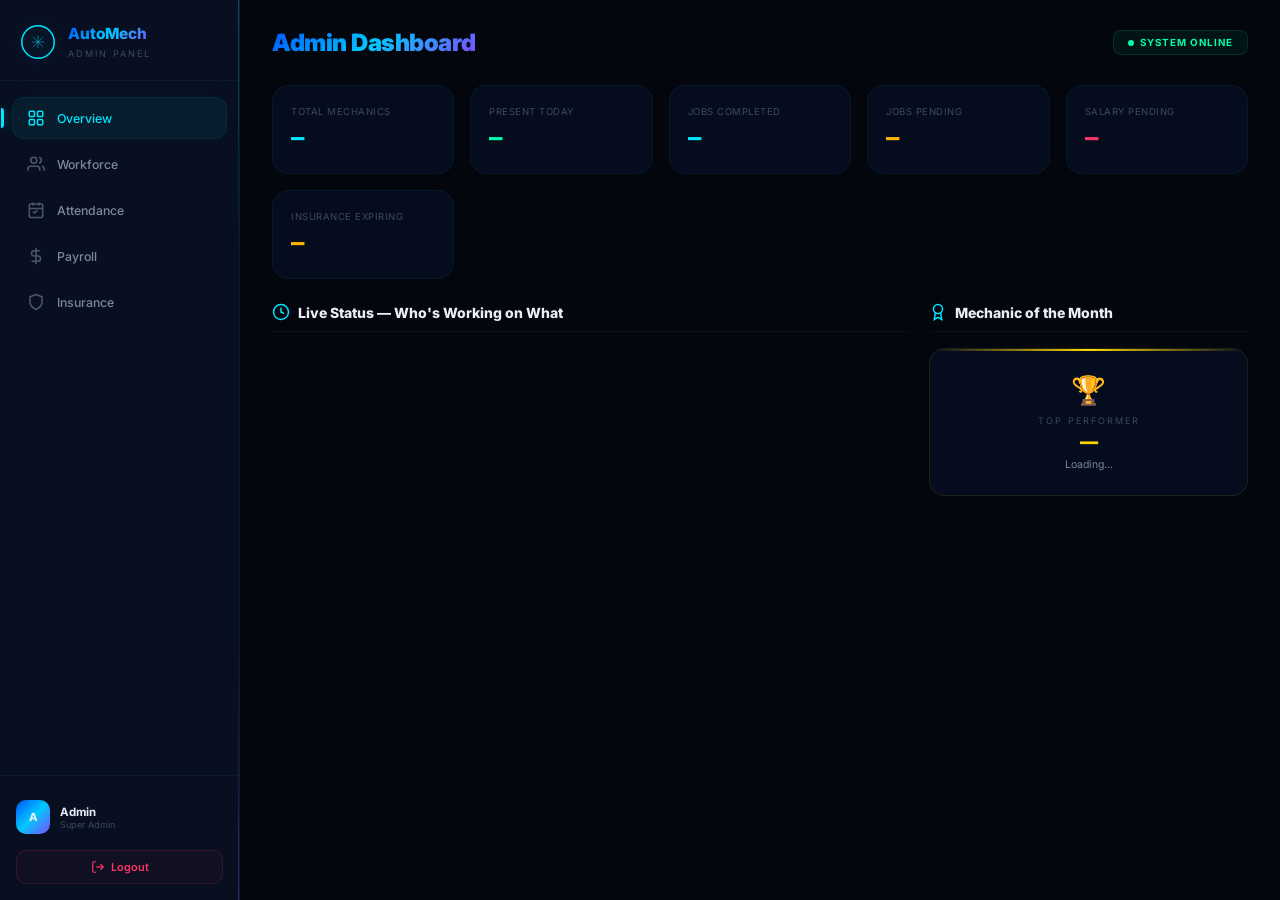
==== frontend/admin/index.html @ dbec8c16 "deploy setup" ====
<!DOCTYPE html>
<html lang="en">
<head>
    <meta charset="UTF-8">
    <meta name="viewport" content="width=device-width, initial-scale=1.0">
    <meta name="description" content="AutoMech AI - Admin Dashboard for Garage Workforce Management">
    <title>AutoMech AI - Admin Panel</title>
    <link rel="preconnect" href="https://fonts.googleapis.com">
    <link rel="preconnect" href="https://fonts.gstatic.com" crossorigin>
    <link href="https://fonts.googleapis.com/css2?family=Inter:wght@300;400;500;600;700;800;900&family=JetBrains+Mono:wght@400;500;600&display=swap" rel="stylesheet">
    <link rel="stylesheet" href="css/admin.css">
</head>
<body>
    <div class="admin-layout">
        <!-- ━━━ Sidebar ━━━ -->
        <aside class="admin-sidebar">
            <div class="sidebar-brand">
                <svg viewBox="0 0 60 60" fill="none">
                    <circle cx="30" cy="30" r="27" stroke="url(#lg2)" stroke-width="2.5"/>
                    <path d="M20 30h20M30 20v20M22 22l16 16M38 22l-16 16" stroke="url(#lg2)" stroke-width="1.5" stroke-linecap="round" opacity="0.5"/>
                    <defs><linearGradient id="lg2" x1="0" y1="0" x2="60" y2="60">
                        <stop stop-color="#00e5ff"/><stop offset="0.5" stop-color="#0055ff"/><stop offset="1" stop-color="#b048ff"/>
                    </linearGradient></defs>
                </svg>
                <div class="sidebar-brand-text">
                    <h2>AutoMech</h2>
                    <span>Admin Panel</span>
                </div>
            </div>

            <nav class="sidebar-nav">
                <div class="admin-nav-item active" data-tab="overview">
                    <svg viewBox="0 0 24 24" fill="none" stroke="currentColor" stroke-width="2"><rect x="3" y="3" width="7" height="7" rx="1.5"/><rect x="14" y="3" width="7" height="7" rx="1.5"/><rect x="3" y="14" width="7" height="7" rx="1.5"/><rect x="14" y="14" width="7" height="7" rx="1.5"/></svg>
                    <span>Overview</span>
                </div>
                <div class="admin-nav-item" data-tab="workforce">
                    <svg viewBox="0 0 24 24" fill="none" stroke="currentColor" stroke-width="2"><path d="M17 21v-2a4 4 0 00-4-4H5a4 4 0 00-4 4v2"/><circle cx="9" cy="7" r="4"/><path d="M23 21v-2a4 4 0 00-3-3.87M16 3.13a4 4 0 010 7.75"/></svg>
                    <span>Workforce</span>
                </div>
                <div class="admin-nav-item" data-tab="attendance">
                    <svg viewBox="0 0 24 24" fill="none" stroke="currentColor" stroke-width="2"><rect x="3" y="4" width="18" height="18" rx="2"/><line x1="16" y1="2" x2="16" y2="6"/><line x1="8" y1="2" x2="8" y2="6"/><line x1="3" y1="10" x2="21" y2="10"/><path d="M8 14l2 2 4-4"/></svg>
                    <span>Attendance</span>
                </div>
                <div class="admin-nav-item" data-tab="payroll">
                    <svg viewBox="0 0 24 24" fill="none" stroke="currentColor" stroke-width="2"><line x1="12" y1="1" x2="12" y2="23"/><path d="M17 5H9.5a3.5 3.5 0 000 7h5a3.5 3.5 0 010 7H6"/></svg>
                    <span>Payroll</span>
                </div>
                <div class="admin-nav-item" data-tab="insurance">
                    <svg viewBox="0 0 24 24" fill="none" stroke="currentColor" stroke-width="2"><path d="M12 22s8-4 8-10V5l-8-3-8 3v7c0 6 8 10 8 10z"/></svg>
                    <span>Insurance</span>
                </div>
            </nav>

            <div class="sidebar-footer">
                <div class="admin-info">
                    <div class="admin-avatar">A</div>
                    <div class="admin-meta">
                        <div class="admin-name-el" id="admin-name">Admin</div>
                        <div class="admin-role-el" id="admin-role">Super Admin</div>
                    </div>
                </div>
                <button class="btn-logout" id="logout-btn">
                    <svg viewBox="0 0 24 24" fill="none" stroke="currentColor" stroke-width="2" width="14"><path d="M9 21H5a2 2 0 01-2-2V5a2 2 0 012-2h4"/><polyline points="16 17 21 12 16 7"/><line x1="21" y1="12" x2="9" y2="12"/></svg>
                    <span>Logout</span>
                </button>
            </div>
        </aside>

        <!-- ━━━ Main Content ━━━ -->
        <main class="admin-main">
            <div class="admin-header">
                <h1>Admin Dashboard</h1>
                <div class="header-meta">
                    <div class="header-badge">
                        <div class="dot"></div>
                        <span>System Online</span>
                    </div>
                </div>
            </div>

            <!-- Toast Container -->
            <div class="toast-container" id="admin-toast"></div>

            <!-- ━━━ TAB: OVERVIEW ━━━ -->
            <div class="admin-tab active" id="tab-overview">
                <div class="stat-cards">
                    <div class="stat-card-a">
                        <div class="stat-label">Total Mechanics</div>
                        <div class="stat-val text-accent" id="ov-total-mechanics">—</div>
                    </div>
                    <div class="stat-card-a">
                        <div class="stat-label">Present Today</div>
                        <div class="stat-val text-success" id="ov-present-today">—</div>
                    </div>
                    <div class="stat-card-a">
                        <div class="stat-label">Jobs Completed</div>
                        <div class="stat-val text-accent" id="ov-jobs-completed">—</div>
                    </div>
                    <div class="stat-card-a">
                        <div class="stat-label">Jobs Pending</div>
                        <div class="stat-val text-warning" id="ov-jobs-pending">—</div>
                    </div>
                    <div class="stat-card-a">
                        <div class="stat-label">Salary Pending</div>
                        <div class="stat-val text-danger" id="ov-salary-pending">—</div>
                    </div>
                    <div class="stat-card-a">
                        <div class="stat-label">Insurance Expiring</div>
                        <div class="stat-val text-warning" id="ov-insurance-expiring">—</div>
                    </div>
                </div>

                <div class="two-col">
                    <!-- Live Mechanic-Vehicle Status -->
                    <div class="section">
                        <div class="section-header">
                            <div class="section-title">
                                <svg viewBox="0 0 24 24" fill="none" stroke="currentColor" stroke-width="2"><circle cx="12" cy="12" r="10"/><polyline points="12 6 12 12 16 14"/></svg>
                                Live Status — Who's Working on What
                            </div>
                        </div>
                        <div id="live-status-grid"></div>
                    </div>

                    <!-- Mechanic of the Month -->
                    <div class="section">
                        <div class="section-header">
                            <div class="section-title">
                                <svg viewBox="0 0 24 24" fill="none" stroke="currentColor" stroke-width="2"><circle cx="12" cy="8" r="6"/><path d="M15.477 12.89L17 22l-5-3-5 3 1.523-9.11"/></svg>
                                Mechanic of the Month
                            </div>
                        </div>
                        <div class="motm-card">
                            <div class="motm-trophy">🏆</div>
                            <div class="motm-label">Top Performer</div>
                            <div class="motm-name" id="motm-name">—</div>
                            <div class="motm-detail" id="motm-detail">Loading...</div>
                        </div>
                    </div>
                </div>
            </div>

            <!-- ━━━ TAB: WORKFORCE ━━━ -->
            <div class="admin-tab" id="tab-workforce">
                <div class="section">
                    <div class="section-header">
                        <div class="section-title">
                            <svg viewBox="0 0 24 24" fill="none" stroke="currentColor" stroke-width="2"><path d="M17 21v-2a4 4 0 00-4-4H5a4 4 0 00-4 4v2"/><circle cx="9" cy="7" r="4"/></svg>
                            Performance Analytics
                        </div>
                    </div>
                    <div class="card-container" id="workforce-table"></div>
                </div>

                <div class="section">
                    <div class="section-header">
                        <div class="section-title">
                            <svg viewBox="0 0 24 24" fill="none" stroke="currentColor" stroke-width="2"><polyline points="22 12 18 12 15 21 9 3 6 12 2 12"/></svg>
                            Leaderboard — Most Jobs Completed
                        </div>
                    </div>
                    <div id="leaderboard"></div>
                </div>
            </div>

            <!-- ━━━ TAB: ATTENDANCE ━━━ -->
            <div class="admin-tab" id="tab-attendance">
                <div class="section">
                    <div class="section-header">
                        <div class="section-title">
                            <svg viewBox="0 0 24 24" fill="none" stroke="currentColor" stroke-width="2"><rect x="3" y="4" width="18" height="18" rx="2"/><line x1="16" y1="2" x2="16" y2="6"/><line x1="8" y1="2" x2="8" y2="6"/><line x1="3" y1="10" x2="21" y2="10"/></svg>
                            Today's Attendance
                        </div>
                    </div>
                    <div id="attendance-grid"></div>
                </div>
            </div>

            <!-- ━━━ TAB: PAYROLL ━━━ -->
            <div class="admin-tab" id="tab-payroll">
                <!-- Salary Stats -->
                <div class="stat-cards" style="margin-bottom:20px;">
                    <div class="stat-card-a">
                        <div class="stat-label">Total Paid</div>
                        <div class="stat-val text-success" id="pay-total-paid">—</div>
                    </div>
                    <div class="stat-card-a">
                        <div class="stat-label">Total Pending</div>
                        <div class="stat-val text-danger" id="pay-total-pending">—</div>
                    </div>
                    <div class="stat-card-a">
                        <div class="stat-label">Unpaid Records</div>
                        <div class="stat-val text-warning" id="pay-unpaid-count">—</div>
                    </div>
                </div>

                <!-- Salary Table -->
                <div class="section">
                    <div class="section-header">
                        <div class="section-title">
                            <svg viewBox="0 0 24 24" fill="none" stroke="currentColor" stroke-width="2"><line x1="12" y1="1" x2="12" y2="23"/><path d="M17 5H9.5a3.5 3.5 0 000 7h5a3.5 3.5 0 010 7H6"/></svg>
                            Salary Records
                        </div>
                    </div>
                    <div class="card-container" id="salary-table"></div>
                </div>

                <!-- Create Salary -->
                <div class="section">
                    <div class="section-header">
                        <div class="section-title">Create Monthly Salary</div>
                    </div>
                    <div class="card-container">
                        <div class="form-grid">
                            <div class="form-group">
                                <label>Mechanic</label>
                                <select id="sal-mechanic"></select>
                            </div>
                            <div class="form-group">
                                <label>Base Salary (₹)</label>
                                <input type="number" id="sal-base" value="15000" placeholder="15000">
                            </div>
                            <div class="form-group">
                                <label>Bonus (₹)</label>
                                <input type="number" id="sal-bonus" value="0" placeholder="0">
                            </div>
                            <div class="form-group">
                                <label>Deductions (₹)</label>
                                <input type="number" id="sal-deductions" value="0" placeholder="0">
                            </div>
                            <div class="form-group">
                                <label>Notes</label>
                                <input type="text" id="sal-notes" placeholder="Optional notes">
                            </div>
                        </div>
                        <button class="btn btn-primary" id="create-salary-btn">Create Salary Record</button>
                    </div>
                </div>
            </div>

            <!-- ━━━ TAB: INSURANCE ━━━ -->
            <div class="admin-tab" id="tab-insurance">
                <!-- Insurance Stats -->
                <div class="stat-cards" style="margin-bottom:20px;">
                    <div class="stat-card-a">
                        <div class="stat-label">Total Policies</div>
                        <div class="stat-val text-accent" id="ins-total">—</div>
                    </div>
                    <div class="stat-card-a">
                        <div class="stat-label">Expiring / Expired</div>
                        <div class="stat-val text-danger" id="ins-expiring">—</div>
                    </div>
                </div>

                <div class="two-col-equal">
                    <!-- Insurance Table -->
                    <div class="section">
                        <div class="section-header">
                            <div class="section-title">
                                <svg viewBox="0 0 24 24" fill="none" stroke="currentColor" stroke-width="2"><path d="M12 22s8-4 8-10V5l-8-3-8 3v7c0 6 8 10 8 10z"/></svg>
                                Insurance Records
                            </div>
                        </div>
                        <div class="card-container" id="insurance-table"></div>
                    </div>

                    <!-- Expiring & Add -->
                    <div>
                        <div class="section">
                            <div class="section-header">
                                <div class="section-title">⚠️ Expiring Soon</div>
                            </div>
                            <div id="expiring-alerts"></div>
                        </div>

                        <div class="section">
                            <div class="section-header">
                                <div class="section-title">Add Insurance</div>
                            </div>
                            <div class="card-container">
                                <div class="form-grid">
                                    <div class="form-group">
                                        <label>Vehicle Reg #</label>
                                        <input type="text" id="ins-reg" placeholder="MH04AD1423">
                                    </div>
                                    <div class="form-group">
                                        <label>Owner Name</label>
                                        <input type="text" id="ins-owner" placeholder="Name">
                                    </div>
                                    <div class="form-group">
                                        <label>Owner Phone</label>
                                        <input type="text" id="ins-phone" placeholder="Phone">
                                    </div>
                                    <div class="form-group">
                                        <label>Insurance Provider</label>
                                        <input type="text" id="ins-provider" placeholder="ICICI Lombard">
                                    </div>
                                    <div class="form-group">
                                        <label>Policy Number</label>
                                        <input type="text" id="ins-policy" placeholder="POL-123456">
                                    </div>
                                    <div class="form-group">
                                        <label>Expiry Date</label>
                                        <input type="date" id="ins-expiry">
                                    </div>
                                    <div class="form-group">
                                        <label>Type</label>
                                        <select id="ins-type">
                                            <option>Comprehensive</option>
                                            <option>Third-Party</option>
                                            <option>Fire & Theft</option>
                                            <option>Standalone OD</option>
                                        </select>
                                    </div>
                                    <div class="form-group">
                                        <label>Premium (₹)</label>
                                        <input type="number" id="ins-premium" placeholder="12000">
                                    </div>
                                </div>
                                <button class="btn btn-primary" id="add-insurance-btn">Add Insurance Record</button>
                            </div>
                        </div>
                    </div>
                </div>
            </div>
        </main>
    </div>

    <script src="js/admin-api.js"></script>
    <script src="js/admin-app.js"></script>
</body>
</html>
---- frontend/admin/css/admin.css ----
/* AutoMech AI — Admin Dashboard Styles */
@import url('https://fonts.googleapis.com/css2?family=Inter:wght@300;400;500;600;700;800;900&family=JetBrains+Mono:wght@400;500;600&display=swap');

:root {
    --bg-primary: #03060d;
    --bg-surface: #080f20;
    --bg-card: rgba(8, 16, 36, 0.72);
    --bg-card-hover: rgba(12, 22, 48, 0.8);
    --neon-blue: #00e5ff;
    --neon-purple: #b048ff;
    --neon-pink: #ff2d95;
    --accent-gradient: linear-gradient(135deg, #0055ff 0%, #00c8ff 50%, #7c4dff 100%);
    --text-primary: #e8edf8;
    --text-secondary: #7a889e;
    --text-muted: #3d4a5e;
    --success: #00ffaa;
    --warning: #ffb300;
    --danger: #ff3366;
    --border-subtle: rgba(0,229,255,0.06);
    --font-sans: 'Inter', -apple-system, sans-serif;
    --font-mono: 'JetBrains Mono', monospace;
    --sidebar-w: 240px;
}
*, *::before, *::after { box-sizing: border-box; margin: 0; padding: 0; }
html { font-size: 14px; }
body {
    font-family: var(--font-sans); background: var(--bg-primary);
    color: var(--text-primary); min-height: 100vh; overflow-x: hidden;
    -webkit-font-smoothing: antialiased;
}
::selection { background: rgba(0,170,255,0.25); color: var(--neon-blue); }
::-webkit-scrollbar { width: 5px; }
::-webkit-scrollbar-track { background: transparent; }
::-webkit-scrollbar-thumb { background: rgba(0,229,255,0.2); border-radius: 4px; }

/* ━━━ Layout ━━━ */
.admin-layout { display: flex; min-height: 100vh; }

/* ━━━ Sidebar ━━━ */
.admin-sidebar {
    width: var(--sidebar-w); background: var(--bg-surface);
    border-right: 1px solid var(--border-subtle);
    display: flex; flex-direction: column; position: fixed; top: 0; bottom: 0; left: 0;
    z-index: 100; overflow-y: auto;
}
.admin-sidebar::before {
    content: ''; position: absolute; top: 0; right: 0; bottom: 0; width: 1px;
    background: linear-gradient(180deg, var(--neon-blue), transparent 30%, transparent 70%, var(--neon-purple));
    opacity: 0.3;
}
.sidebar-brand {
    padding: 24px 20px 20px; display: flex; align-items: center; gap: 12px;
    border-bottom: 1px solid var(--border-subtle);
}
.sidebar-brand svg { width: 36px; height: 36px; flex-shrink: 0;
    filter: drop-shadow(0 0 8px rgba(0,170,255,0.3)); }
.sidebar-brand-text h2 {
    font-size: 1.1rem; font-weight: 800;
    background: var(--accent-gradient); -webkit-background-clip: text;
    -webkit-text-fill-color: transparent; background-clip: text;
}
.sidebar-brand-text span { font-size: 0.65rem; color: var(--text-muted); text-transform: uppercase; letter-spacing: 2px; }

.sidebar-nav { padding: 16px 12px; flex: 1; display: flex; flex-direction: column; gap: 4px; }
.admin-nav-item {
    display: flex; align-items: center; gap: 12px; padding: 11px 14px;
    border-radius: 12px; cursor: pointer; font-size: 0.88rem; font-weight: 500;
    color: var(--text-secondary); transition: all 0.25s; position: relative;
    border: 1px solid transparent;
}
.admin-nav-item svg { width: 18px; height: 18px; flex-shrink: 0; opacity: 0.6; transition: opacity 0.25s; }
.admin-nav-item:hover { background: rgba(0,229,255,0.04); color: var(--text-primary); }
.admin-nav-item:hover svg { opacity: 0.9; }
.admin-nav-item.active {
    background: rgba(0,229,255,0.06); color: var(--neon-blue);
    border-color: rgba(0,229,255,0.08);
    box-shadow: 0 0 20px rgba(0,229,255,0.03);
}
.admin-nav-item.active svg { opacity: 1; color: var(--neon-blue); }
.admin-nav-item.active::before {
    content: ''; position: absolute; left: -12px; top: 50%; transform: translateY(-50%);
    width: 3px; height: 20px; background: var(--neon-blue); border-radius: 0 3px 3px 0;
    box-shadow: 0 0 8px rgba(0,229,255,0.4);
}

.sidebar-footer {
    padding: 16px; border-top: 1px solid var(--border-subtle);
}
.admin-info {
    display: flex; align-items: center; gap: 10px; padding: 8px 0; margin-bottom: 8px;
}
.admin-avatar {
    width: 34px; height: 34px; border-radius: 10px;
    background: var(--accent-gradient); display: flex; align-items: center;
    justify-content: center; font-weight: 800; font-size: 0.8rem;
}
.admin-meta { flex: 1; }
.admin-meta .admin-name-el { font-size: 0.82rem; font-weight: 700; }
.admin-meta .admin-role-el { font-size: 0.65rem; color: var(--text-muted); text-transform: capitalize; }

.btn-logout {
    width: 100%; padding: 9px; border: 1px solid rgba(255,51,102,0.15);
    background: rgba(255,51,102,0.04); color: var(--danger); border-radius: 10px;
    font-family: var(--font-sans); font-size: 0.78rem; font-weight: 600;
    cursor: pointer; transition: all 0.2s; display: flex; align-items: center;
    justify-content: center; gap: 6px;
}
.btn-logout:hover { background: rgba(255,51,102,0.1); box-shadow: 0 0 15px rgba(255,51,102,0.08); }

/* ━━━ Main Content ━━━ */
.admin-main {
    margin-left: var(--sidebar-w); flex: 1; padding: 28px 32px;
    position: relative; min-height: 100vh;
}
.admin-main::before {
    content: ''; position: fixed; inset: 0; z-index: -1; pointer-events: none;
    background-image: linear-gradient(rgba(0,229,255,0.008) 1px, transparent 1px),
                      linear-gradient(90deg, rgba(0,229,255,0.008) 1px, transparent 1px);
    background-size: 50px 50px;
}
.admin-header {
    display: flex; justify-content: space-between; align-items: center;
    margin-bottom: 28px;
}
.admin-header h1 {
    font-size: 1.7rem; font-weight: 900; letter-spacing: -0.5px;
    background: var(--accent-gradient); -webkit-background-clip: text;
    -webkit-text-fill-color: transparent; background-clip: text;
}
.header-meta { display: flex; align-items: center; gap: 14px; }
.header-badge {
    padding: 6px 14px; border-radius: 8px; font-size: 0.7rem; font-weight: 700;
    text-transform: uppercase; letter-spacing: 1px;
    background: rgba(0,255,170,0.06); color: var(--success);
    border: 1px solid rgba(0,255,170,0.12);
    display: flex; align-items: center; gap: 6px;
}
.header-badge .dot { width: 6px; height: 6px; border-radius: 50%; background: var(--success); animation: pulse 2s infinite; }
@keyframes pulse { 0%,100% { opacity: 1; } 50% { opacity: 0.3; } }

.admin-tab { display: none; animation: tabIn 0.35s ease; }
.admin-tab.active { display: block; }
@keyframes tabIn { from { opacity: 0; transform: translateY(12px); } to { opacity: 1; transform: none; } }

/* ━━━ Cards ━━━ */
.stat-cards { display: grid; grid-template-columns: repeat(auto-fit, minmax(160px,1fr)); gap: 16px; margin-bottom: 24px; }
.stat-card-a {
    background: var(--bg-card); backdrop-filter: blur(12px);
    border: 1px solid var(--border-subtle); border-radius: 16px;
    padding: 20px 18px; position: relative; overflow: hidden;
    transition: all 0.3s;
}
.stat-card-a::before {
    content: ''; position: absolute; top: 0; left: 0; right: 0; height: 2px;
    background: var(--accent-gradient); opacity: 0; transition: opacity 0.3s;
}
.stat-card-a:hover { border-color: rgba(0,229,255,0.12); transform: translateY(-2px); }
.stat-card-a:hover::before { opacity: 1; }
.stat-label { font-size: 0.68rem; color: var(--text-muted); text-transform: uppercase; letter-spacing: 0.5px; margin-bottom: 6px; }
.stat-val { font-size: 1.6rem; font-weight: 900; font-family: var(--font-mono); }
.stat-val.text-accent { color: var(--neon-blue); }
.stat-val.text-success { color: var(--success); }
.stat-val.text-warning { color: var(--warning); }
.stat-val.text-danger { color: var(--danger); }

/* Section */
.section { margin-bottom: 28px; }
.section-header {
    display: flex; align-items: center; justify-content: space-between;
    margin-bottom: 16px; padding-bottom: 10px;
    border-bottom: 1px solid var(--border-subtle);
}
.section-title { font-size: 1rem; font-weight: 800; display: flex; align-items: center; gap: 8px; }
.section-title svg { width: 18px; height: 18px; color: var(--neon-blue); }

/* ━━━ Tables ━━━ */
table { width: 100%; border-collapse: collapse; font-size: 0.82rem; }
thead { background: rgba(0,229,255,0.03); }
th {
    text-align: left; padding: 12px 14px;
    font-size: 0.68rem; font-weight: 700; text-transform: uppercase;
    letter-spacing: 0.5px; color: var(--text-muted);
    border-bottom: 1px solid var(--border-subtle);
}
td {
    padding: 12px 14px; border-bottom: 1px solid rgba(255,255,255,0.02);
    color: var(--text-secondary);
}
tr:hover td { background: rgba(0,229,255,0.015); color: var(--text-primary); }
.text-mono { font-family: var(--font-mono); }
.text-accent { color: var(--neon-blue); }
.text-danger { color: var(--danger); }
.text-warning { color: var(--warning); }
.text-muted { color: var(--text-muted); }

/* ━━━ Badge Status ━━━ */
.badge-status {
    display: inline-block; padding: 3px 10px; border-radius: 6px;
    font-size: 0.62rem; font-weight: 700; text-transform: uppercase; letter-spacing: 0.5px;
}
.badge-status.present, .badge-status.completed, .badge-status.available, .badge-status.active, .badge-status.paid {
    background: rgba(0,255,170,0.08); color: var(--success); border: 1px solid rgba(0,255,170,0.15);
}
.badge-status.absent, .badge-status.expired, .badge-status.not-marked {
    background: rgba(255,51,102,0.08); color: var(--danger); border: 1px solid rgba(255,51,102,0.15);
}
.badge-status.busy, .badge-status.pending, .badge-status.unpaid, .badge-status.half-day {
    background: rgba(255,179,0,0.08); color: var(--warning); border: 1px solid rgba(255,179,0,0.15);
}
.badge-status.high, .badge-status.urgent, .badge-status.critical {
    background: rgba(255,51,102,0.08); color: var(--danger); border: 1px solid rgba(255,51,102,0.15);
}
.badge-status.medium { background: rgba(255,179,0,0.08); color: var(--warning); border: 1px solid rgba(255,179,0,0.15); }
.badge-status.leave { background: rgba(176,72,255,0.08); color: var(--neon-purple); border: 1px solid rgba(176,72,255,0.15); }

/* ━━━ Buttons ━━━ */
.btn {
    padding: 8px 16px; border: none; border-radius: 10px;
    font-family: var(--font-sans); font-size: 0.78rem; font-weight: 600;
    cursor: pointer; transition: all 0.2s; display: inline-flex; align-items: center; gap: 6px;
}
.btn-xs { padding: 5px 10px; font-size: 0.68rem; border-radius: 7px; }
.btn-success { background: rgba(0,255,170,0.1); color: var(--success); border: 1px solid rgba(0,255,170,0.2); }
.btn-success:hover { background: rgba(0,255,170,0.18); box-shadow: 0 0 12px rgba(0,255,170,0.08); }
.btn-danger { background: rgba(255,51,102,0.1); color: var(--danger); border: 1px solid rgba(255,51,102,0.2); }
.btn-danger:hover { background: rgba(255,51,102,0.18); box-shadow: 0 0 12px rgba(255,51,102,0.08); }
.btn-primary { background: var(--accent-gradient); color: white; }
.btn-primary:hover { box-shadow: 0 4px 16px rgba(0,85,255,0.2); transform: translateY(-1px); }
.btn-secondary { background: rgba(0,229,255,0.06); color: var(--text-secondary); border: 1px solid var(--border-subtle); }

/* ━━━ Live Status Cards ━━━ */
#live-status-grid { display: grid; grid-template-columns: repeat(auto-fit, minmax(320px,1fr)); gap: 16px; }
.live-card {
    background: var(--bg-card); border: 1px solid var(--border-subtle);
    border-radius: 16px; padding: 18px; transition: all 0.3s;
}
.live-card.active { border-color: rgba(0,229,255,0.1); box-shadow: 0 0 20px rgba(0,229,255,0.03); }
.live-header { display: flex; align-items: center; gap: 12px; margin-bottom: 12px; }
.live-avatar {
    width: 38px; height: 38px; border-radius: 10px; background: var(--accent-gradient);
    display: flex; align-items: center; justify-content: center;
    font-weight: 800; font-size: 0.9rem;
}
.live-name { font-weight: 700; font-size: 0.9rem; }
.live-spec { font-size: 0.68rem; color: var(--text-muted); }
.live-header .badge-status { margin-left: auto; }
.live-vehicles { display: flex; flex-direction: column; gap: 6px; }
.live-vehicle {
    display: flex; align-items: center; gap: 10px; padding: 8px 10px;
    background: rgba(0,229,255,0.02); border-radius: 8px;
    font-size: 0.75rem;
}
.lv-id { font-family: var(--font-mono); color: var(--neon-blue); font-weight: 600; }
.lv-car { font-weight: 600; flex: 1; }
.lv-reg { color: var(--text-muted); font-family: var(--font-mono); font-size: 0.7rem; }
.live-empty { text-align: center; padding: 10px; color: var(--text-muted); font-size: 0.75rem; }

/* ━━━ Attendance Cards ━━━ */
#attendance-grid { display: grid; grid-template-columns: repeat(auto-fit, minmax(220px,1fr)); gap: 14px; }
.att-card {
    background: var(--bg-card); border: 1px solid var(--border-subtle);
    border-radius: 14px; padding: 18px; text-align: center; transition: all 0.3s;
}
.att-card.unmarked { border-color: rgba(255,179,0,0.12); }
.att-name { font-weight: 700; font-size: 0.95rem; margin-bottom: 2px; }
.att-id { font-size: 0.68rem; color: var(--text-muted); font-family: var(--font-mono); margin-bottom: 10px; }
.att-status { margin-bottom: 12px; }
.att-actions { display: flex; gap: 6px; justify-content: center; }
.att-time { font-size: 0.72rem; color: var(--text-muted); }

/* ━━━ Leaderboard ━━━ */
#leaderboard { display: flex; flex-direction: column; gap: 6px; }
.lb-item {
    display: flex; align-items: center; gap: 12px; padding: 12px 16px;
    background: var(--bg-card); border: 1px solid var(--border-subtle);
    border-radius: 12px; transition: all 0.3s;
}
.lb-item.gold { border-color: rgba(255,215,0,0.15); background: rgba(255,215,0,0.03); }
.lb-item.silver { border-color: rgba(192,192,192,0.1); }
.lb-item.bronze { border-color: rgba(205,127,50,0.1); }
.lb-rank { font-weight: 900; font-size: 1rem; font-family: var(--font-mono); color: var(--text-muted); width: 30px; }
.lb-item.gold .lb-rank { color: #ffd700; }
.lb-item.silver .lb-rank { color: #c0c0c0; }
.lb-item.bronze .lb-rank { color: #cd7f32; }
.lb-name { flex: 1; font-weight: 600; }
.lb-score { font-family: var(--font-mono); color: var(--neon-blue); font-weight: 600; }

/* ━━━ MOTM Card ━━━ */
.motm-card {
    background: var(--bg-card); border: 1px solid rgba(255,215,0,0.1);
    border-radius: 16px; padding: 24px; text-align: center;
    position: relative; overflow: hidden;
}
.motm-card::before { content: ''; position: absolute; top: 0; left: 0; right: 0; height: 2px;
    background: linear-gradient(90deg, transparent, #ffd700, transparent); }
.motm-trophy { font-size: 2rem; margin-bottom: 8px; }
.motm-label { font-size: 0.65rem; text-transform: uppercase; letter-spacing: 2px; color: var(--text-muted); margin-bottom: 4px; }
.motm-name { font-size: 1.3rem; font-weight: 900; color: #ffd700; }
.motm-detail { font-size: 0.75rem; color: var(--text-secondary); margin-top: 6px; }

/* ━━━ Performance Bar ━━━ */
.perf-bar-wrap { display: flex; align-items: center; gap: 8px; }
.perf-bar { height: 6px; background: var(--accent-gradient); border-radius: 3px; min-width: 2px; transition: width 0.5s; }
.perf-bar-wrap span { font-size: 0.72rem; font-family: var(--font-mono); color: var(--text-muted); white-space: nowrap; }

/* ━━━ Forms ━━━ */
.form-grid { display: grid; grid-template-columns: repeat(auto-fit, minmax(180px,1fr)); gap: 12px; margin-bottom: 16px; }
.form-group { display: flex; flex-direction: column; gap: 4px; }
.form-group label { font-size: 0.65rem; font-weight: 700; text-transform: uppercase; letter-spacing: 0.5px; color: var(--text-muted); }
.form-group input, .form-group select {
    padding: 10px 14px; background: rgba(8,16,36,0.5);
    border: 1px solid var(--border-subtle); border-radius: 10px;
    color: var(--text-primary); font-family: var(--font-sans); font-size: 0.82rem;
    outline: none; transition: all 0.2s;
}
.form-group input:focus, .form-group select:focus { border-color: rgba(0,229,255,0.2); box-shadow: 0 0 12px rgba(0,229,255,0.04); }
.form-group input::placeholder { color: var(--text-muted); }
.form-group select { cursor: pointer; }
.form-group select option { background: var(--bg-surface); }

/* ━━━ Expiring Alerts ━━━ */
.exp-alert {
    padding: 10px 14px; border-radius: 10px; margin-bottom: 6px;
    background: rgba(255,179,0,0.04); border: 1px solid rgba(255,179,0,0.1);
    font-size: 0.8rem;
}
.exp-alert.expired { background: rgba(255,51,102,0.04); border-color: rgba(255,51,102,0.1); }
.exp-alert.critical { background: rgba(255,51,102,0.06); border-color: rgba(255,51,102,0.15); }

/* ━━━ Empty State ━━━ */
.empty-state { text-align: center; padding: 40px; }
.empty-state-text { color: var(--text-muted); font-size: 0.85rem; }

/* ━━━ Toast Notifications ━━━ */
.toast-container { position: fixed; top: 20px; right: 20px; z-index: 10000; display: flex; flex-direction: column; gap: 8px; }
.toast {
    padding: 12px 20px; border-radius: 12px; font-size: 0.8rem; font-weight: 600;
    background: var(--bg-card); border: 1px solid var(--border-subtle); backdrop-filter: blur(12px);
    animation: toastIn 0.3s ease, toastOut 0.3s ease 4s forwards;
    box-shadow: 0 8px 24px rgba(0,0,0,0.3);
}
.toast.success { border-color: rgba(0,255,170,0.2); color: var(--success); }
.toast.error { border-color: rgba(255,51,102,0.2); color: var(--danger); }
.toast.warning { border-color: rgba(255,179,0,0.2); color: var(--warning); }
.toast.info { border-color: rgba(0,229,255,0.2); color: var(--neon-blue); }
@keyframes toastIn { from { opacity: 0; transform: translateX(40px); } to { opacity: 1; transform: none; } }
@keyframes toastOut { from { opacity: 1; } to { opacity: 0; transform: translateX(40px); } }

/* ━━━ Two Column Layout ━━━ */
.two-col { display: grid; grid-template-columns: 2fr 1fr; gap: 20px; }
.two-col-equal { display: grid; grid-template-columns: 1fr 1fr; gap: 20px; }

/* ━━━ Card Container ━━━ */
.card-container {
    background: var(--bg-card); border: 1px solid var(--border-subtle);
    border-radius: 16px; padding: 20px; overflow: auto;
}

/* ━━━ Responsive ━━━ */
@media (max-width: 900px) {
    .admin-sidebar { width: 60px; }
    .admin-sidebar .sidebar-brand-text, .admin-sidebar .admin-nav-item span,
    .admin-sidebar .sidebar-footer .admin-meta, .admin-sidebar .btn-logout span { display: none; }
    .admin-sidebar .admin-nav-item { justify-content: center; padding: 12px; }
    .admin-main { margin-left: 60px; padding: 20px 16px; }
    .two-col, .two-col-equal { grid-template-columns: 1fr; }
}
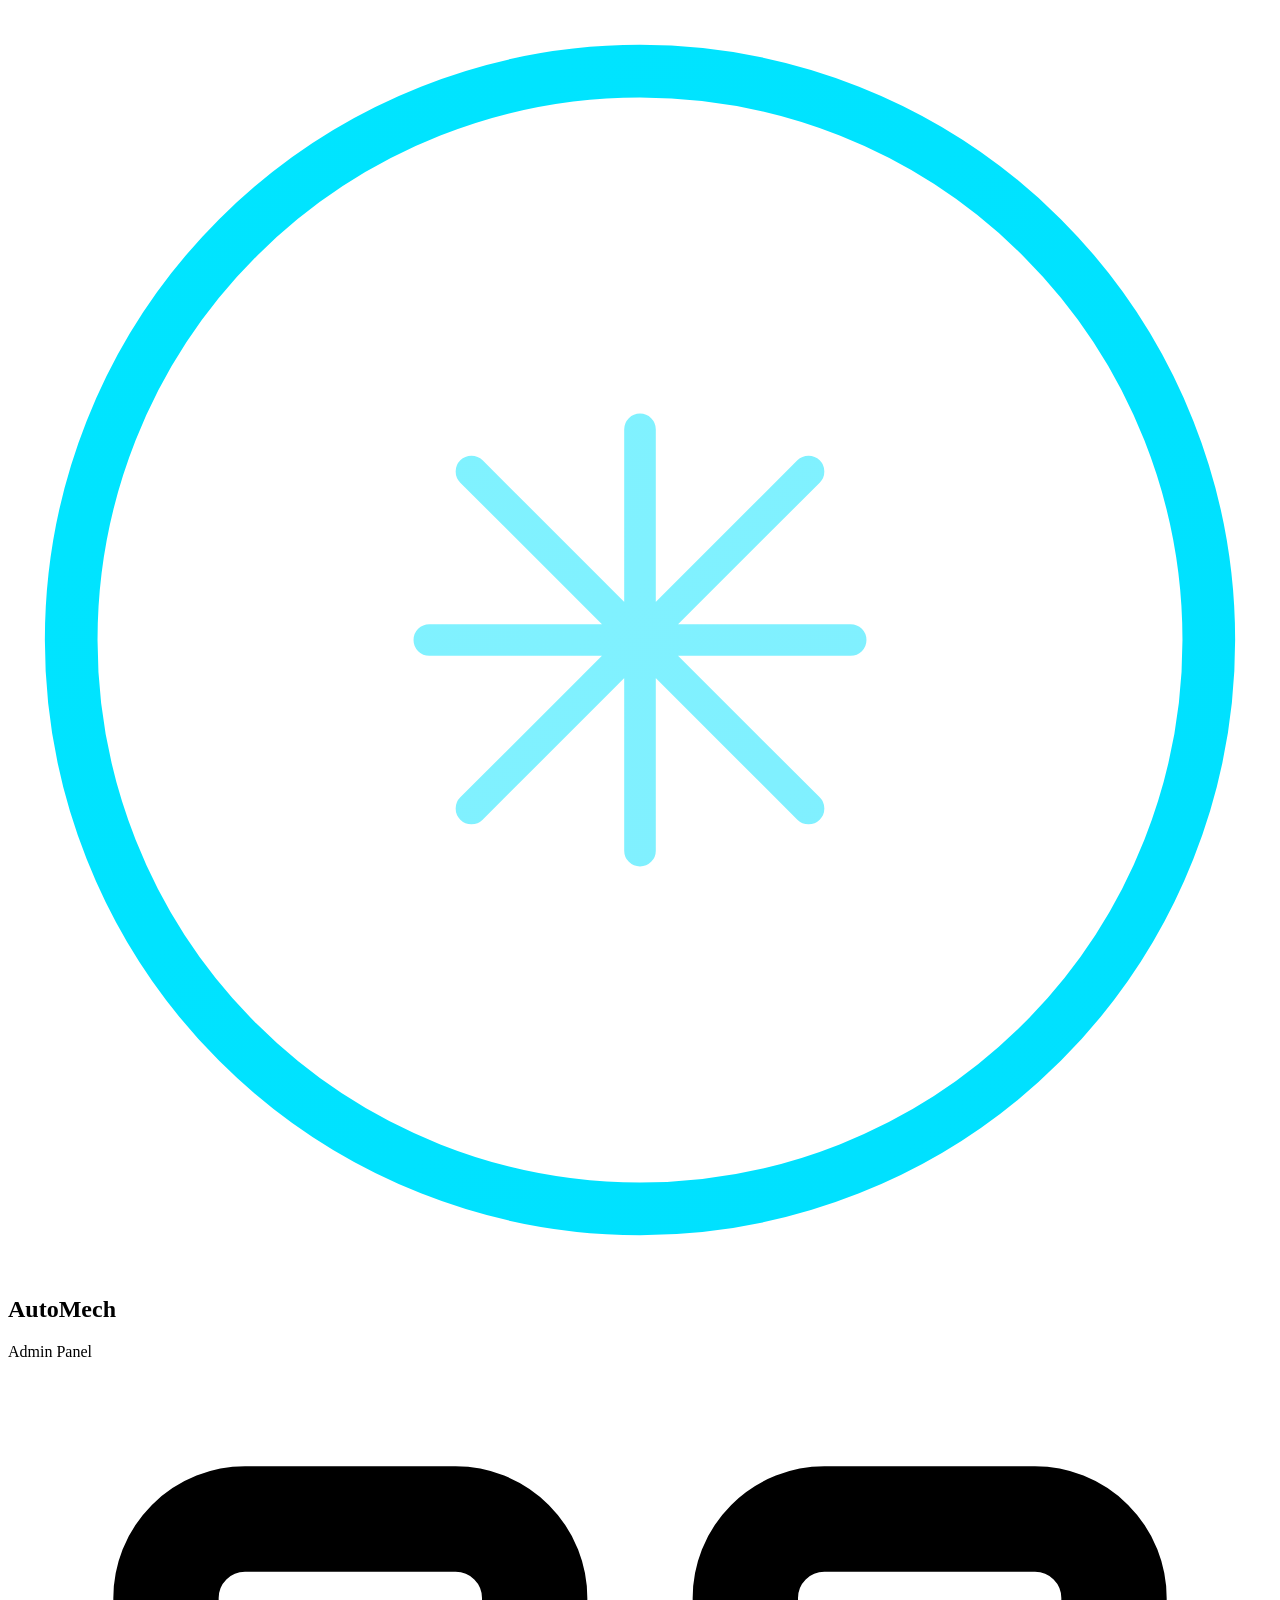
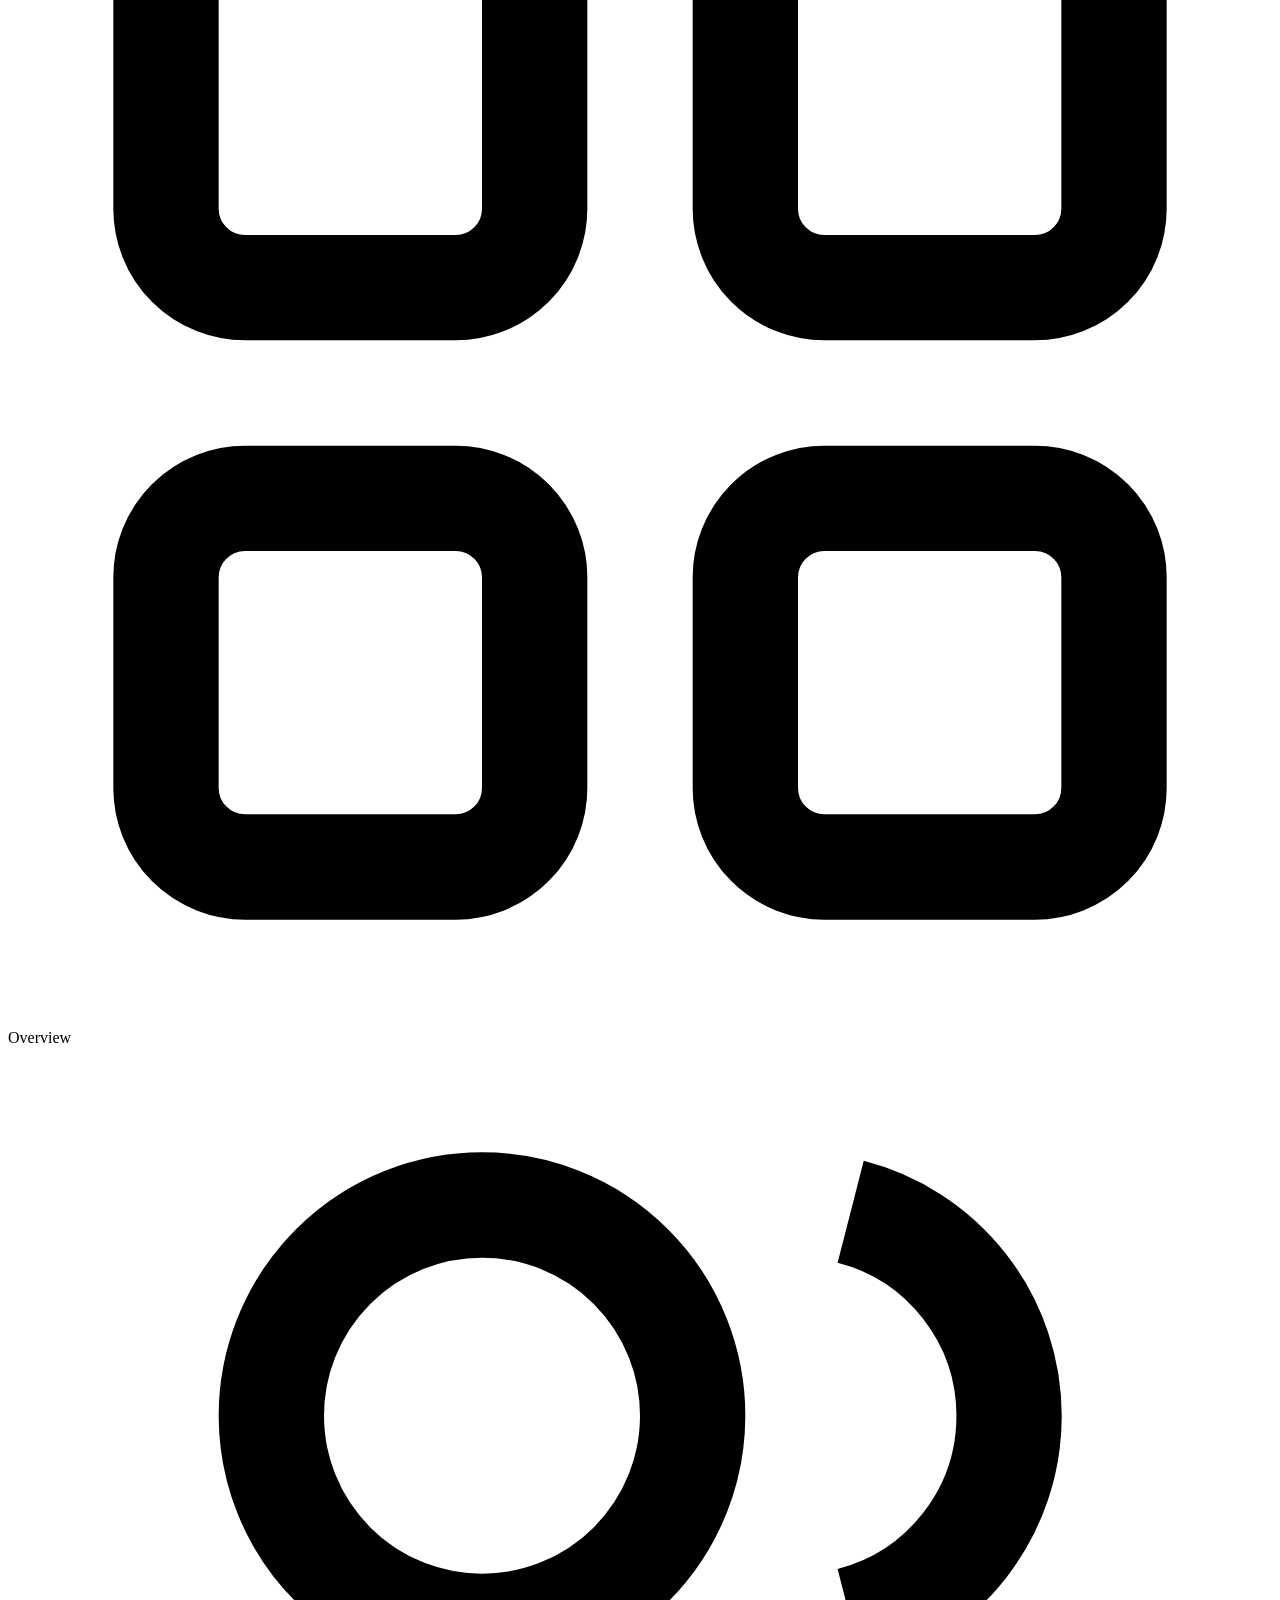
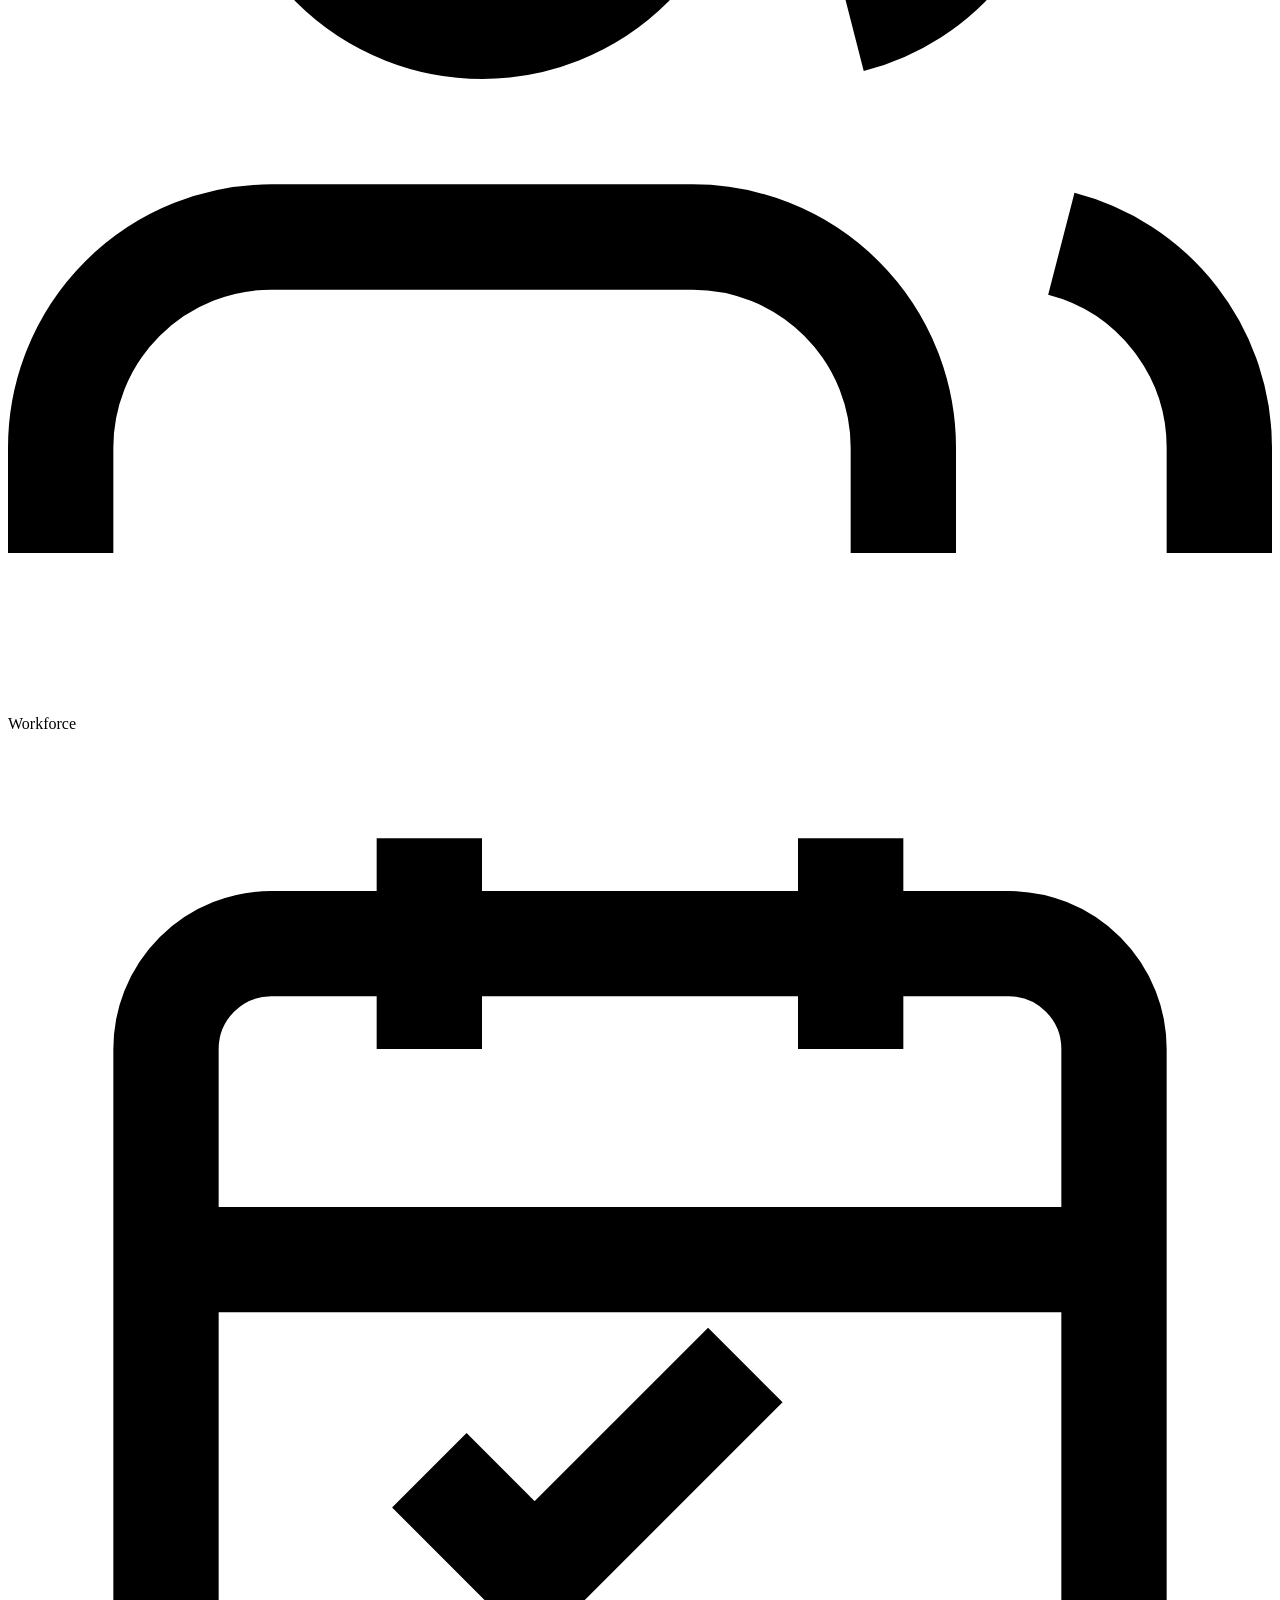
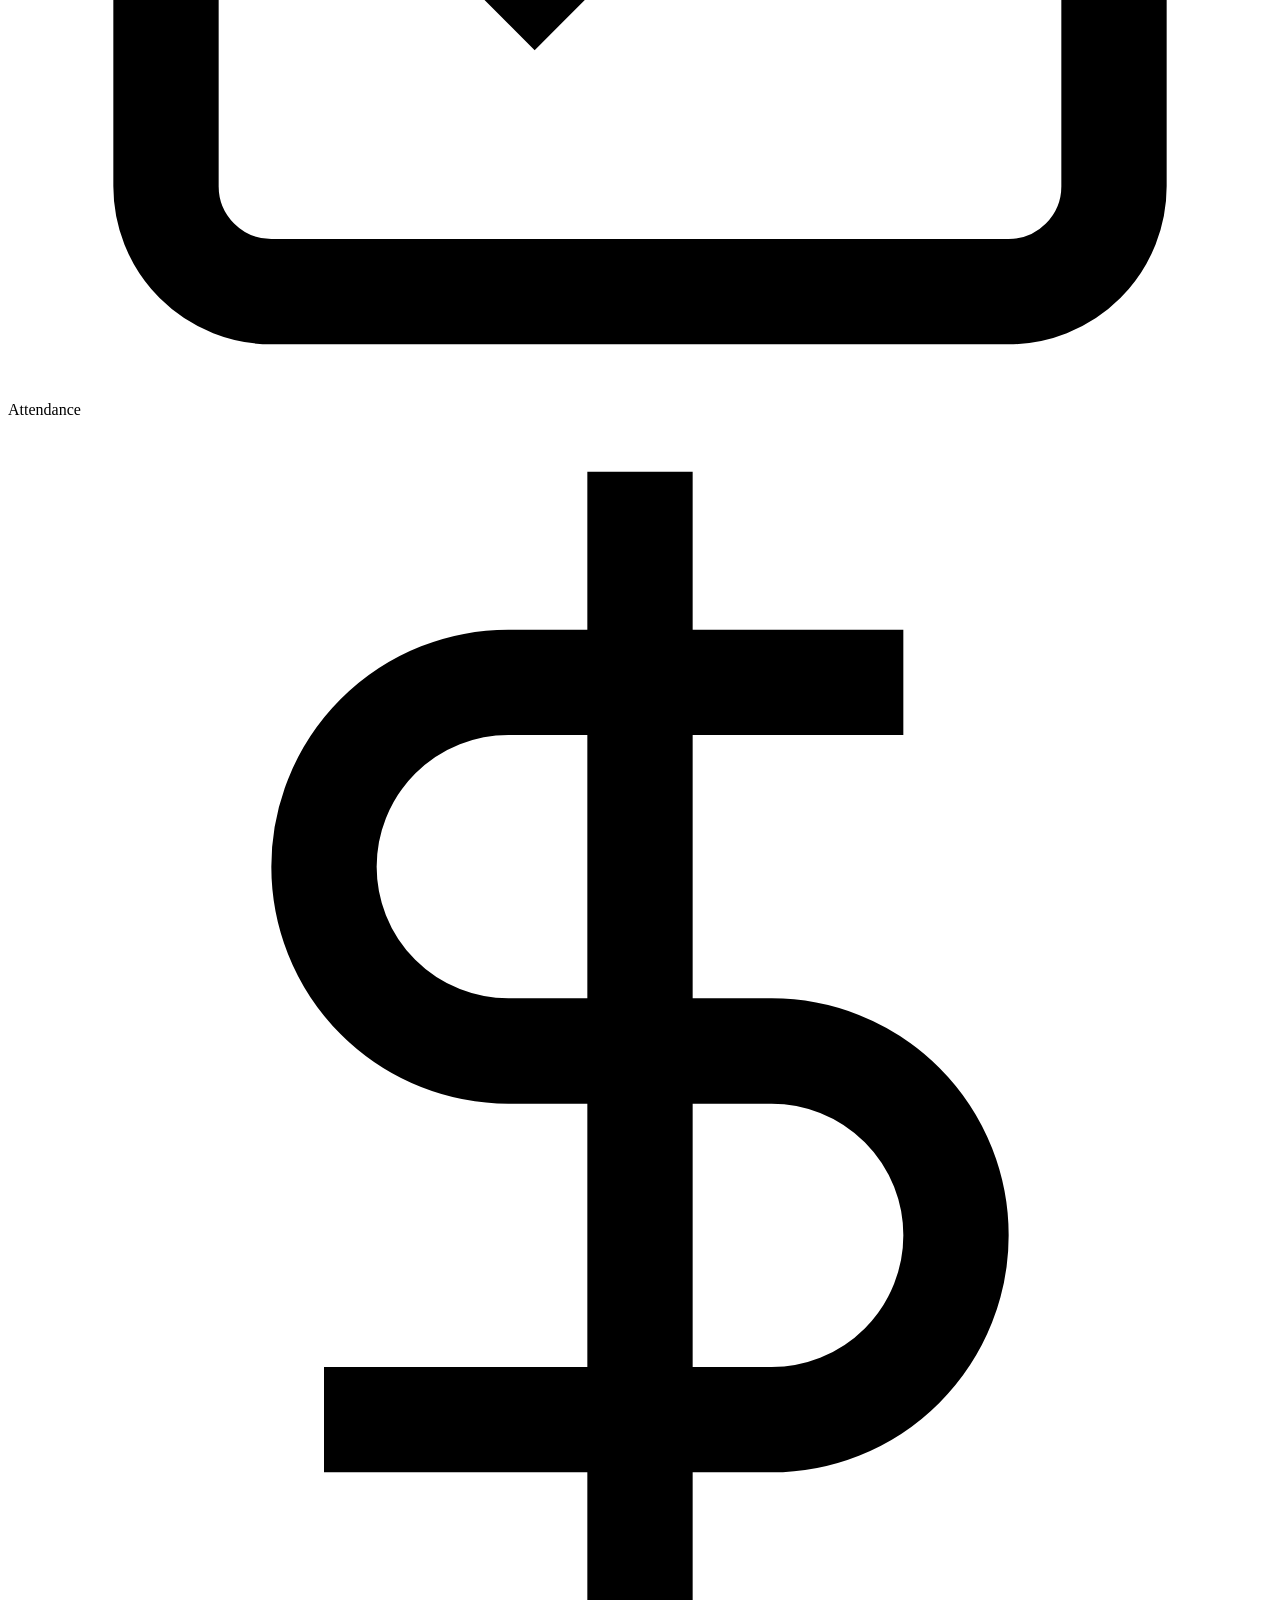
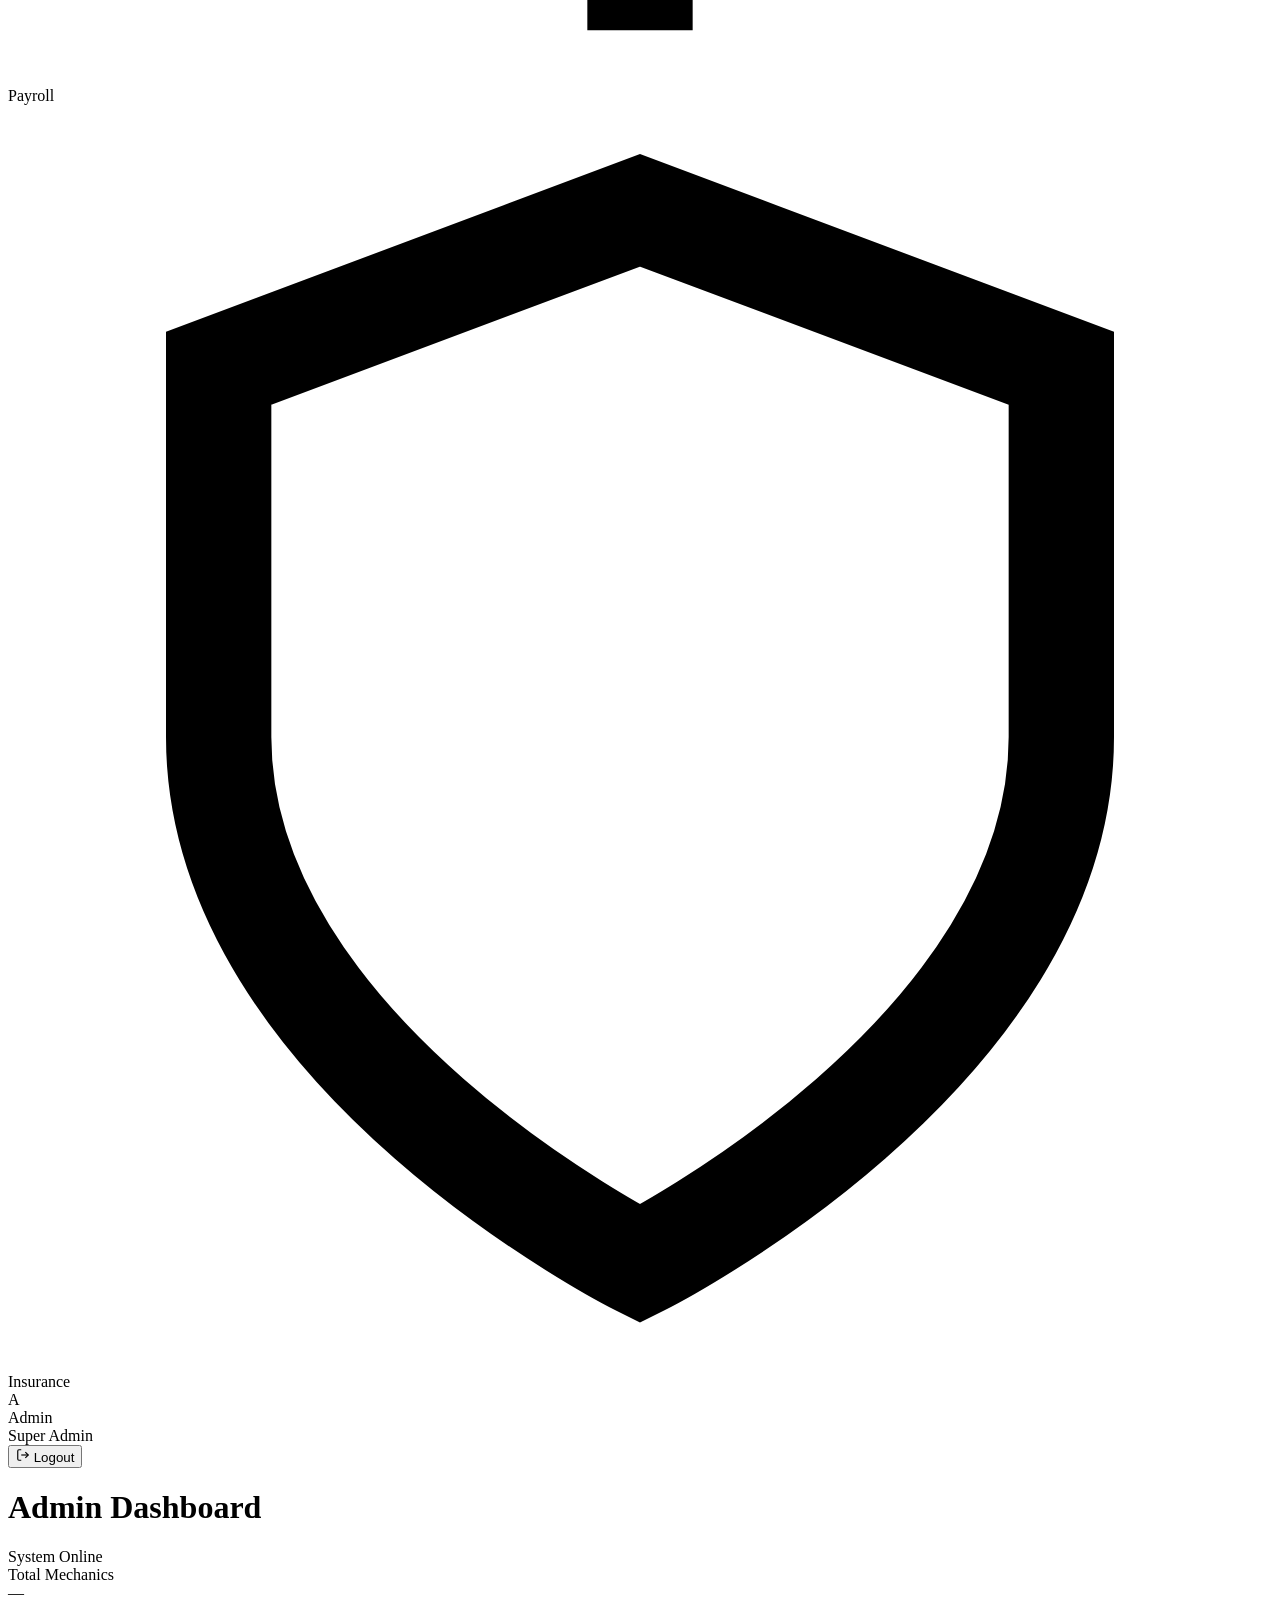
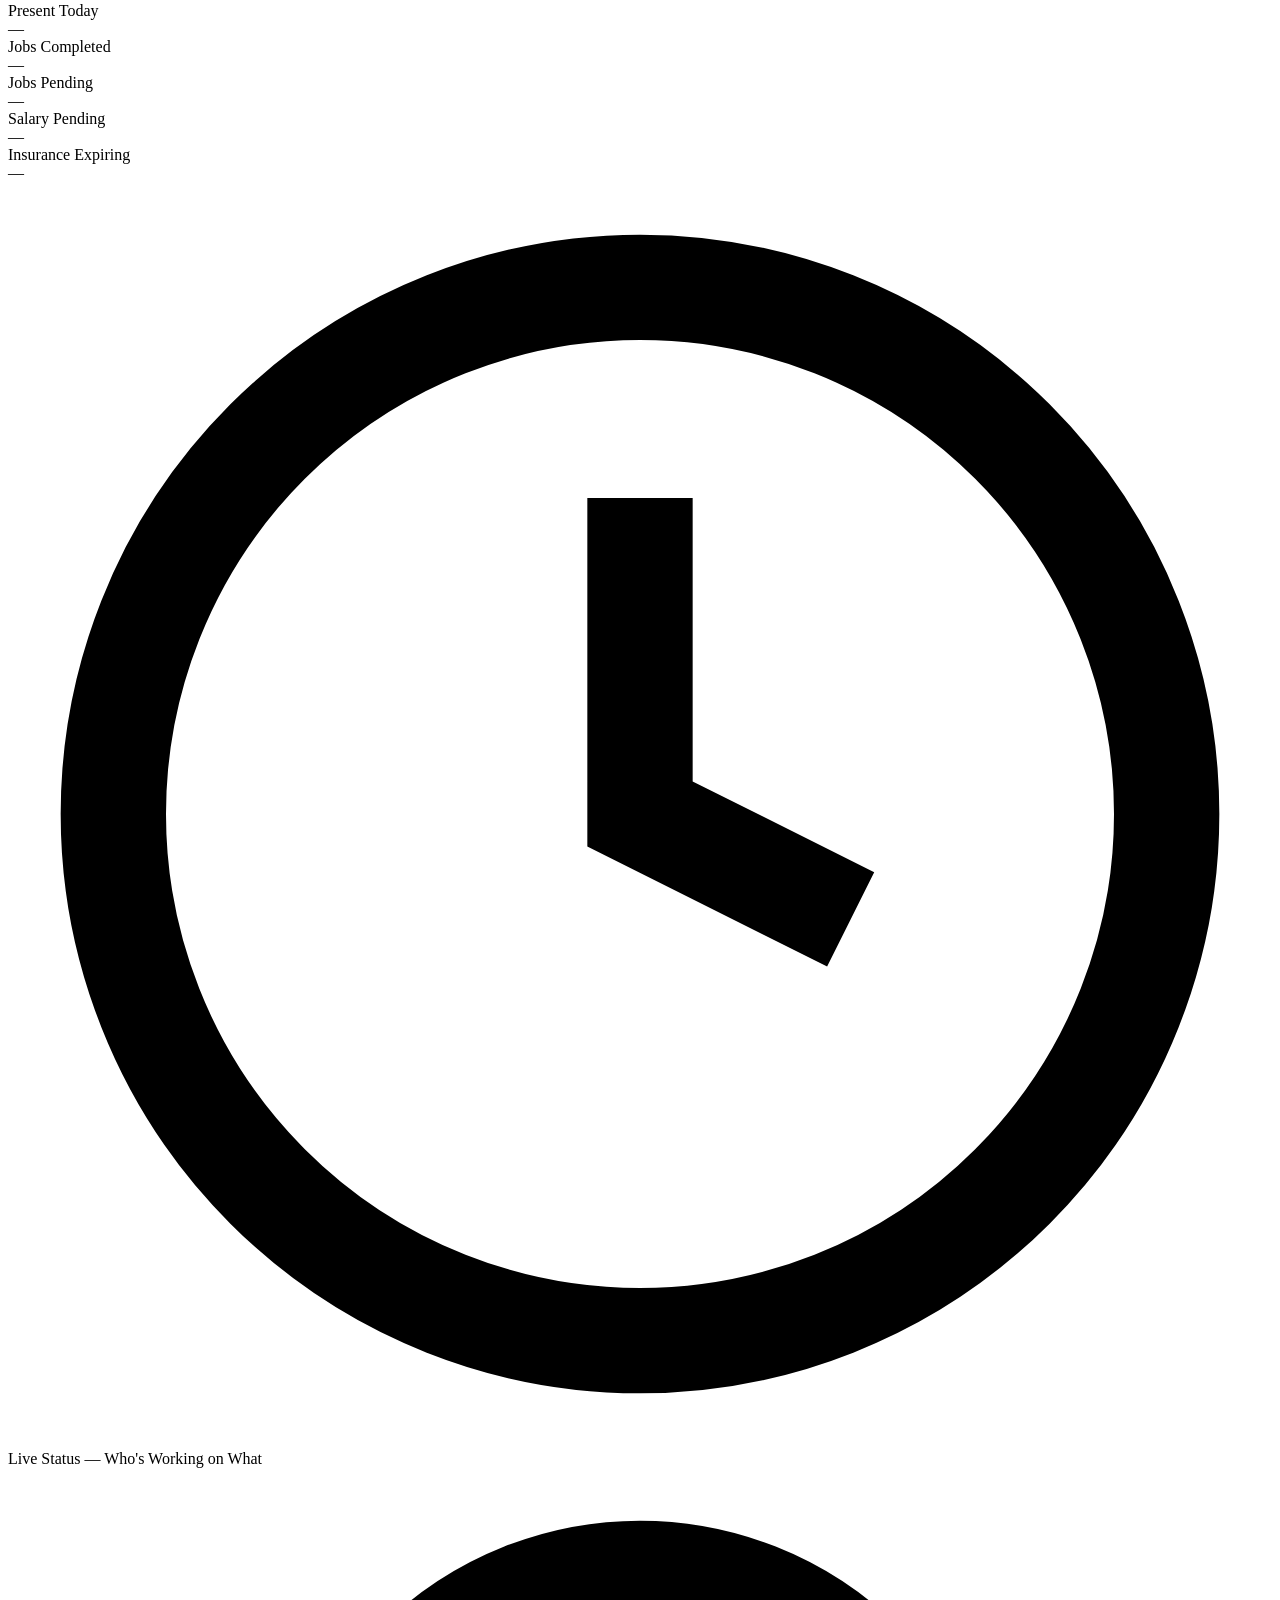
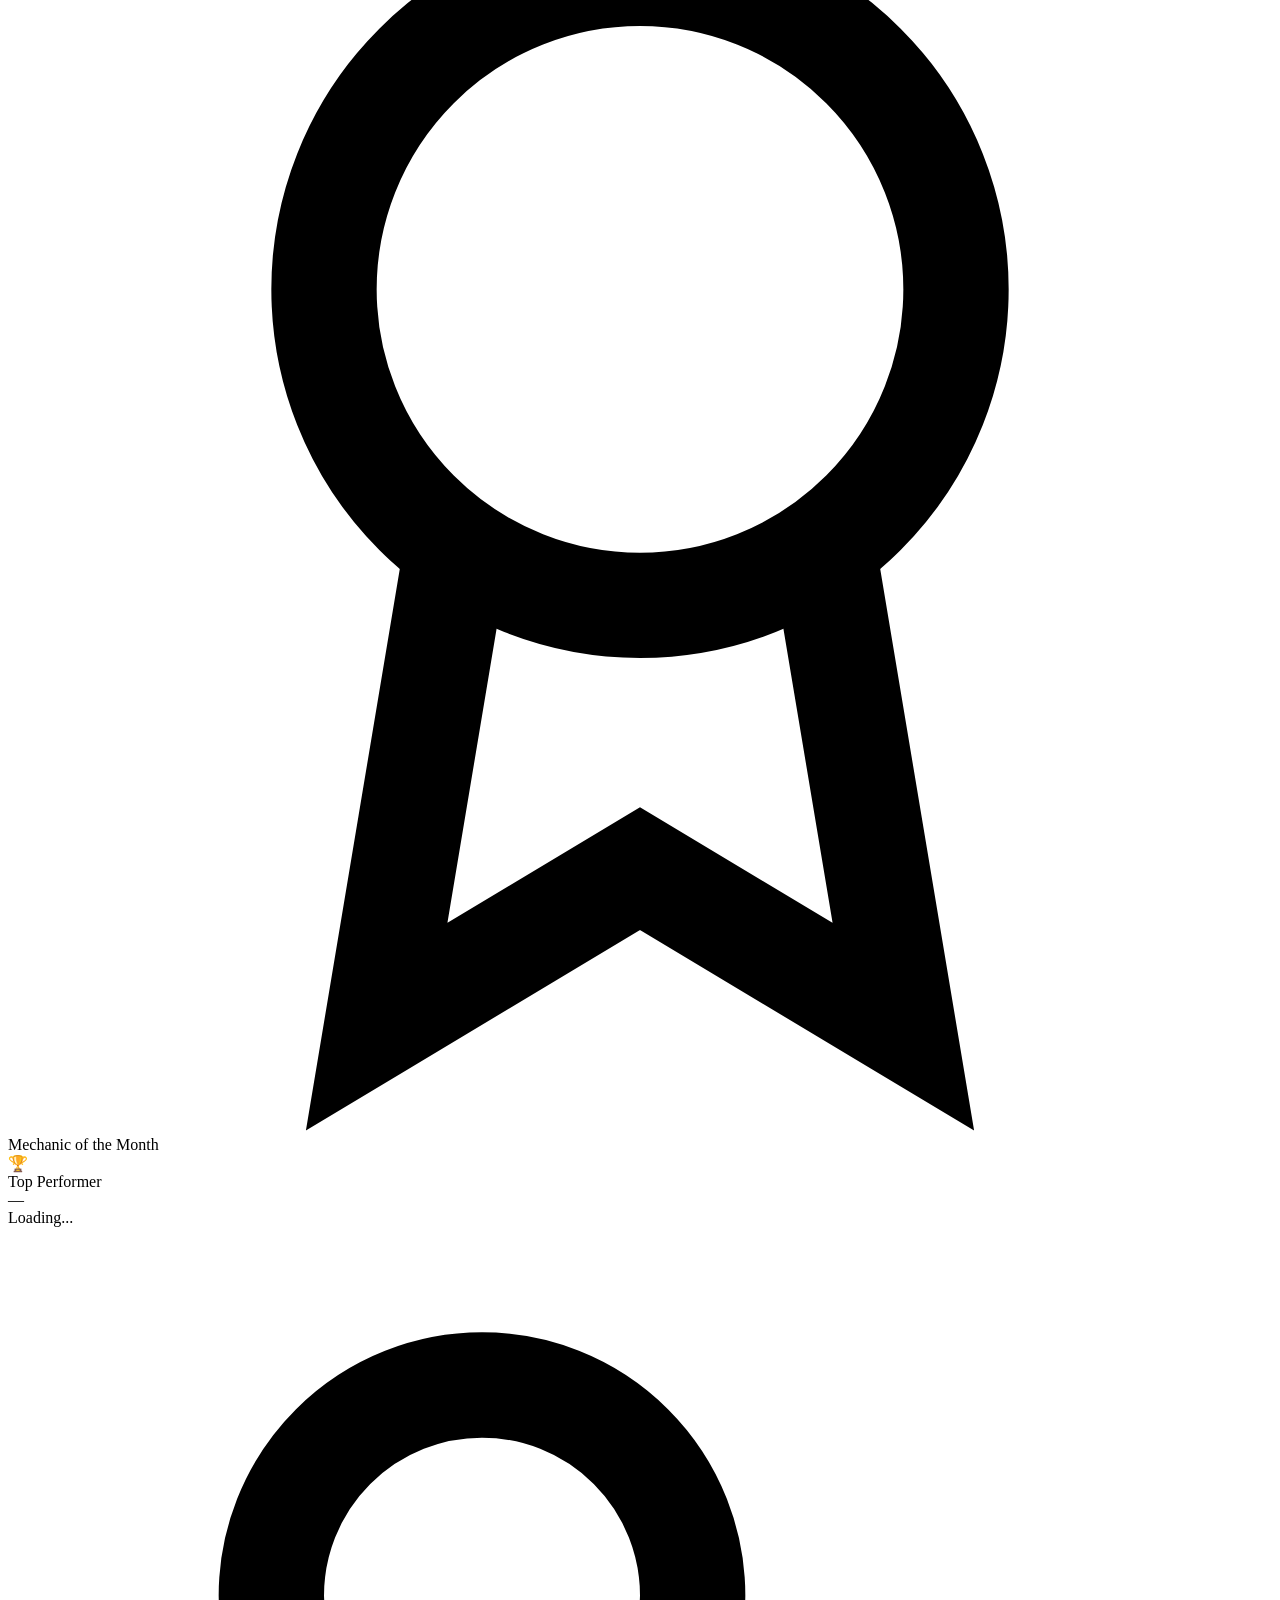
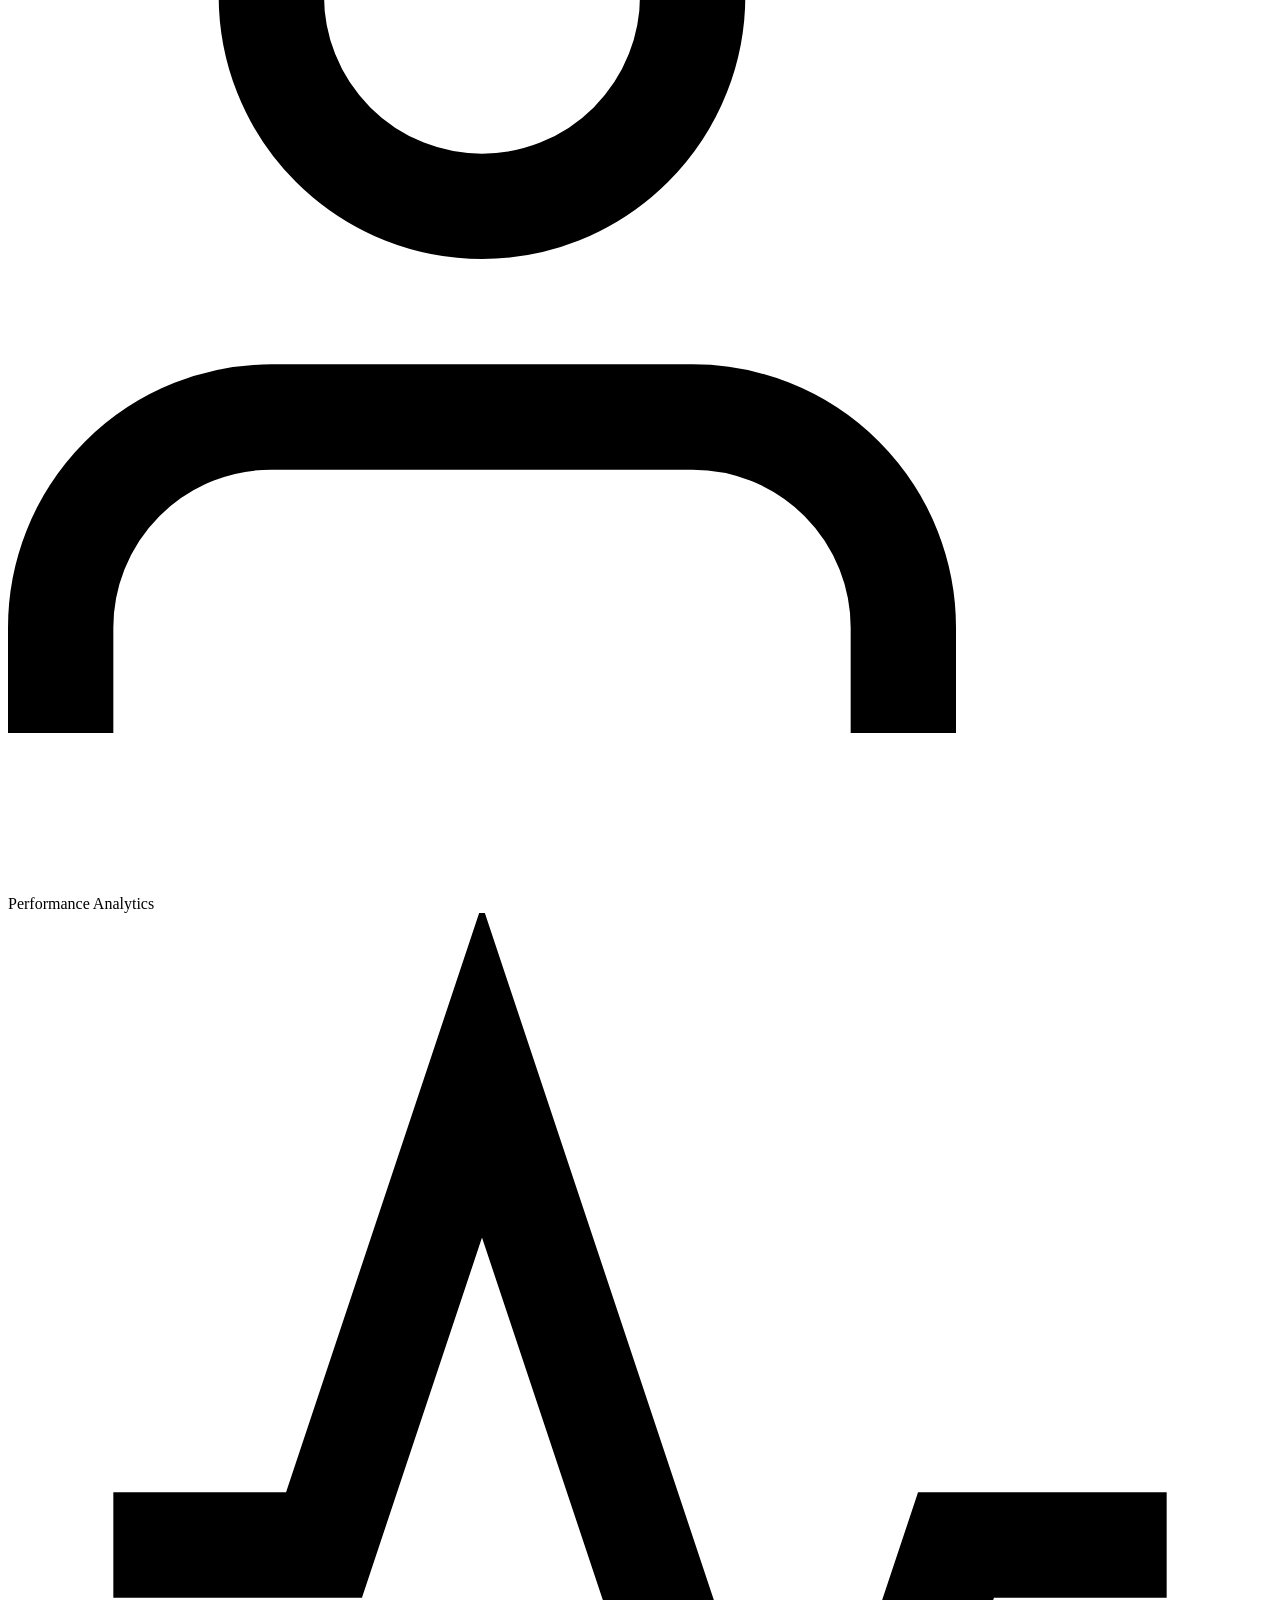
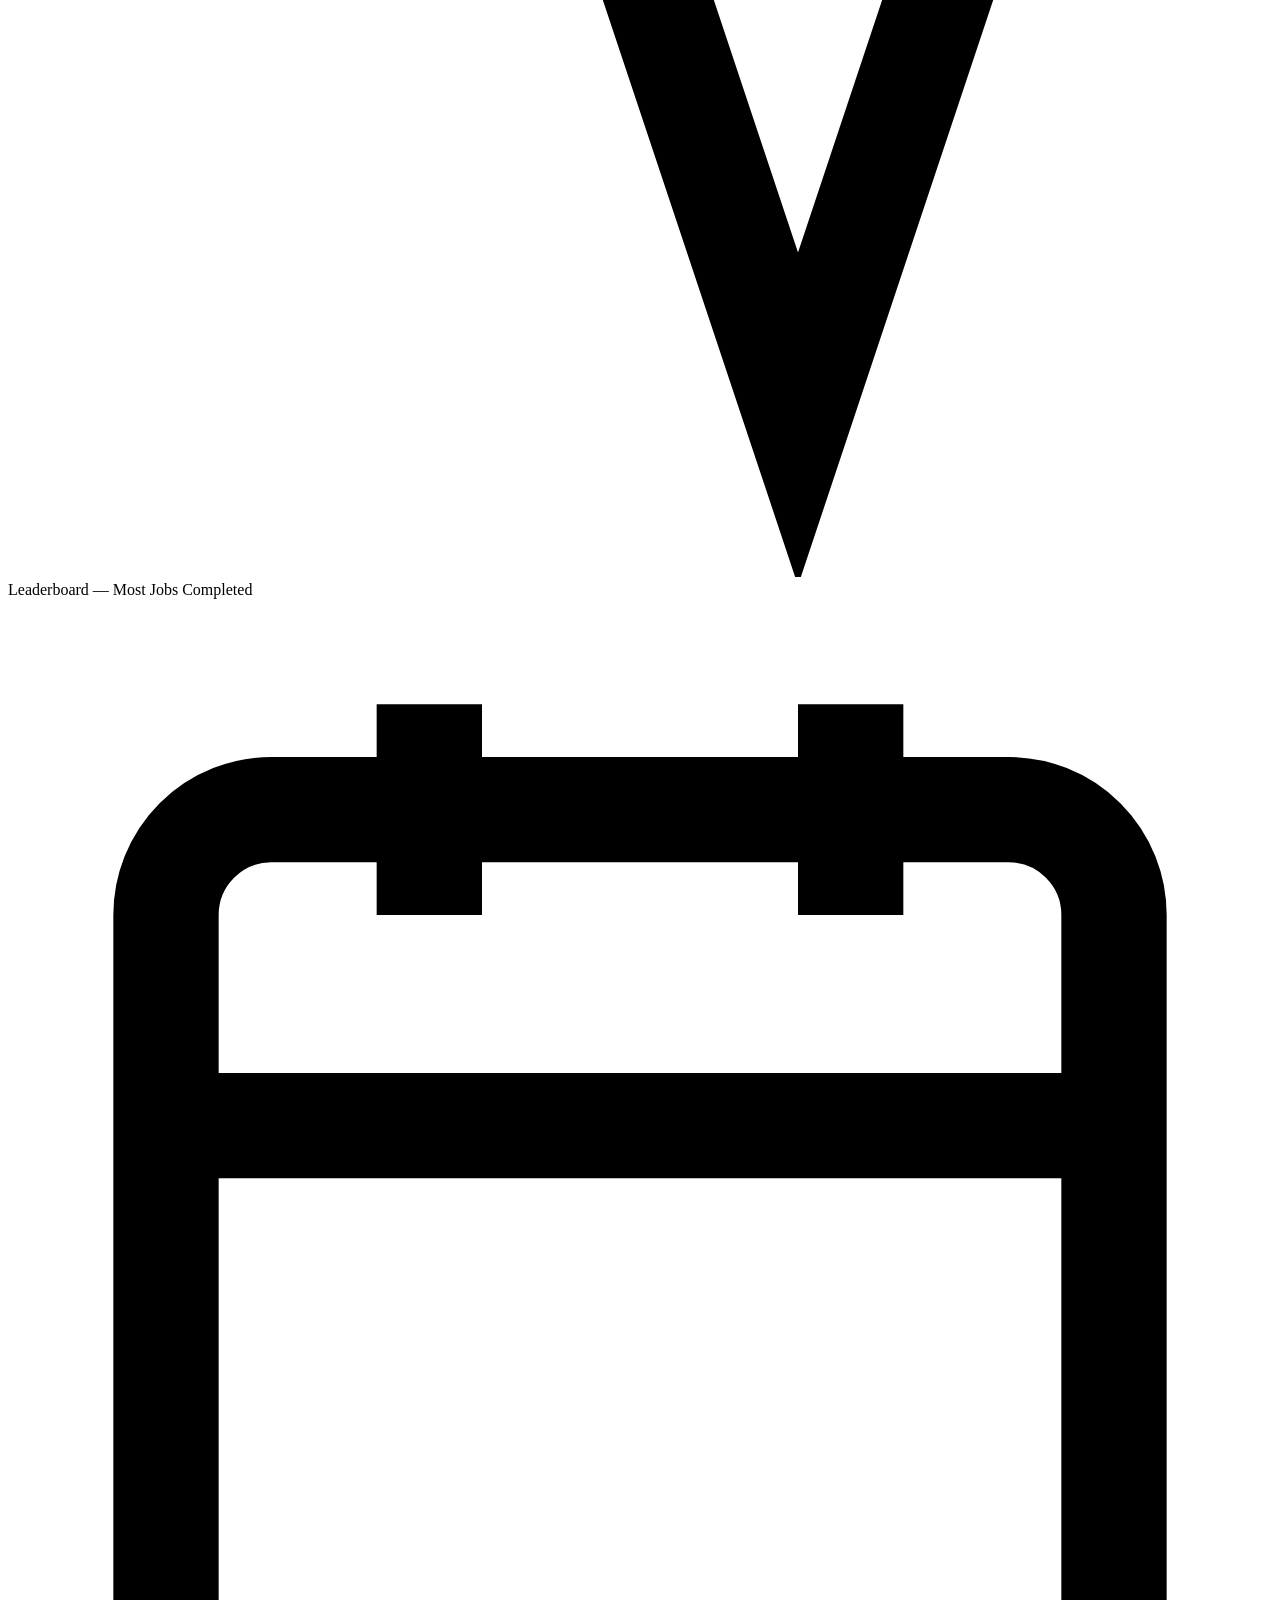
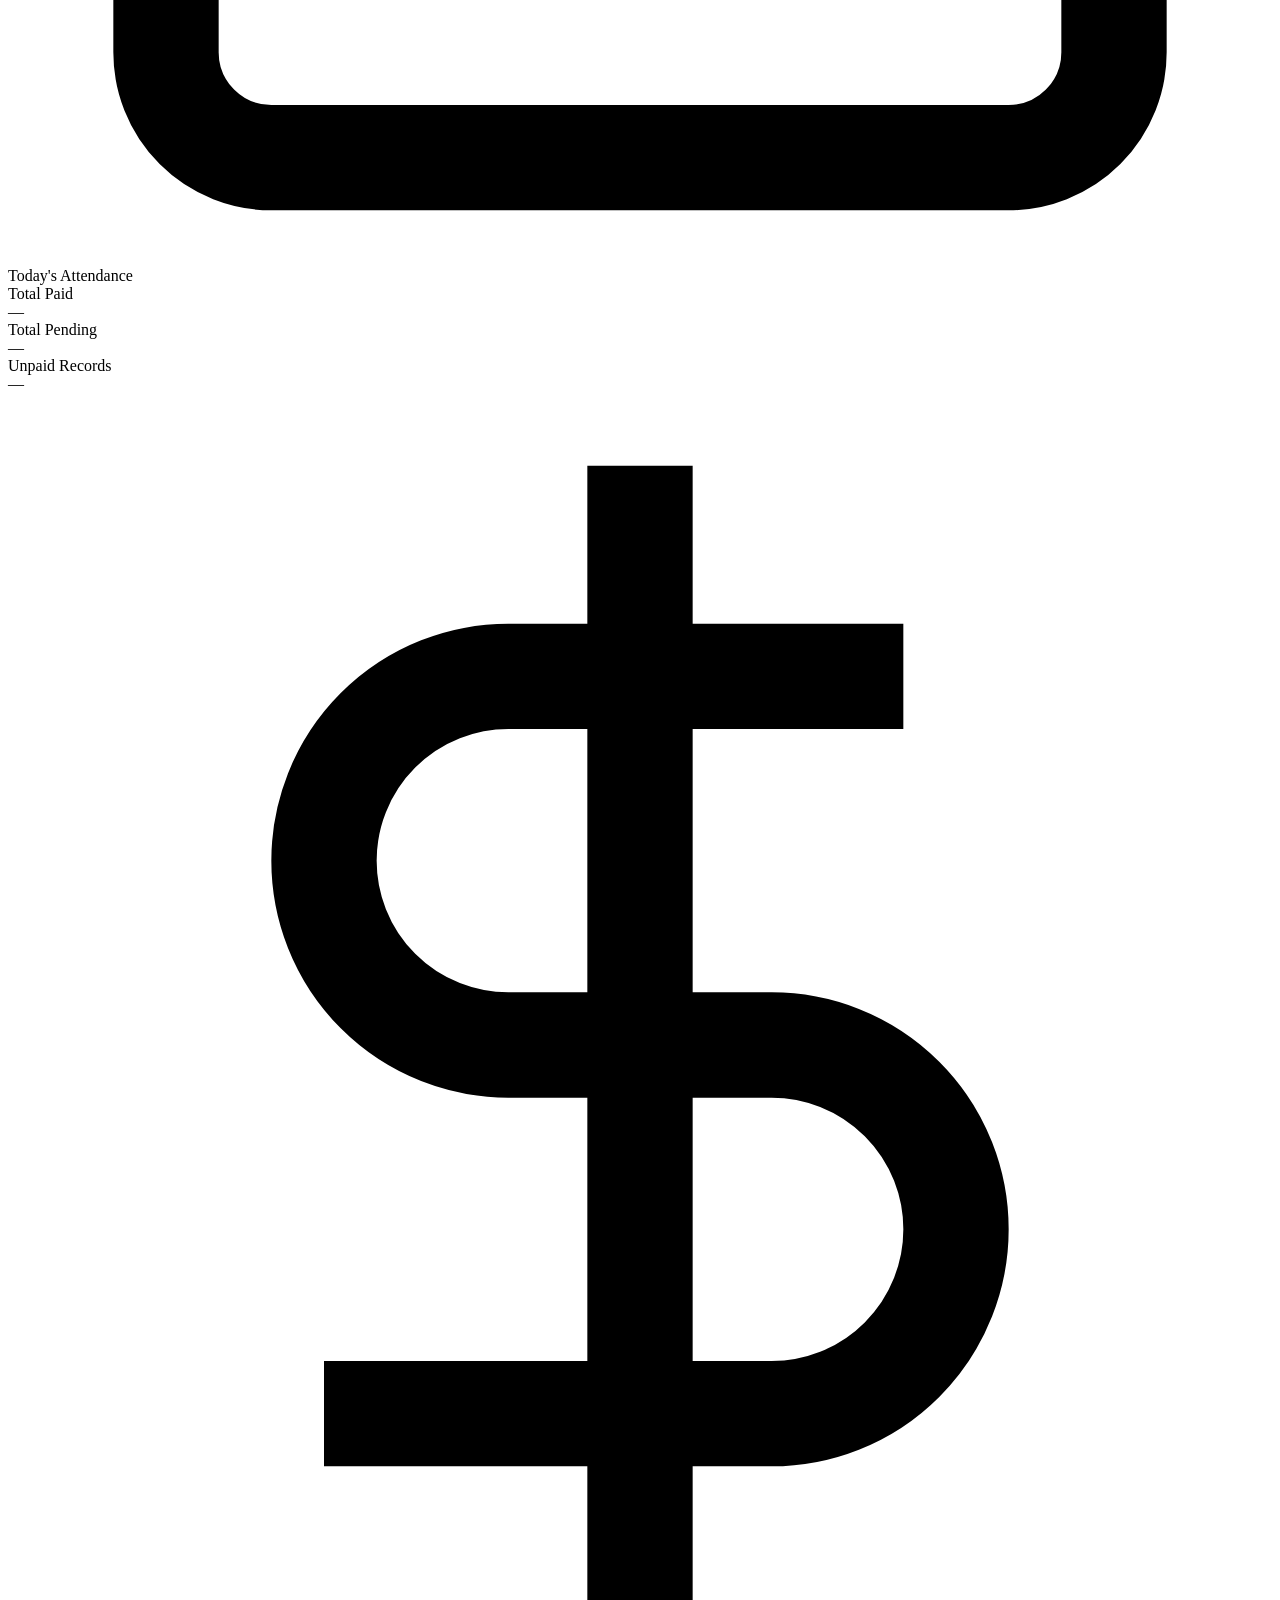
==== commit 057aefa6: "Fix absolute paths for CSS and Javascript on Vercel Admin route" ====
--- a/frontend/admin/index.html
+++ b/frontend/admin/index.html
@@ -8,7 +8,7 @@
     <link rel="preconnect" href="https://fonts.googleapis.com">
     <link rel="preconnect" href="https://fonts.gstatic.com" crossorigin>
     <link href="https://fonts.googleapis.com/css2?family=Inter:wght@300;400;500;600;700;800;900&family=JetBrains+Mono:wght@400;500;600&display=swap" rel="stylesheet">
-    <link rel="stylesheet" href="css/admin.css">
+    <link rel="stylesheet" href="/admin/css/admin.css">
 </head>
 <body>
     <div class="admin-layout">
@@ -326,7 +326,7 @@
         </main>
     </div>
 
-    <script src="js/admin-api.js"></script>
-    <script src="js/admin-app.js"></script>
+    <script src="/admin/js/admin-api.js"></script>
+    <script src="/admin/js/admin-app.js"></script>
 </body>
 </html>
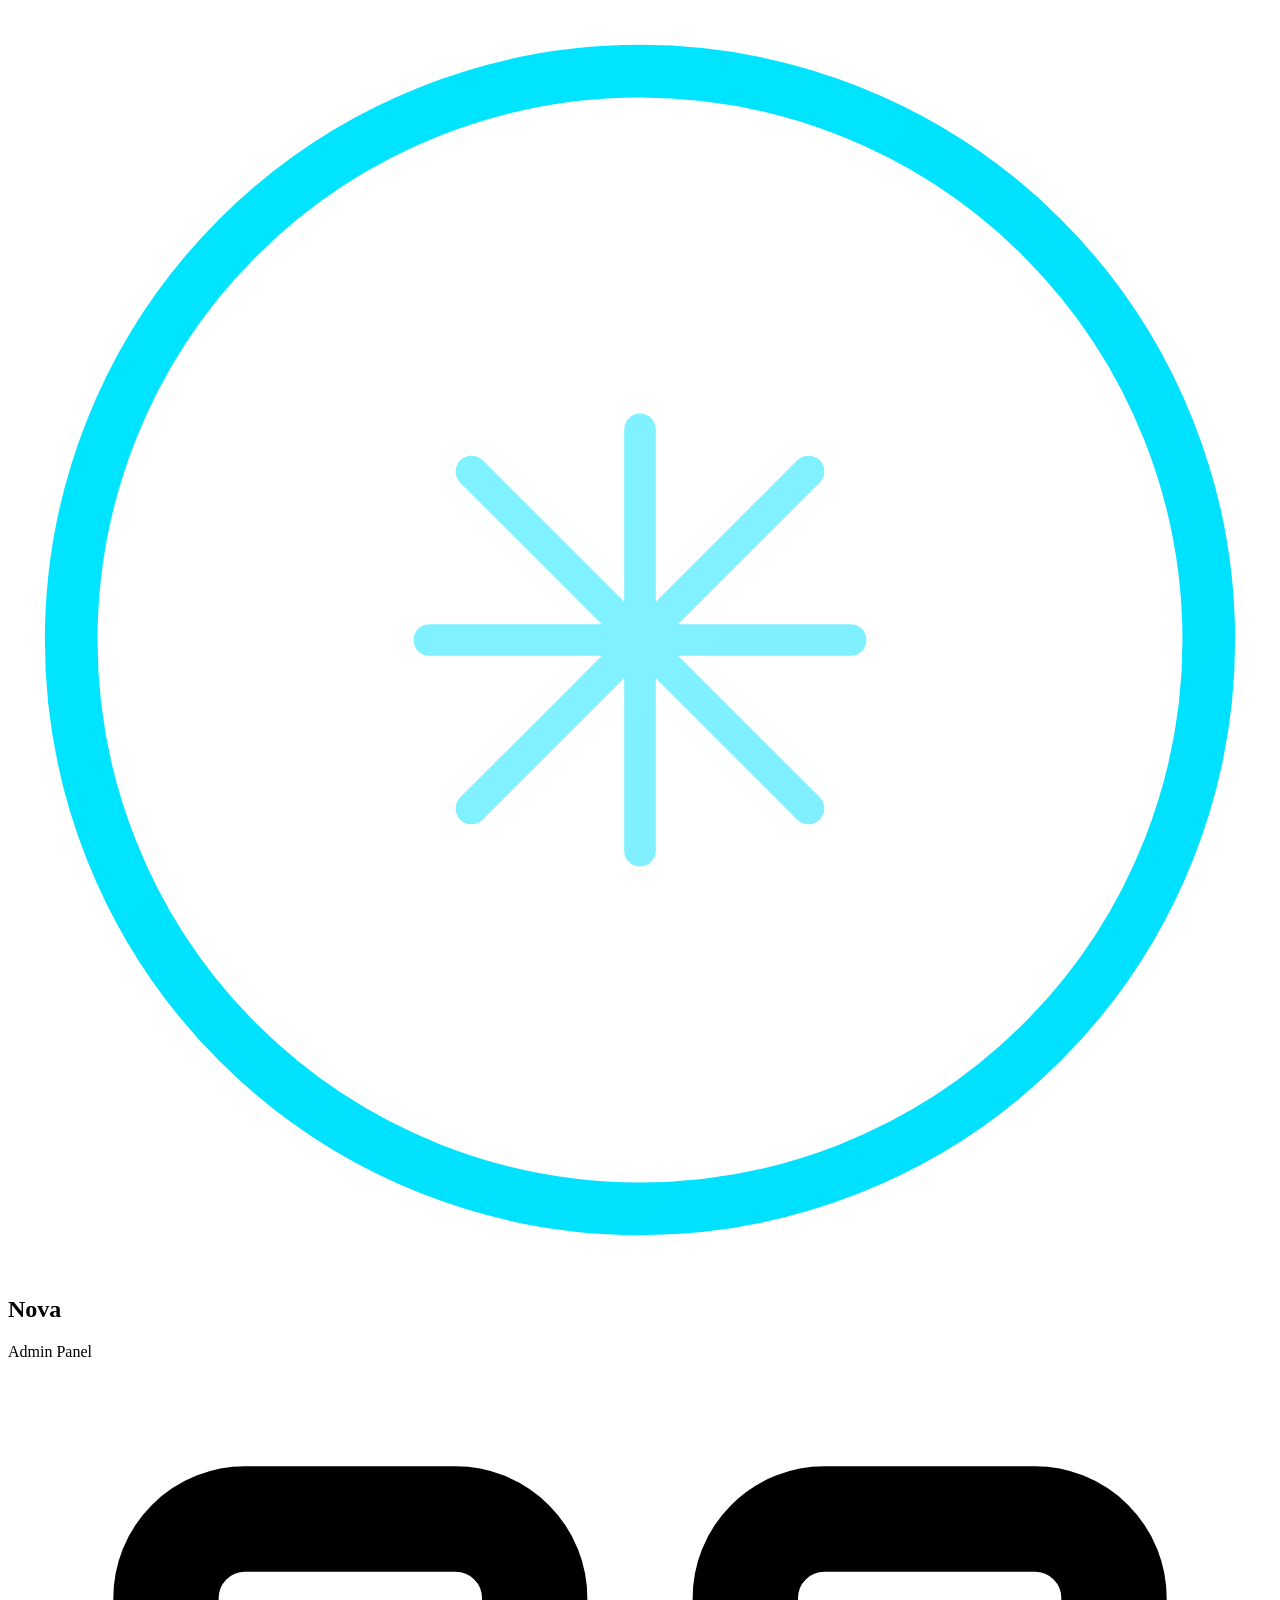
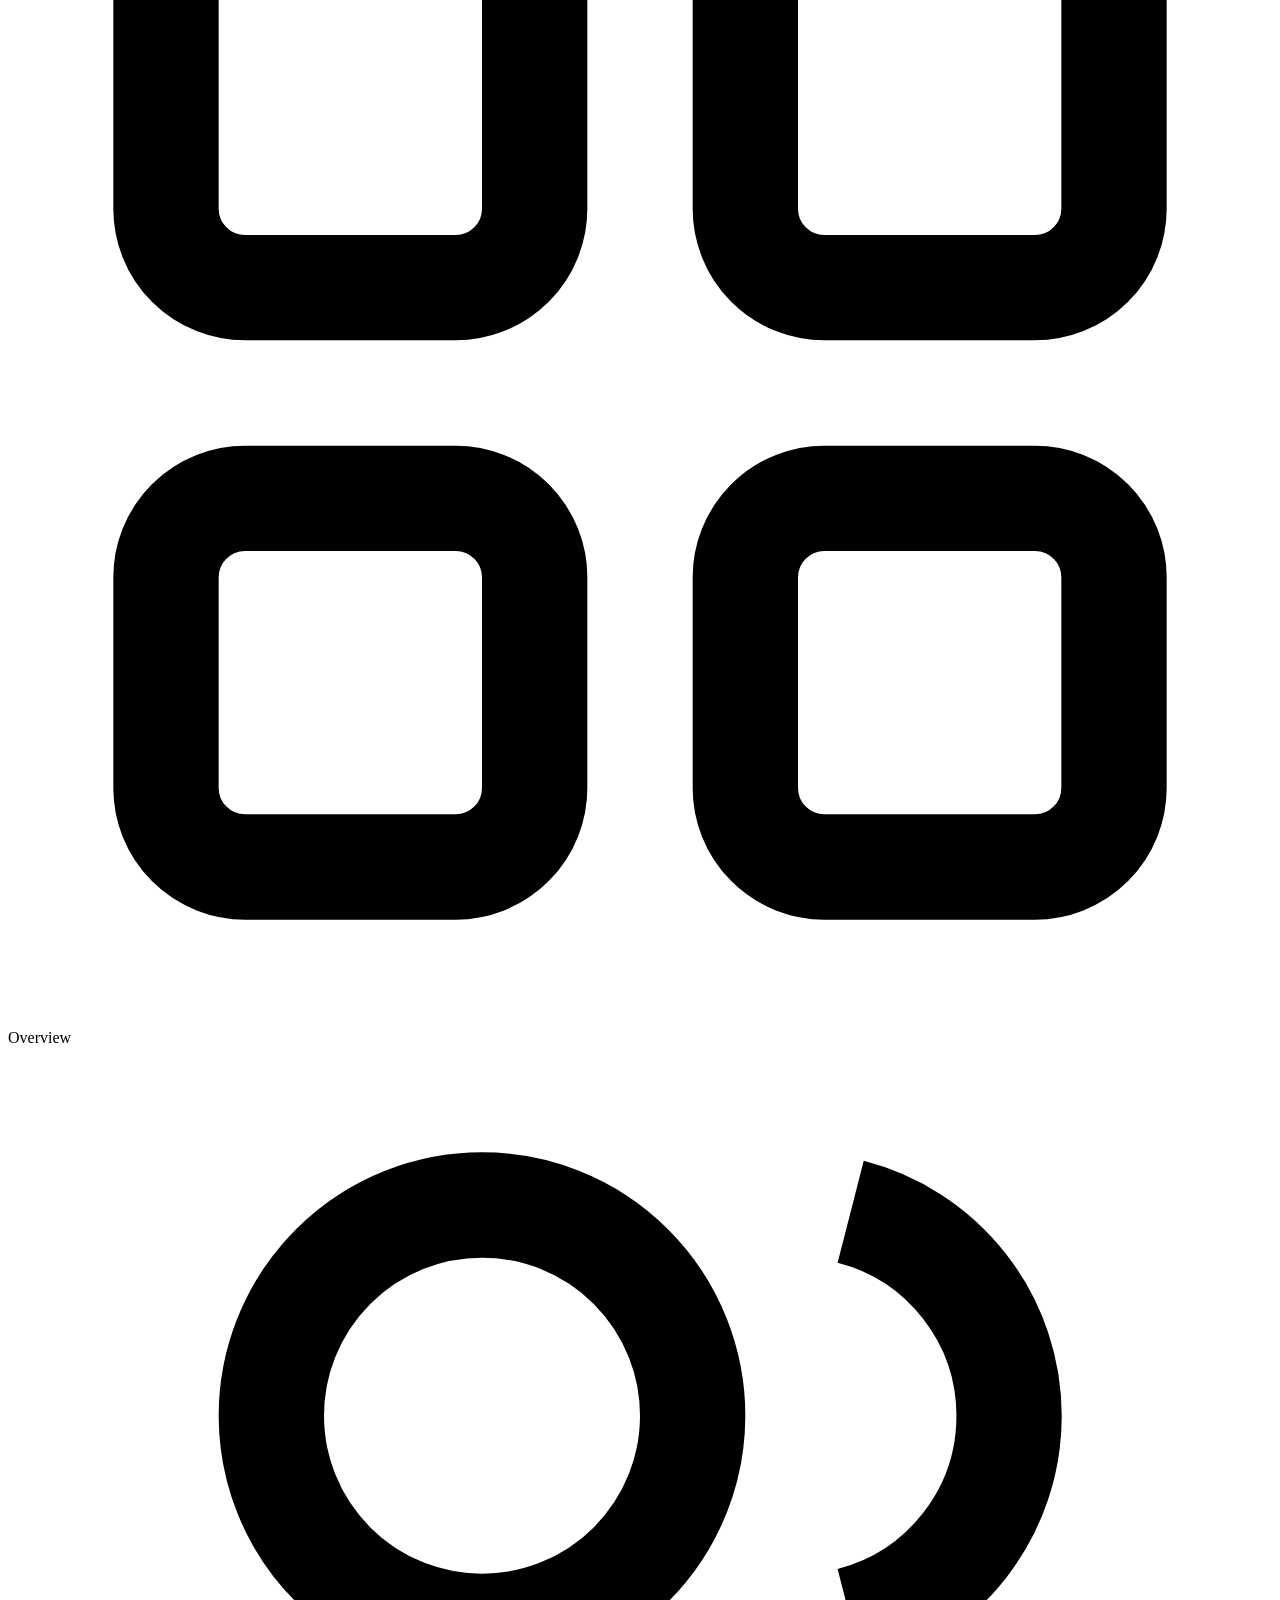
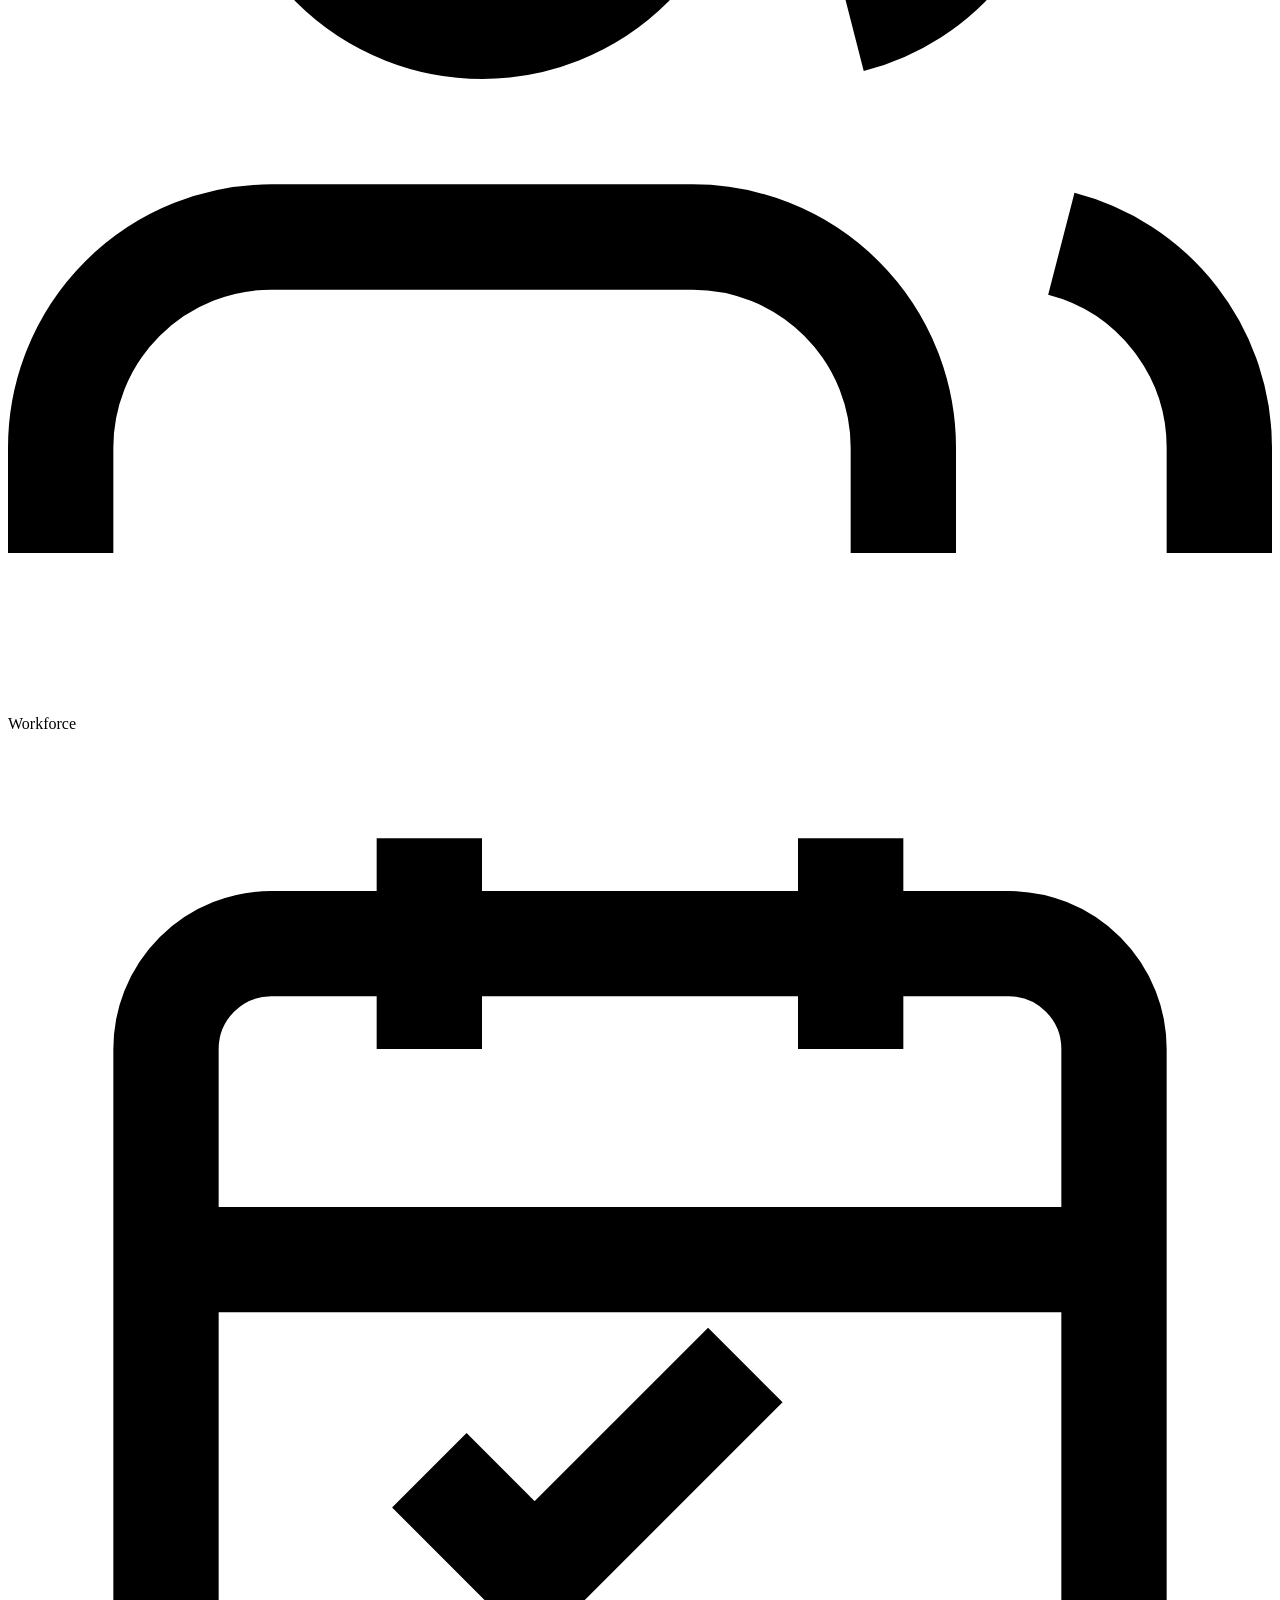
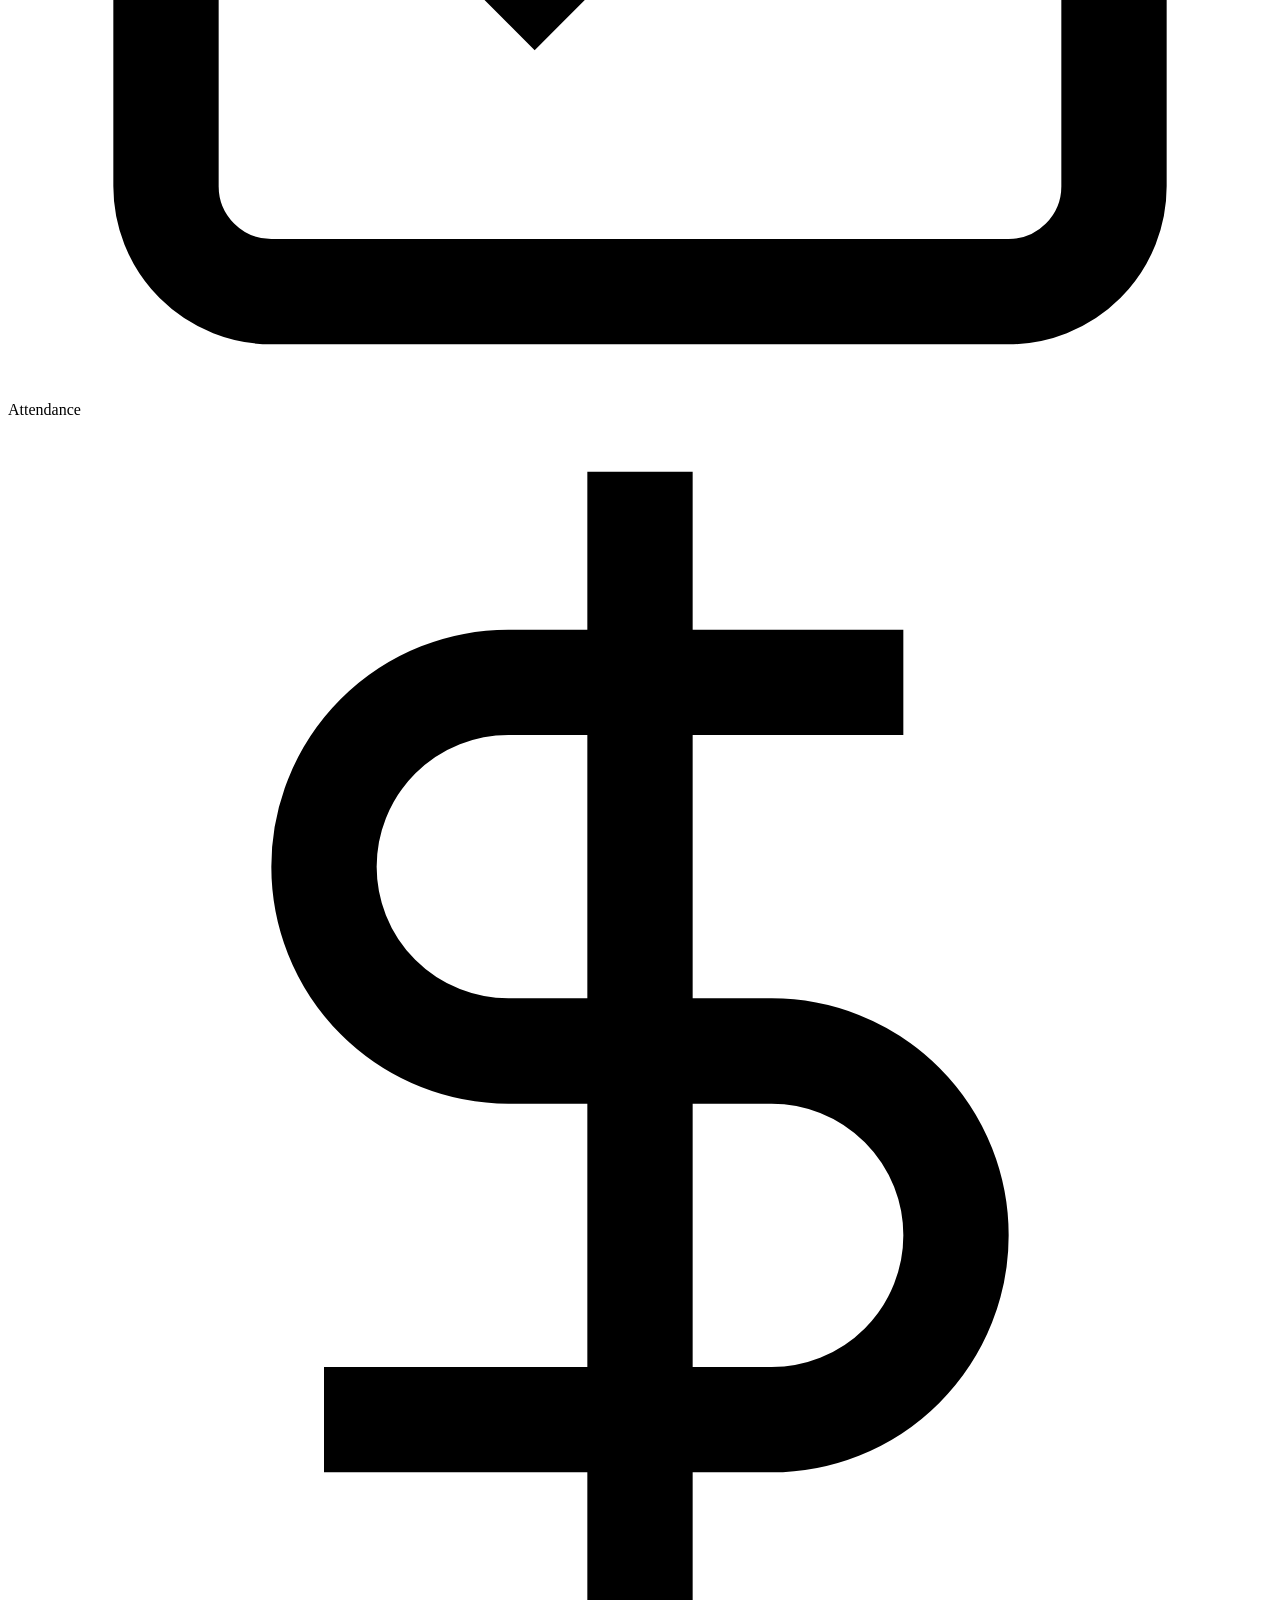
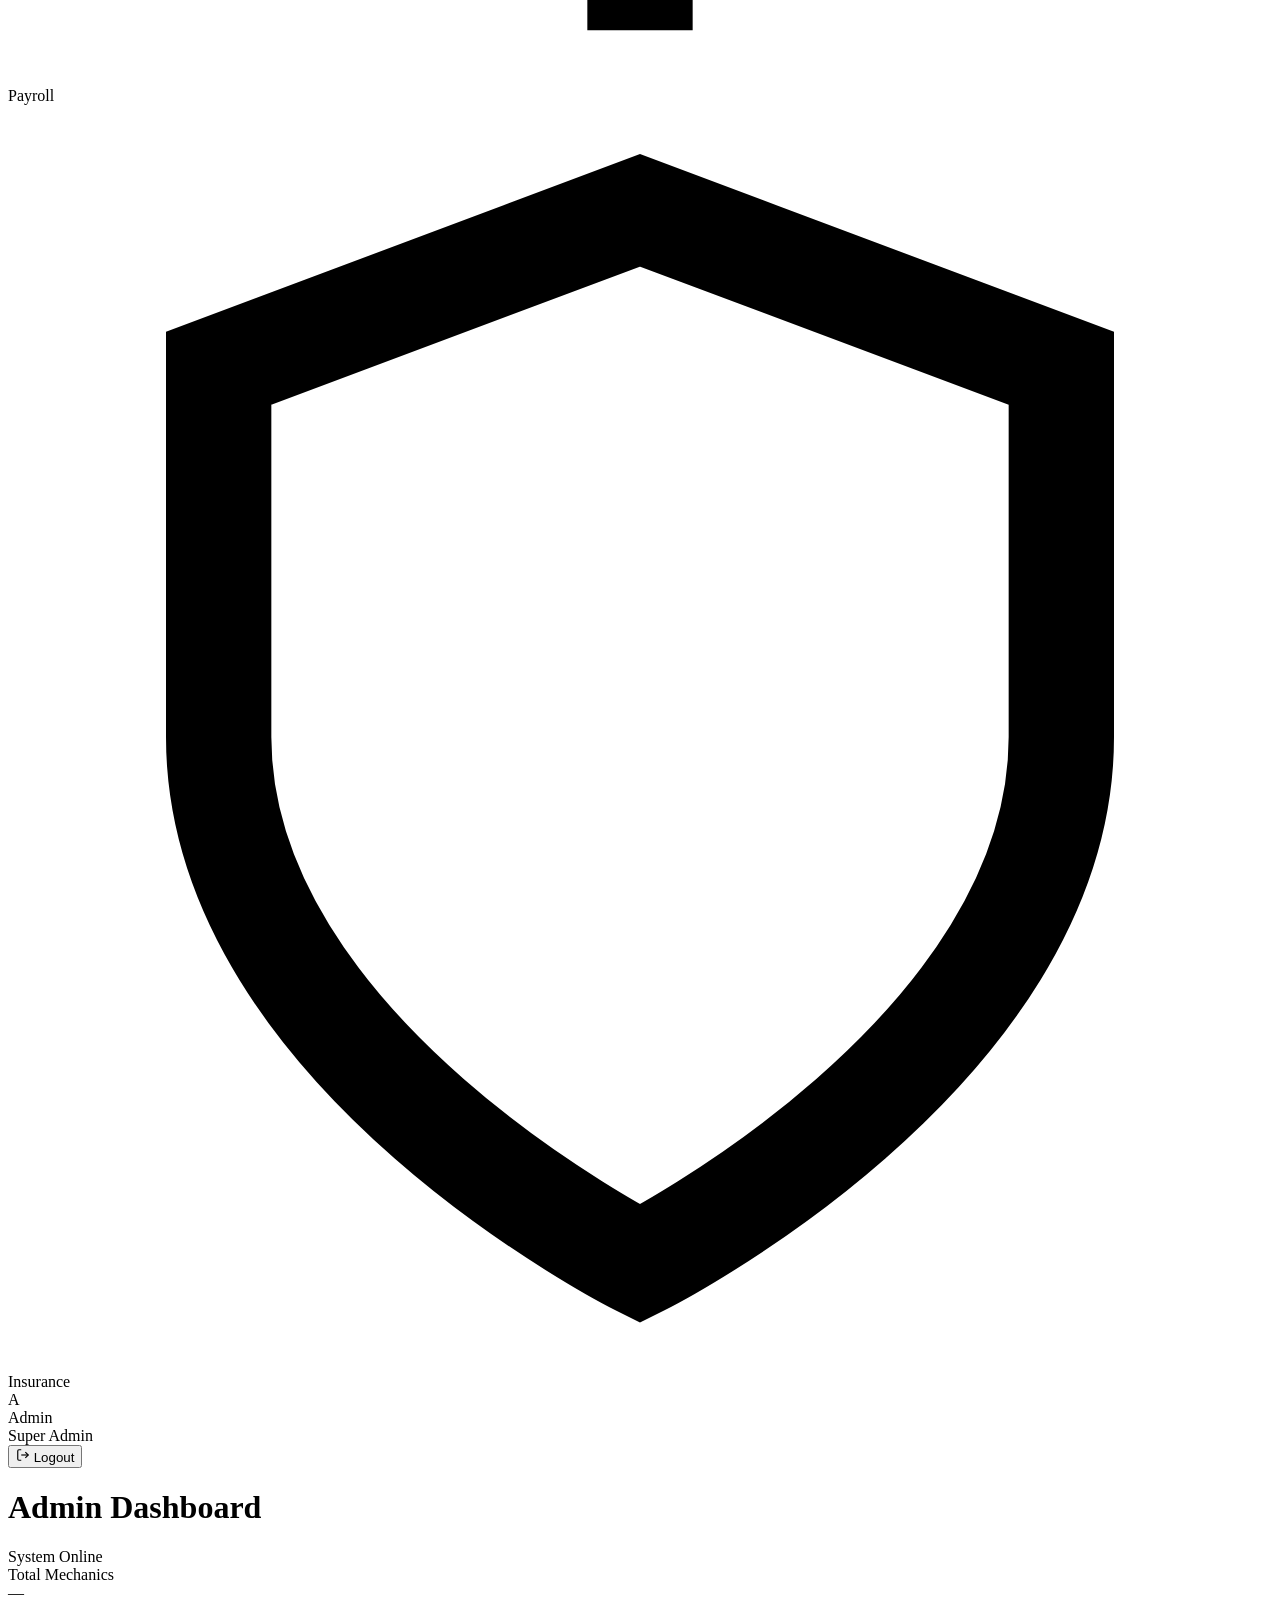
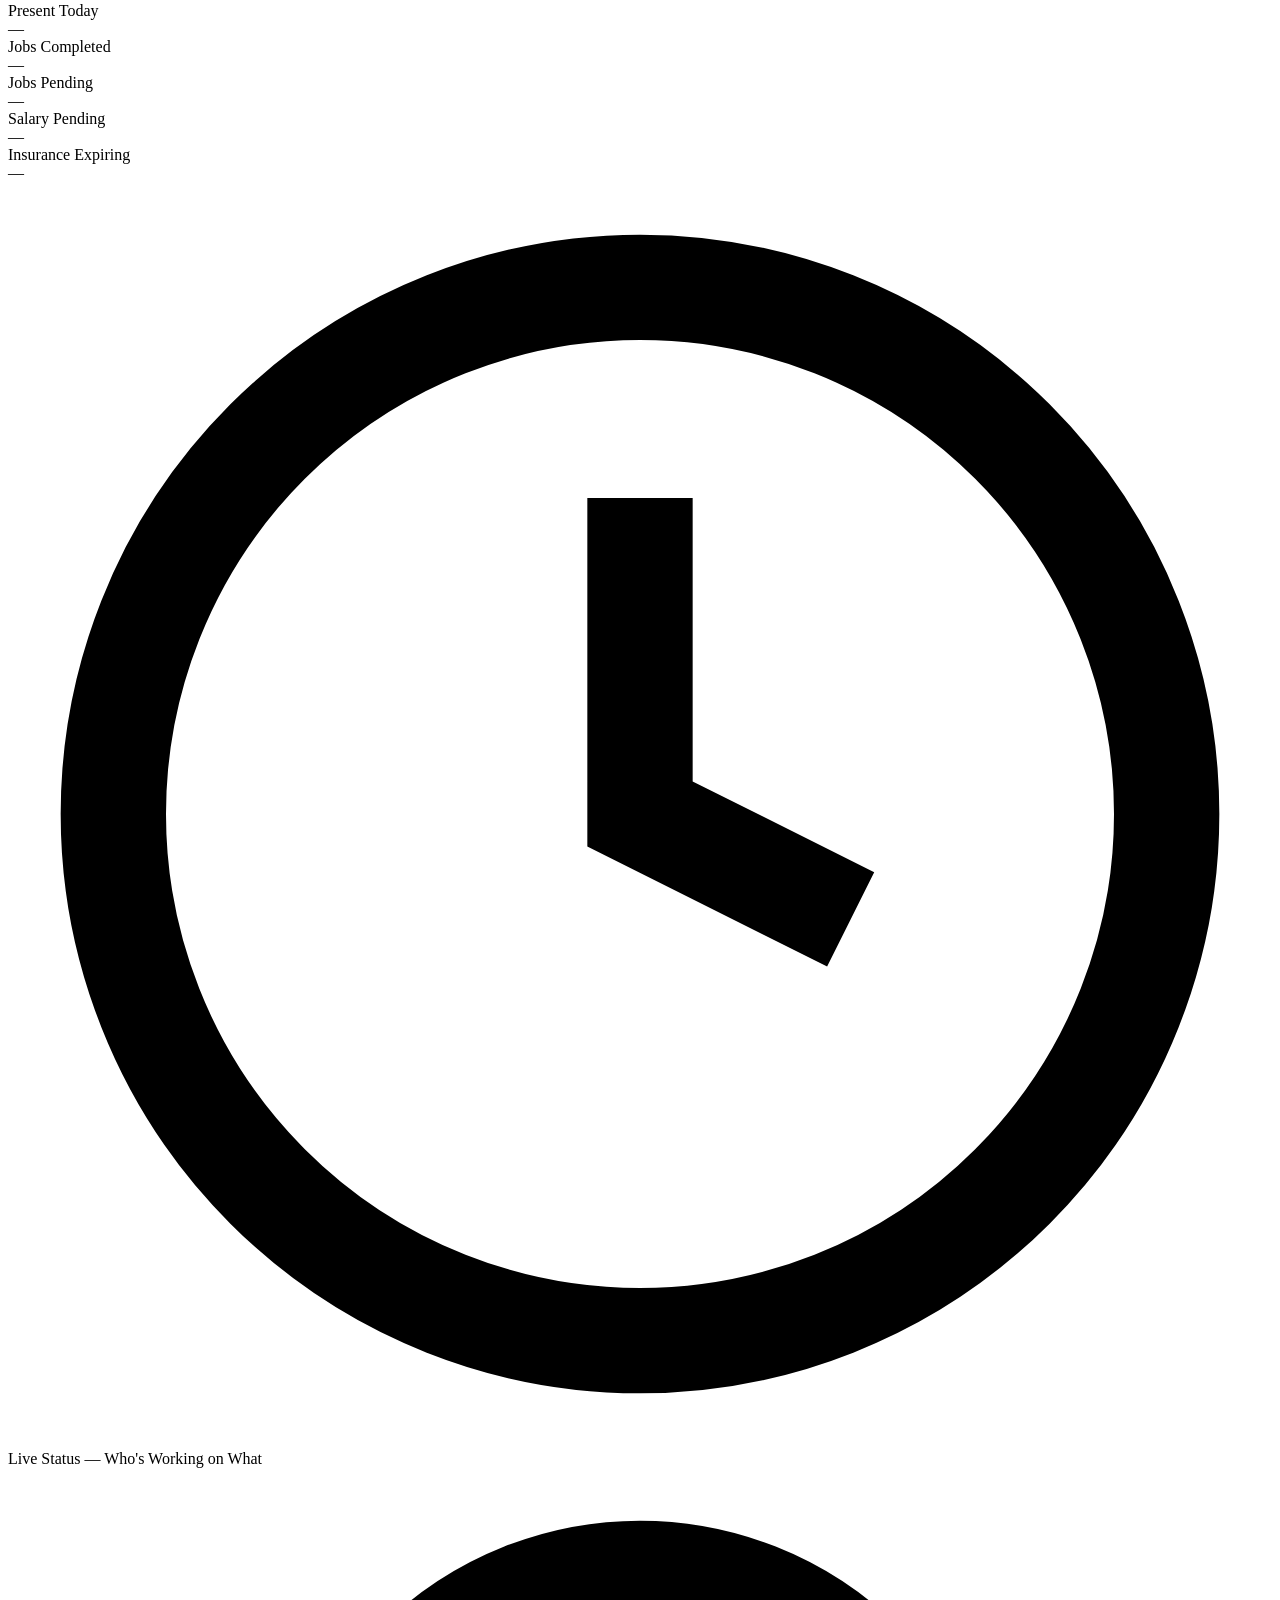
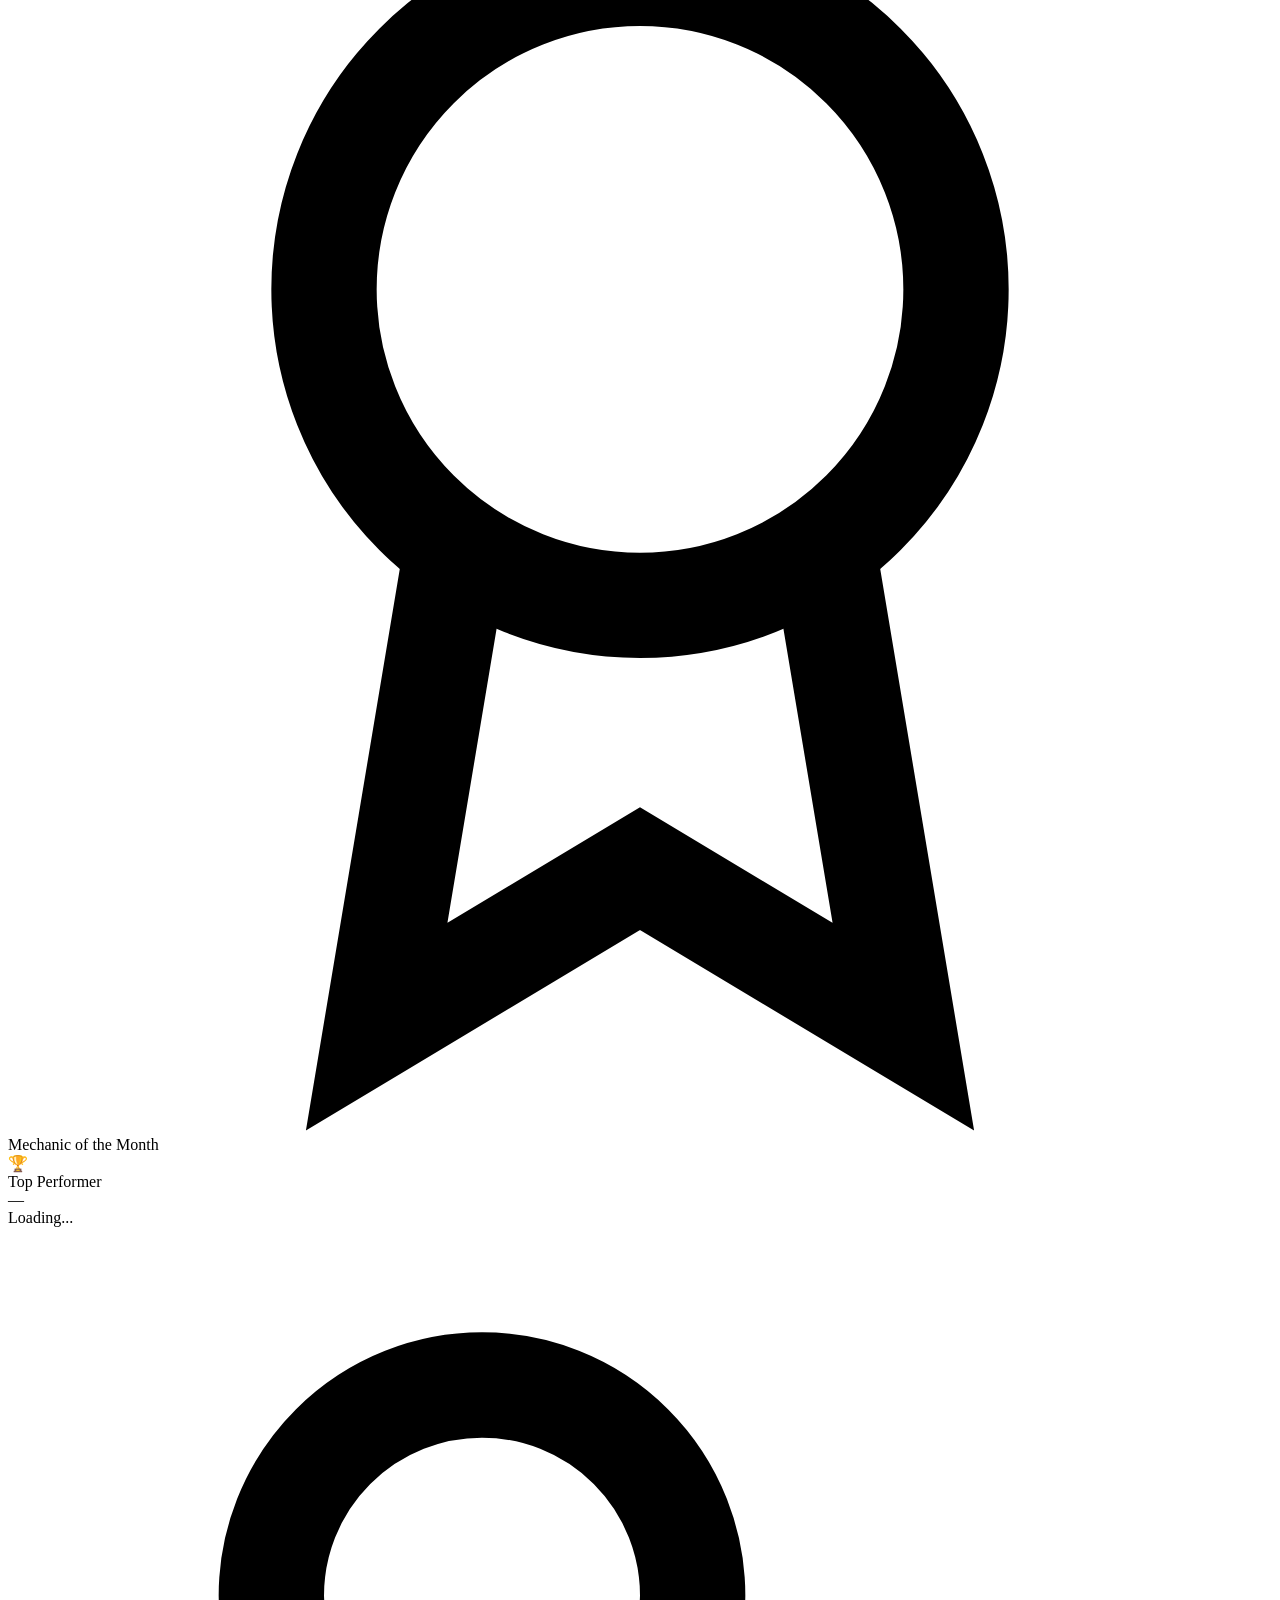
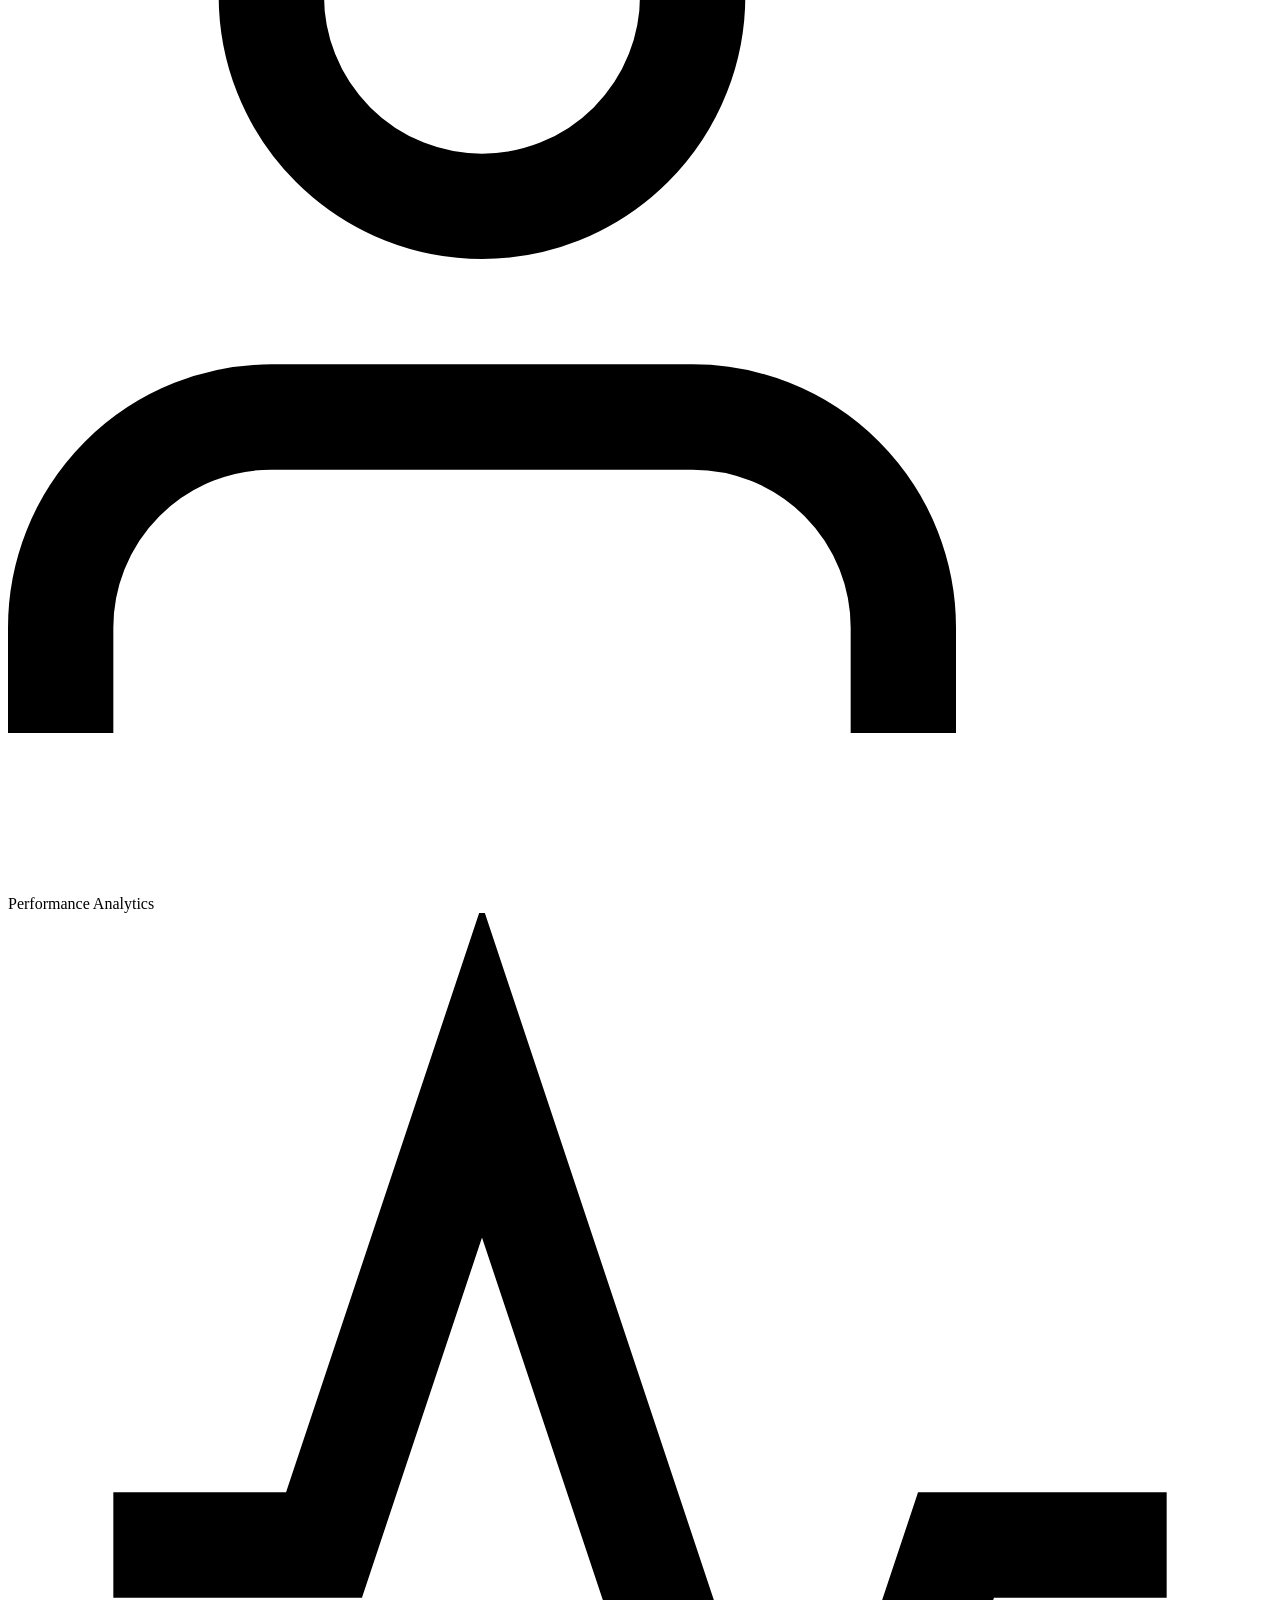
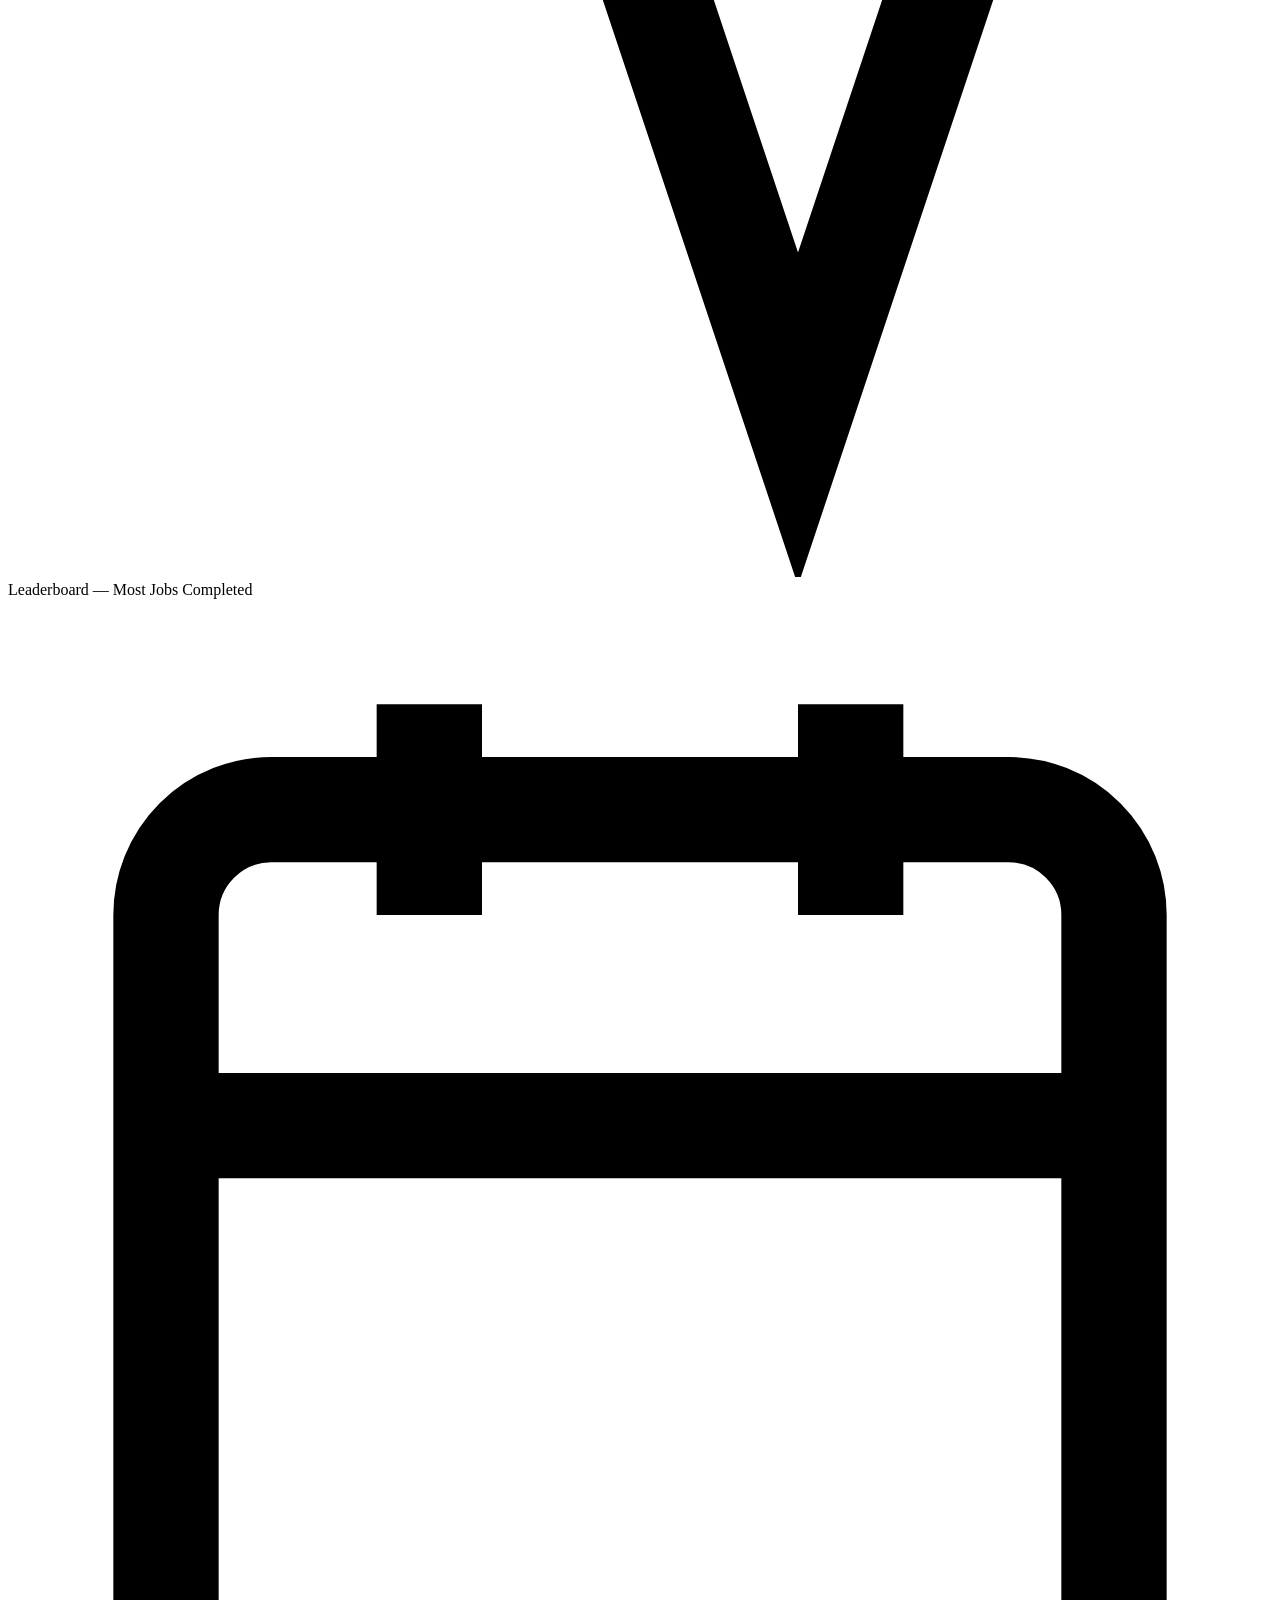
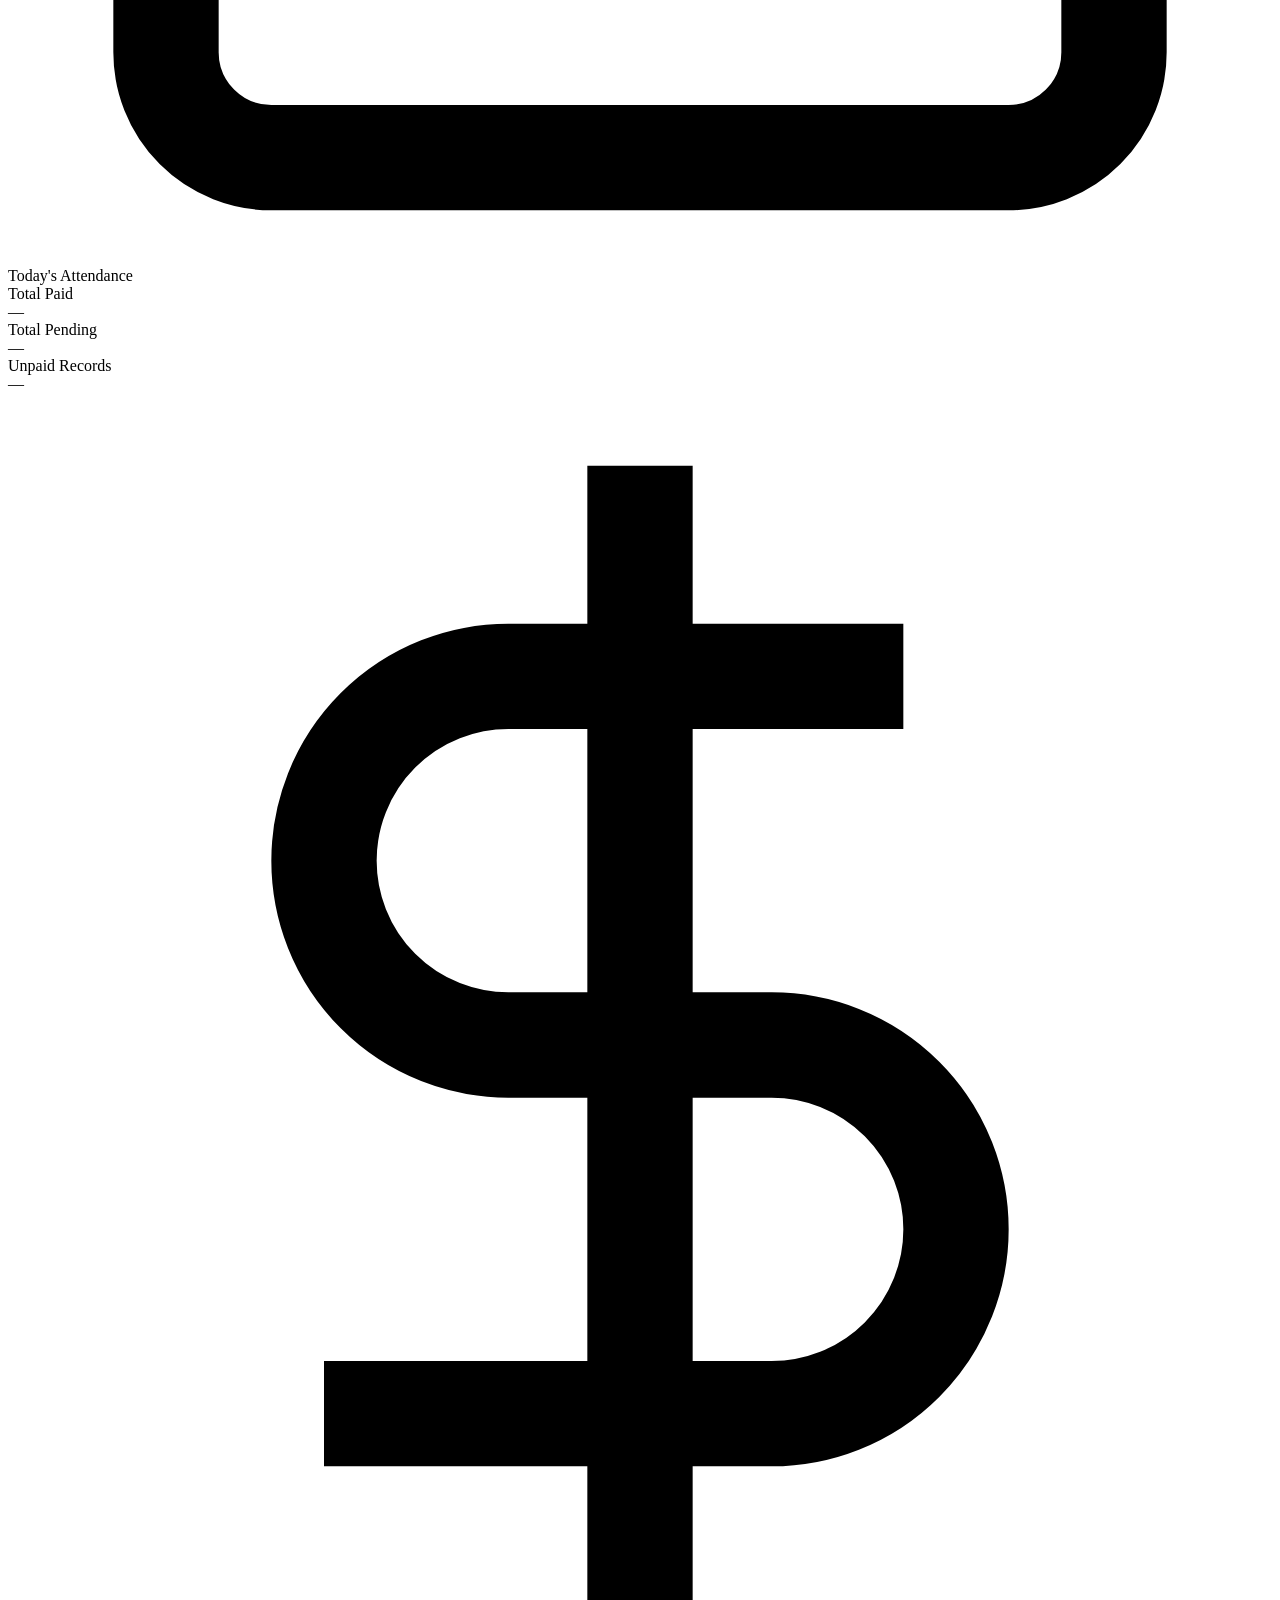
==== commit d4b9af94: "Rebrand platform from AutoMech to Nova" ====
--- a/frontend/admin/index.html
+++ b/frontend/admin/index.html
@@ -3,8 +3,8 @@
 <head>
     <meta charset="UTF-8">
     <meta name="viewport" content="width=device-width, initial-scale=1.0">
-    <meta name="description" content="AutoMech AI - Admin Dashboard for Garage Workforce Management">
-    <title>AutoMech AI - Admin Panel</title>
+    <meta name="description" content="Nova AI - Admin Dashboard for Garage Workforce Management">
+    <title>Nova AI - Admin Panel</title>
     <link rel="preconnect" href="https://fonts.googleapis.com">
     <link rel="preconnect" href="https://fonts.gstatic.com" crossorigin>
     <link href="https://fonts.googleapis.com/css2?family=Inter:wght@300;400;500;600;700;800;900&family=JetBrains+Mono:wght@400;500;600&display=swap" rel="stylesheet">
@@ -23,7 +23,7 @@
                     </linearGradient></defs>
                 </svg>
                 <div class="sidebar-brand-text">
-                    <h2>AutoMech</h2>
+                    <h2>Nova</h2>
                     <span>Admin Panel</span>
                 </div>
             </div>
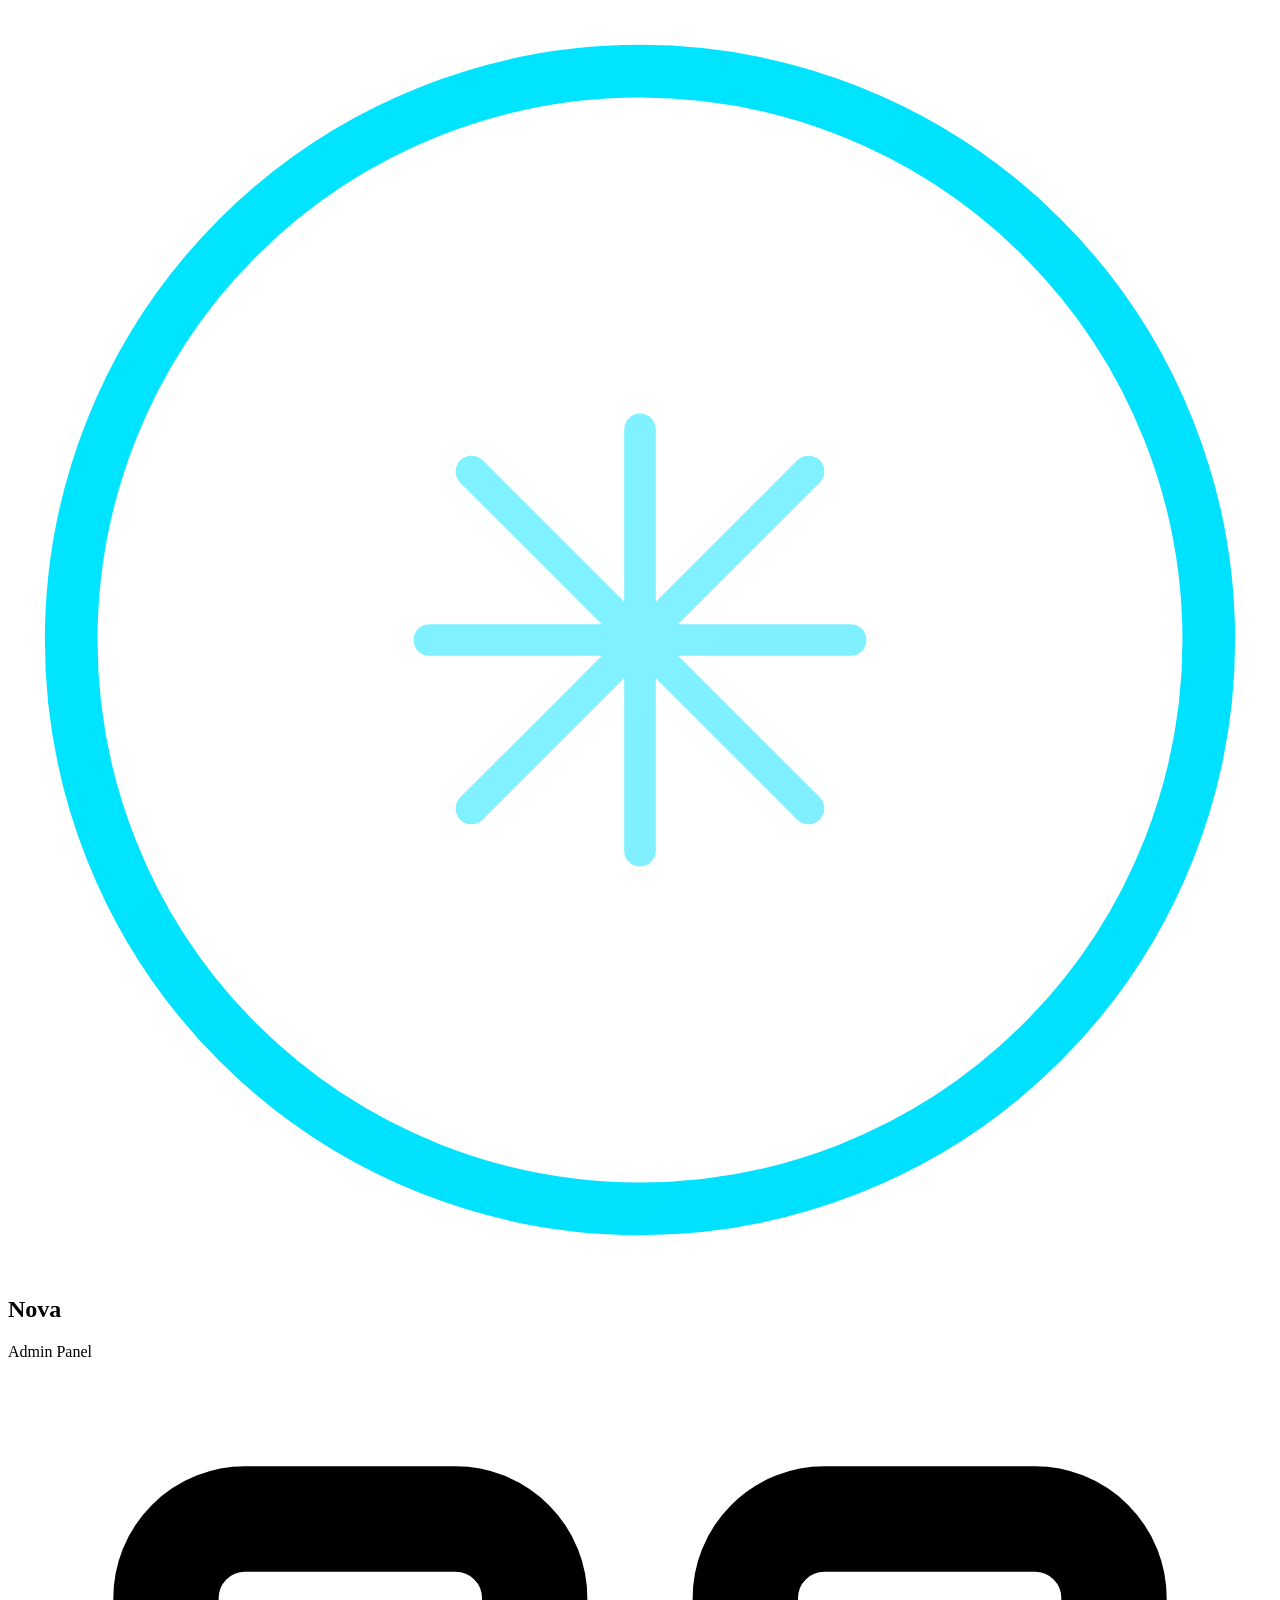
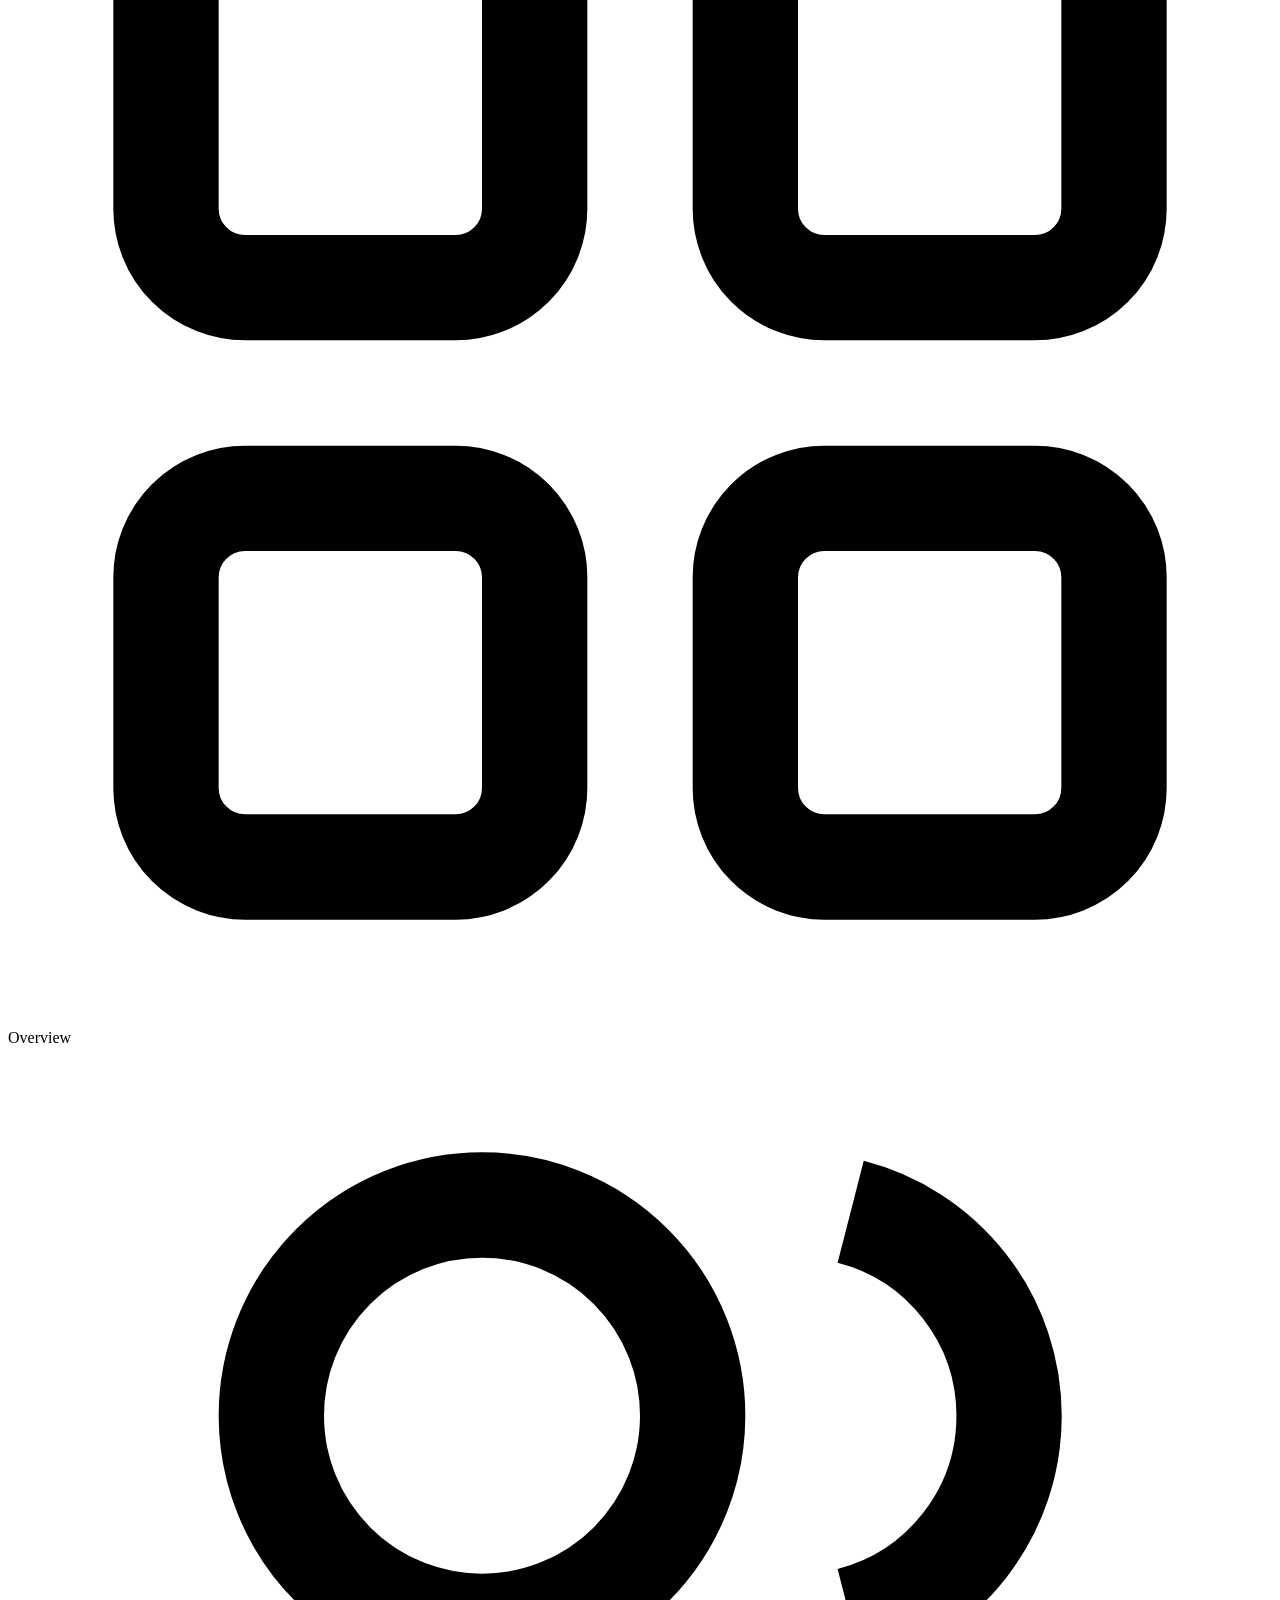
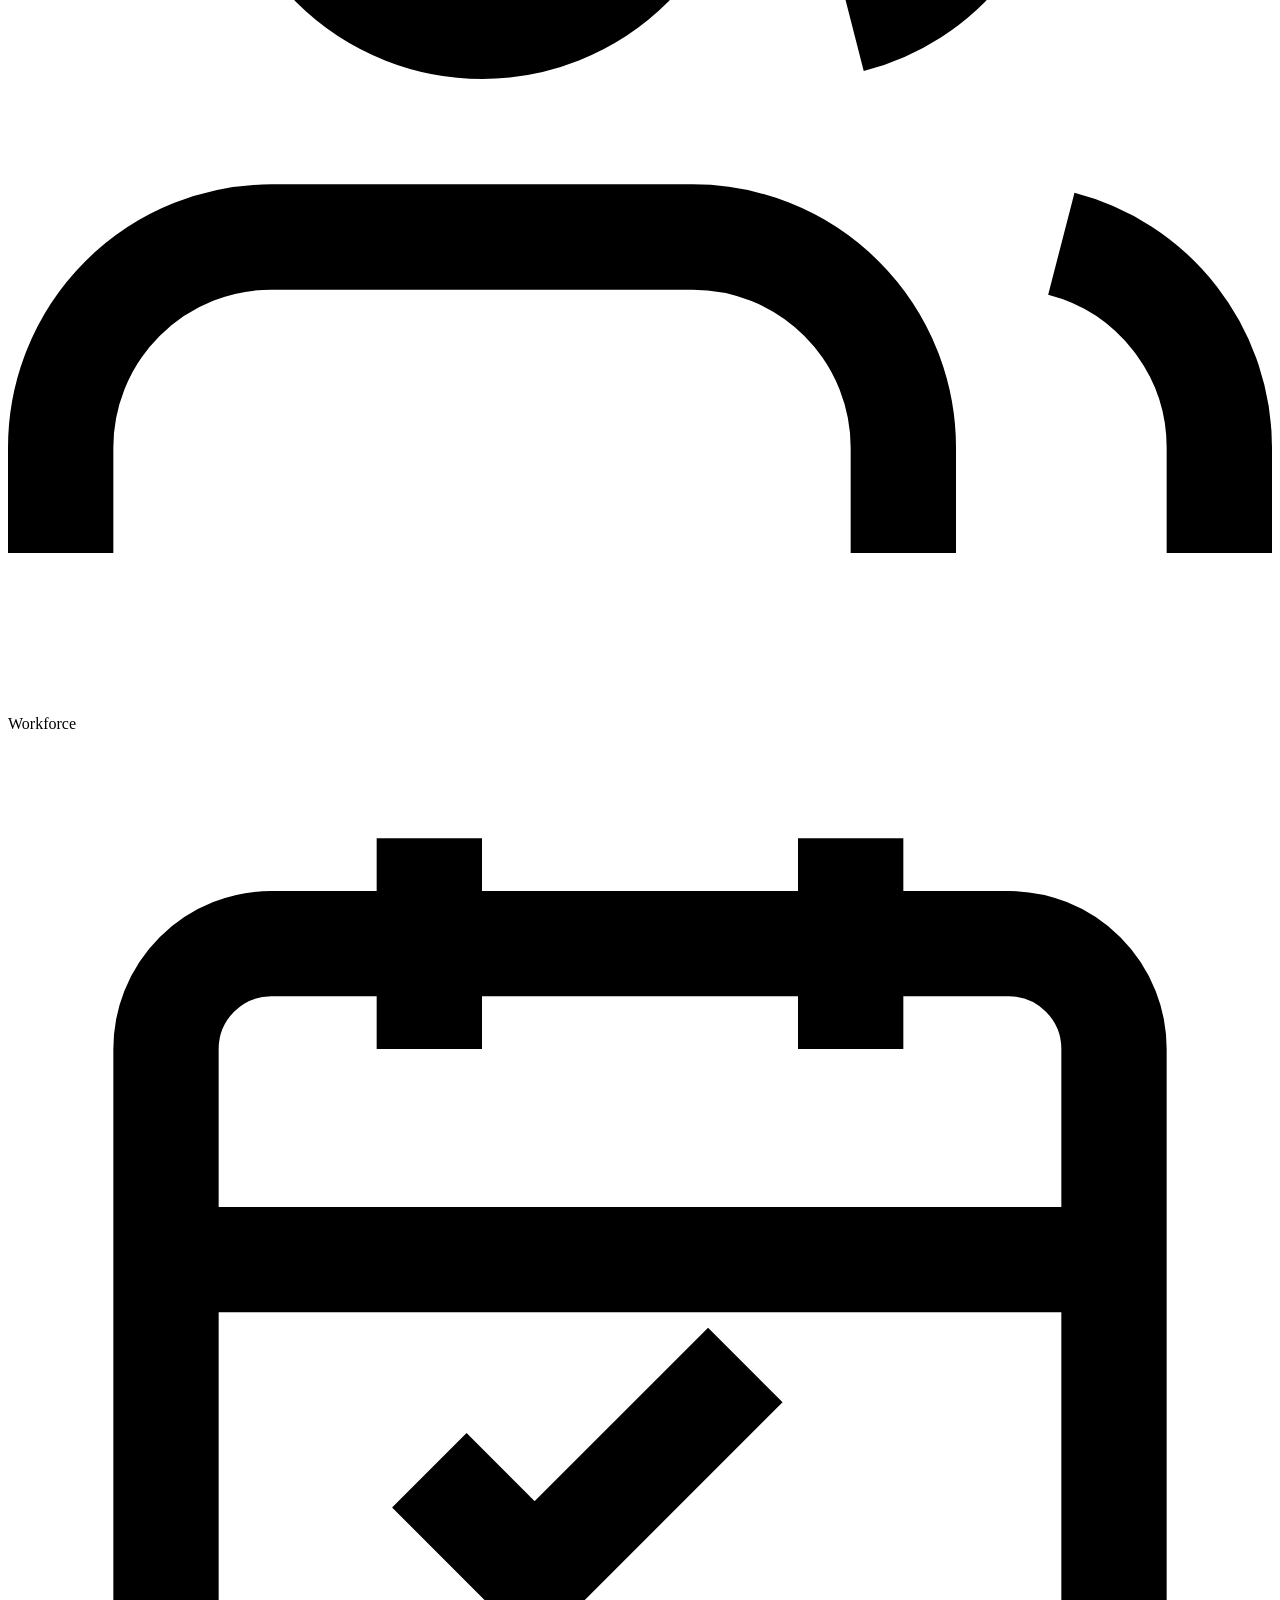
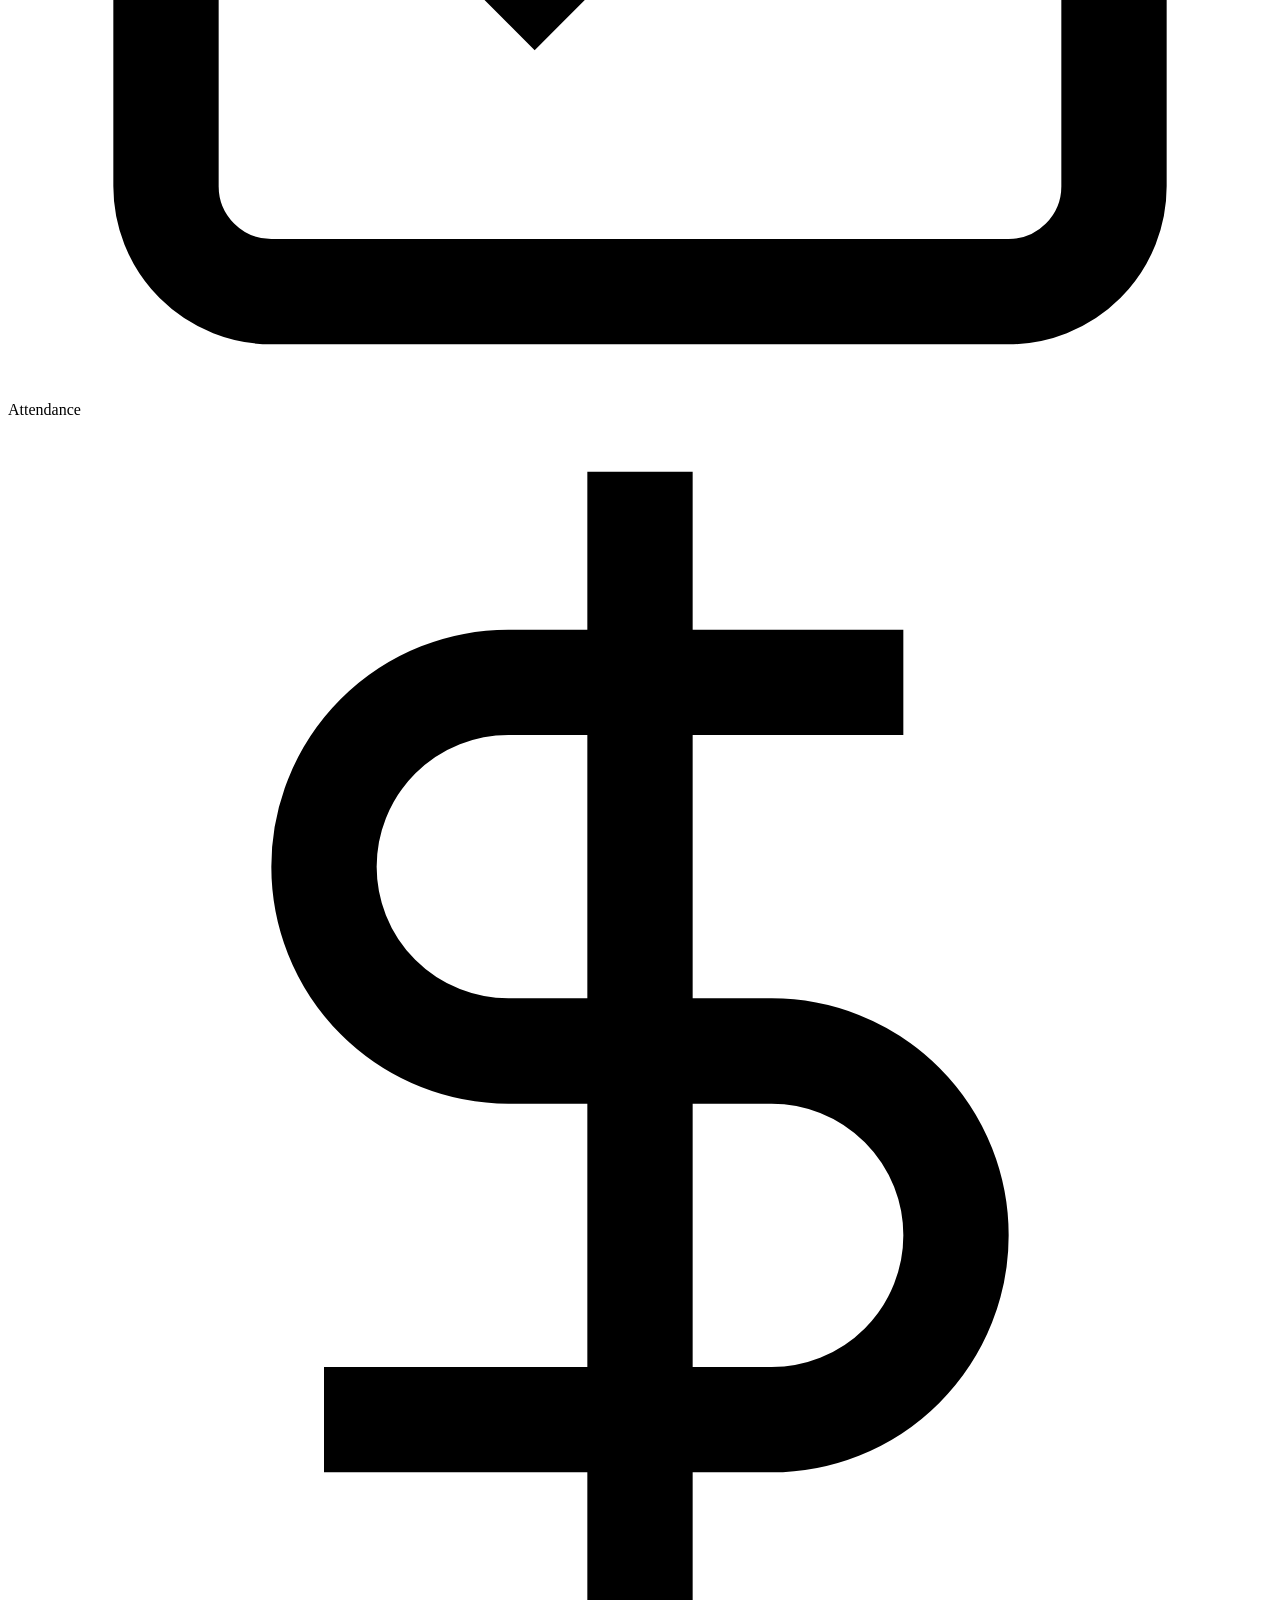
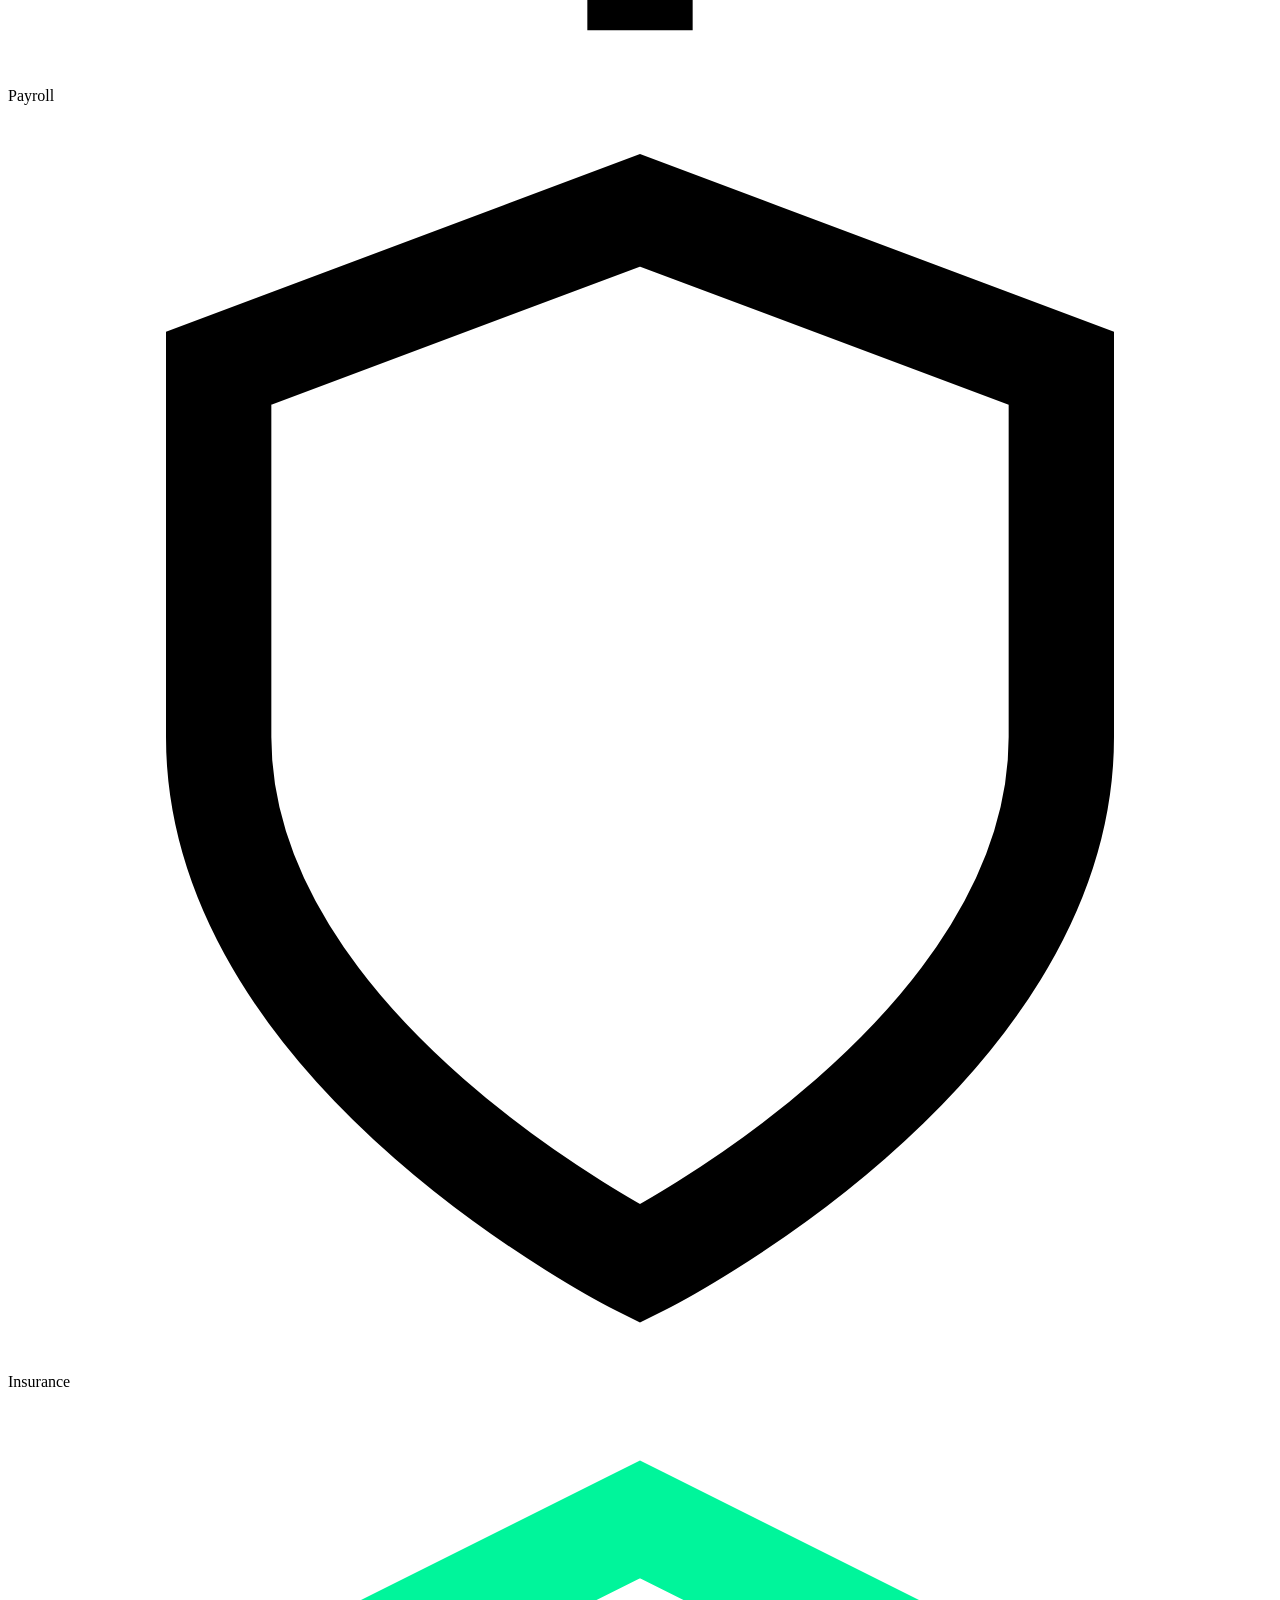
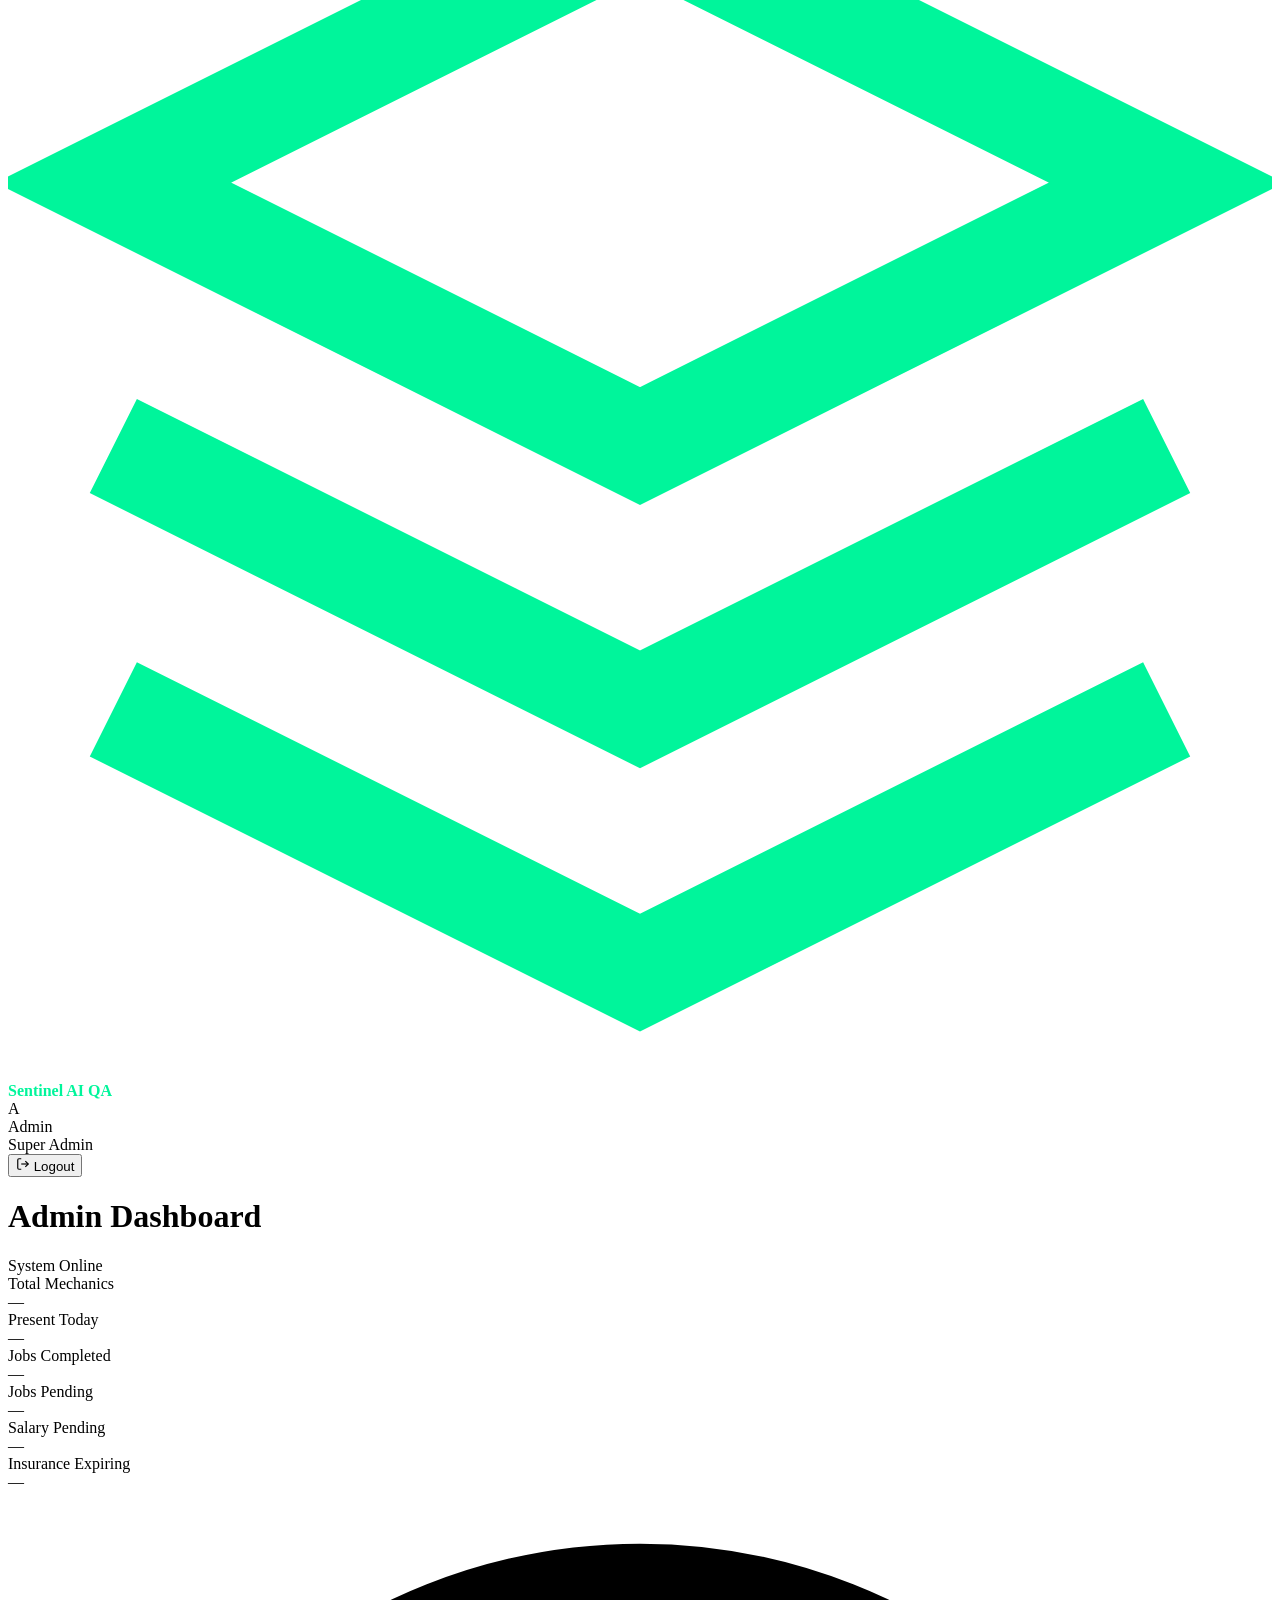
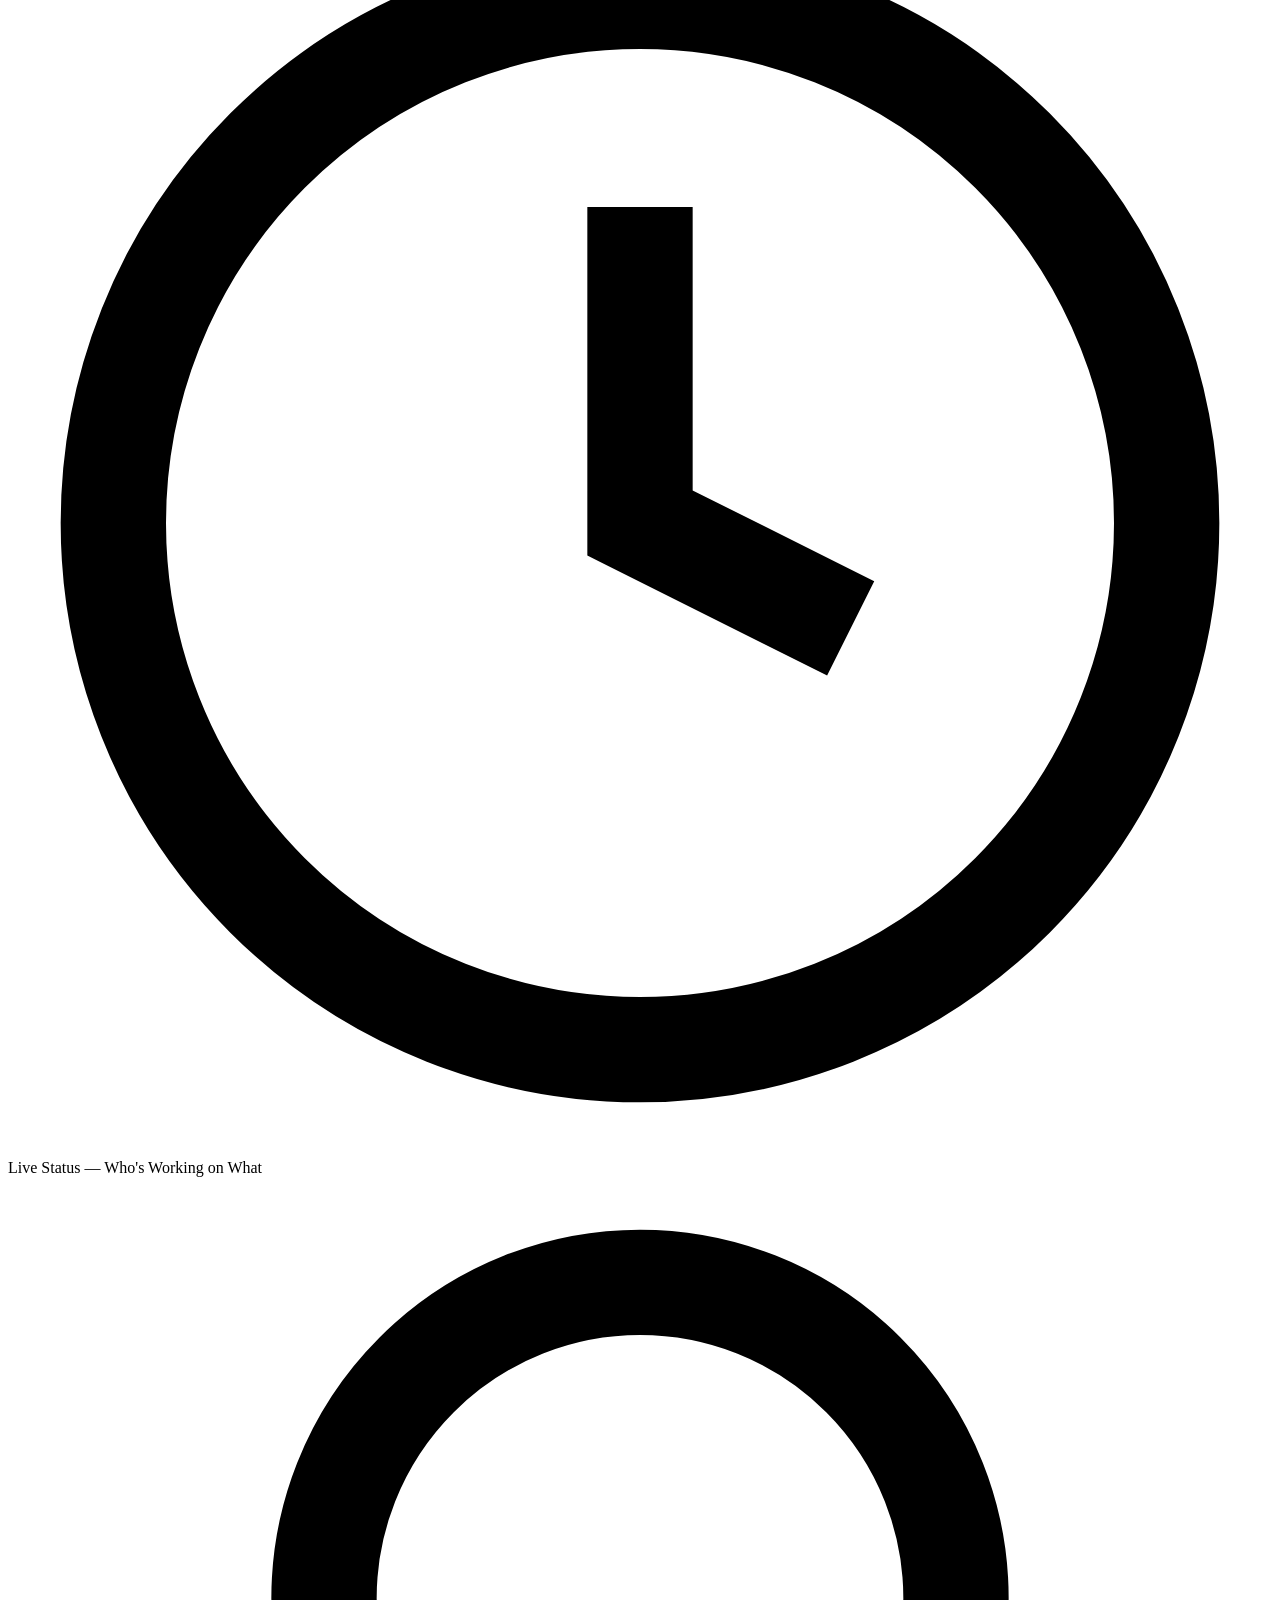
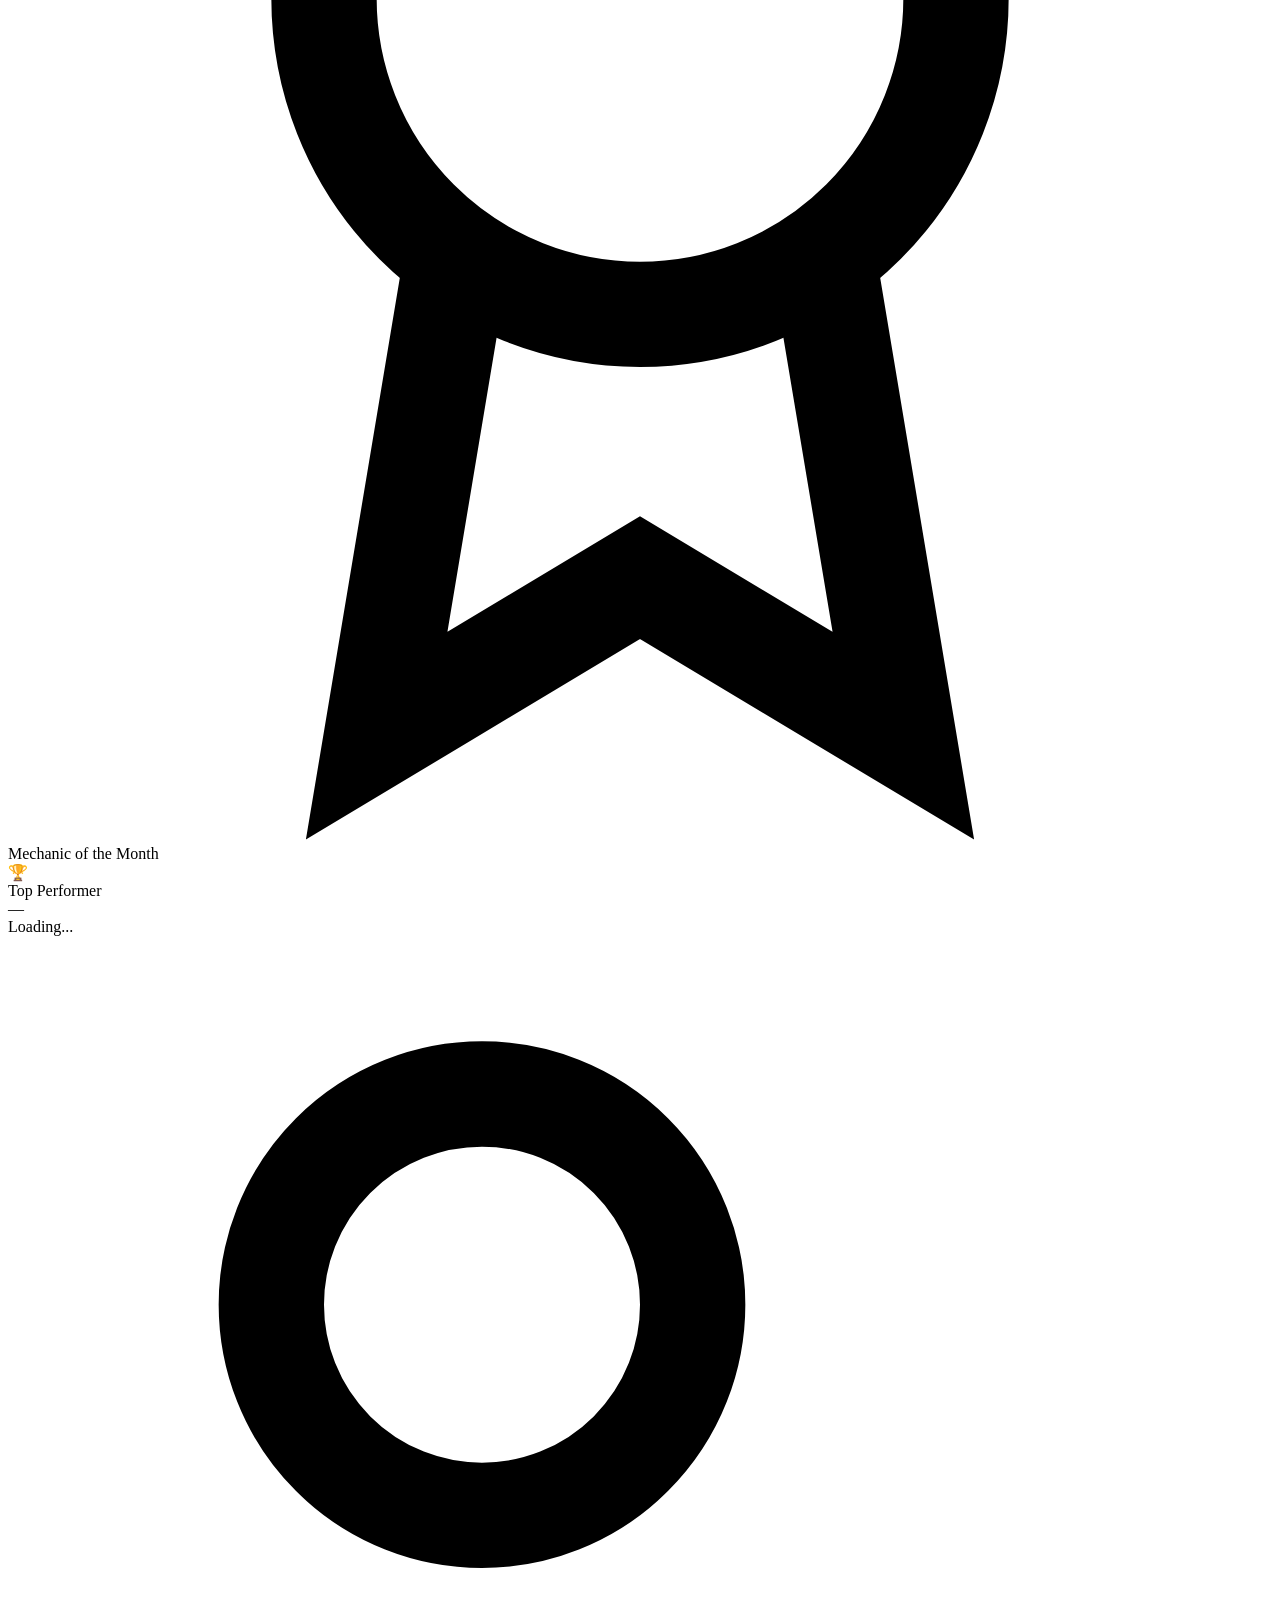
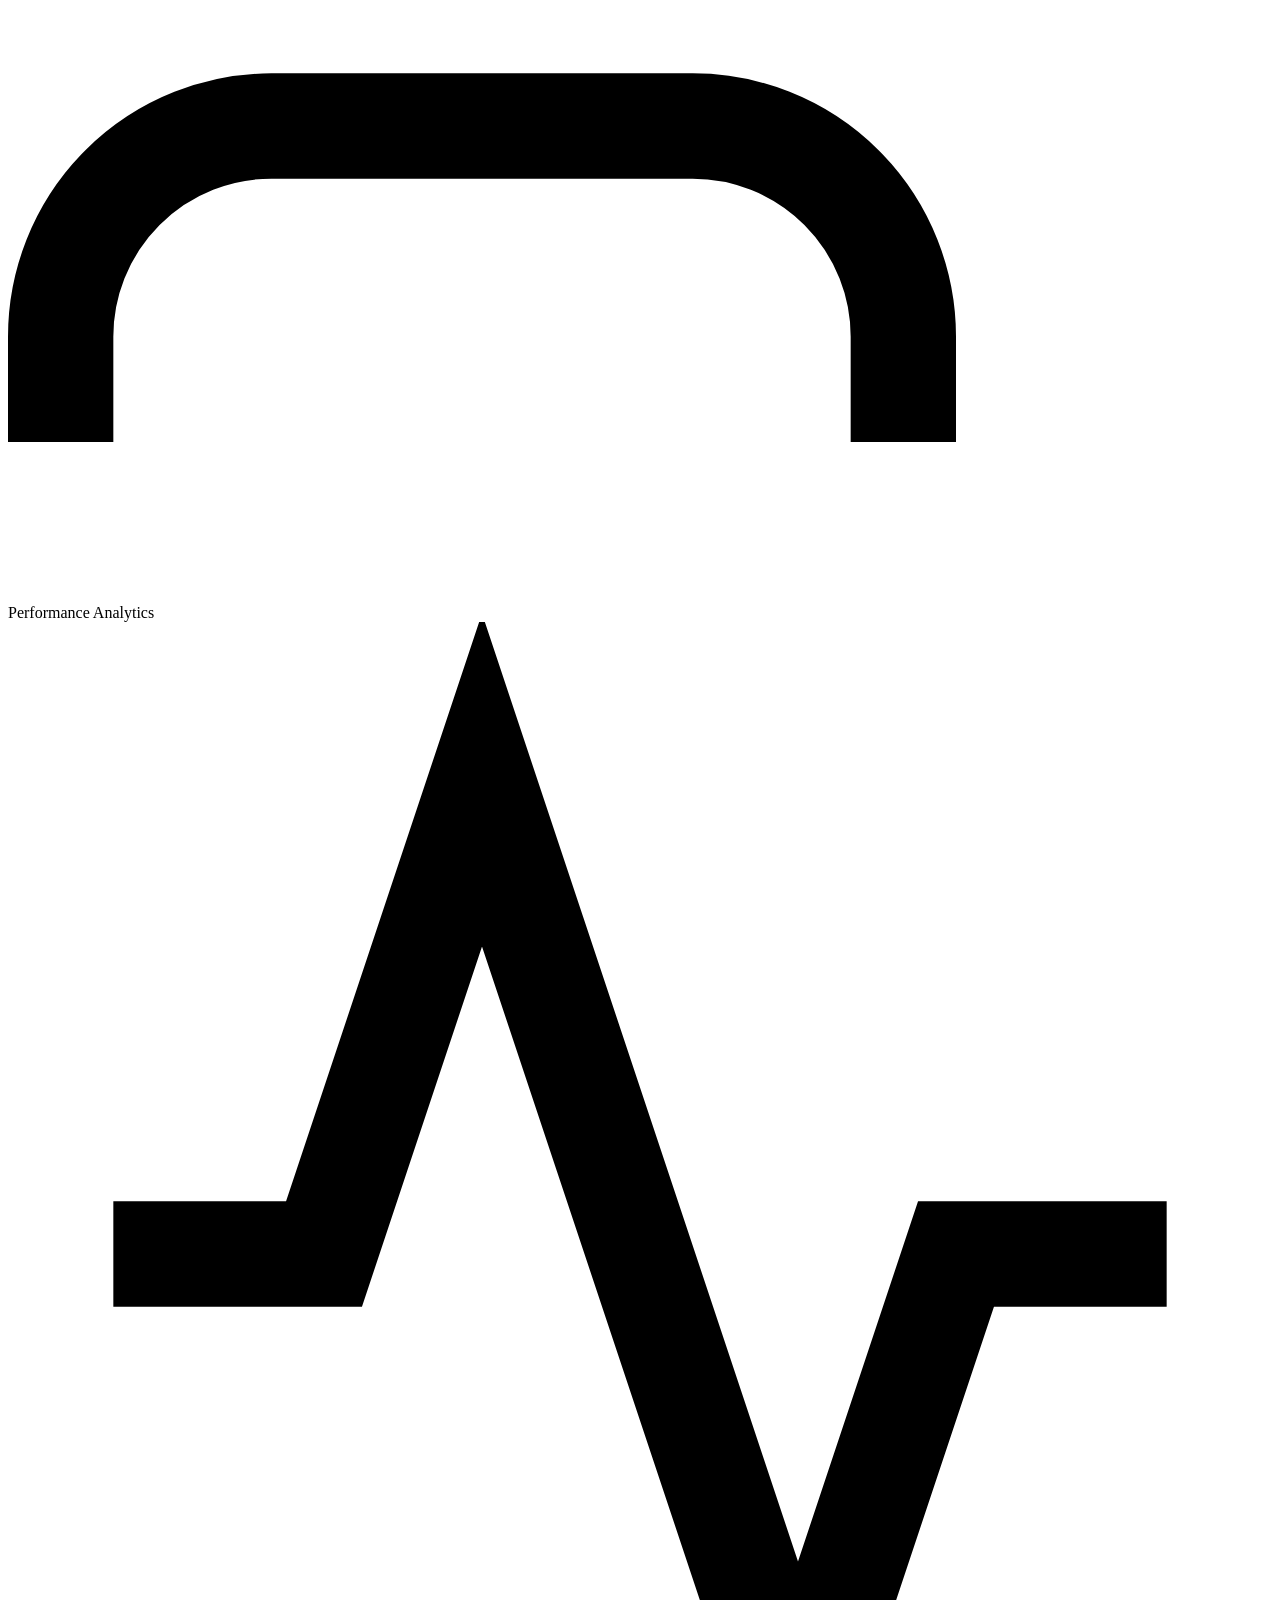
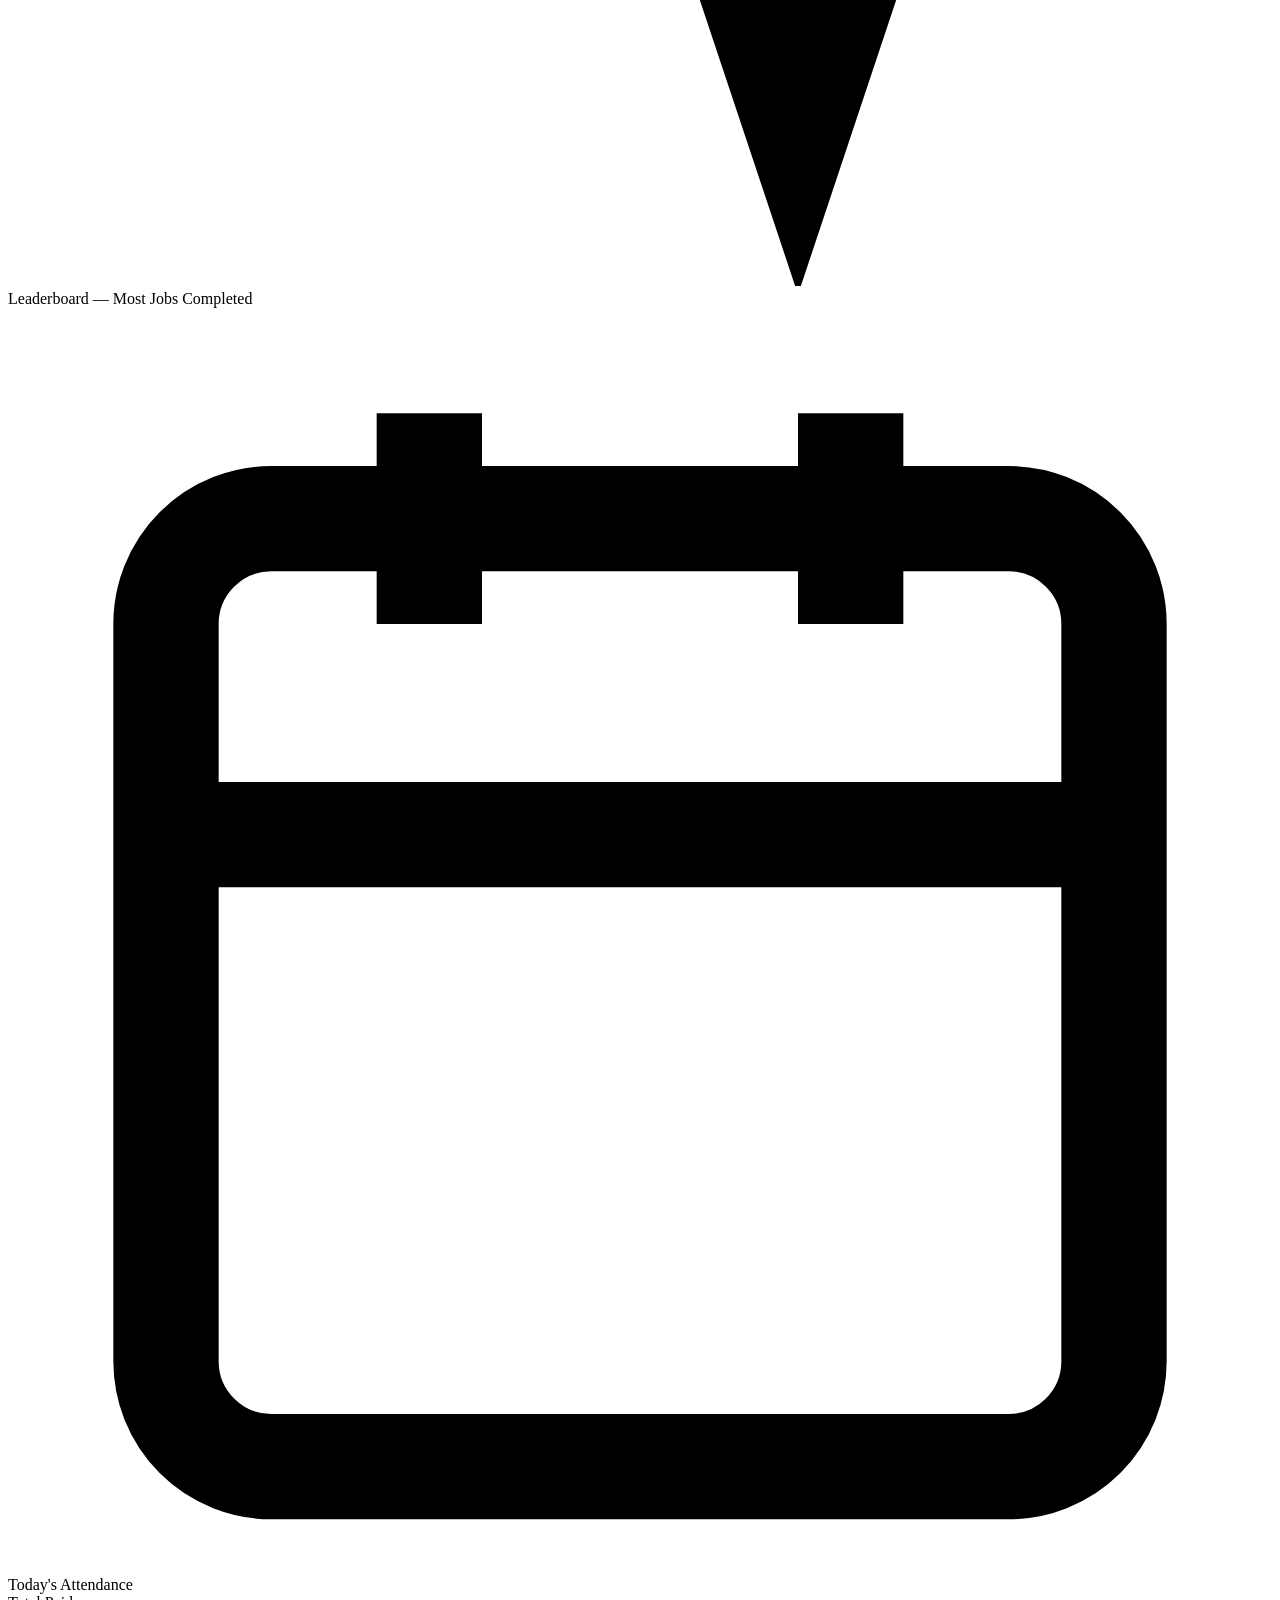
==== commit 7fe78ba7: "feat: upgrade custom hybrid ML diagnosis ensemble, 4.3k fault dataset, differential questioning, vis" ====
--- a/frontend/admin/index.html
+++ b/frontend/admin/index.html
@@ -49,6 +49,10 @@
                     <svg viewBox="0 0 24 24" fill="none" stroke="currentColor" stroke-width="2"><path d="M12 22s8-4 8-10V5l-8-3-8 3v7c0 6 8 10 8 10z"/></svg>
                     <span>Insurance</span>
                 </div>
+                <div class="admin-nav-item" onclick="window.location.href='/auditor/'" style="cursor:pointer;margin-top:10px;border-top:1px solid rgba(255,255,255,0.06);padding-top:12px;">
+                    <svg viewBox="0 0 24 24" fill="none" stroke="#00f59b" stroke-width="2"><polygon points="12 2 2 7 12 12 22 7 12 2"/><polyline points="2 17 12 22 22 17"/><polyline points="2 12 12 17 22 12"/></svg>
+                    <span style="color:#00f59b;font-weight:700;">Sentinel AI QA</span>
+                </div>
             </nav>
 
             <div class="sidebar-footer">
